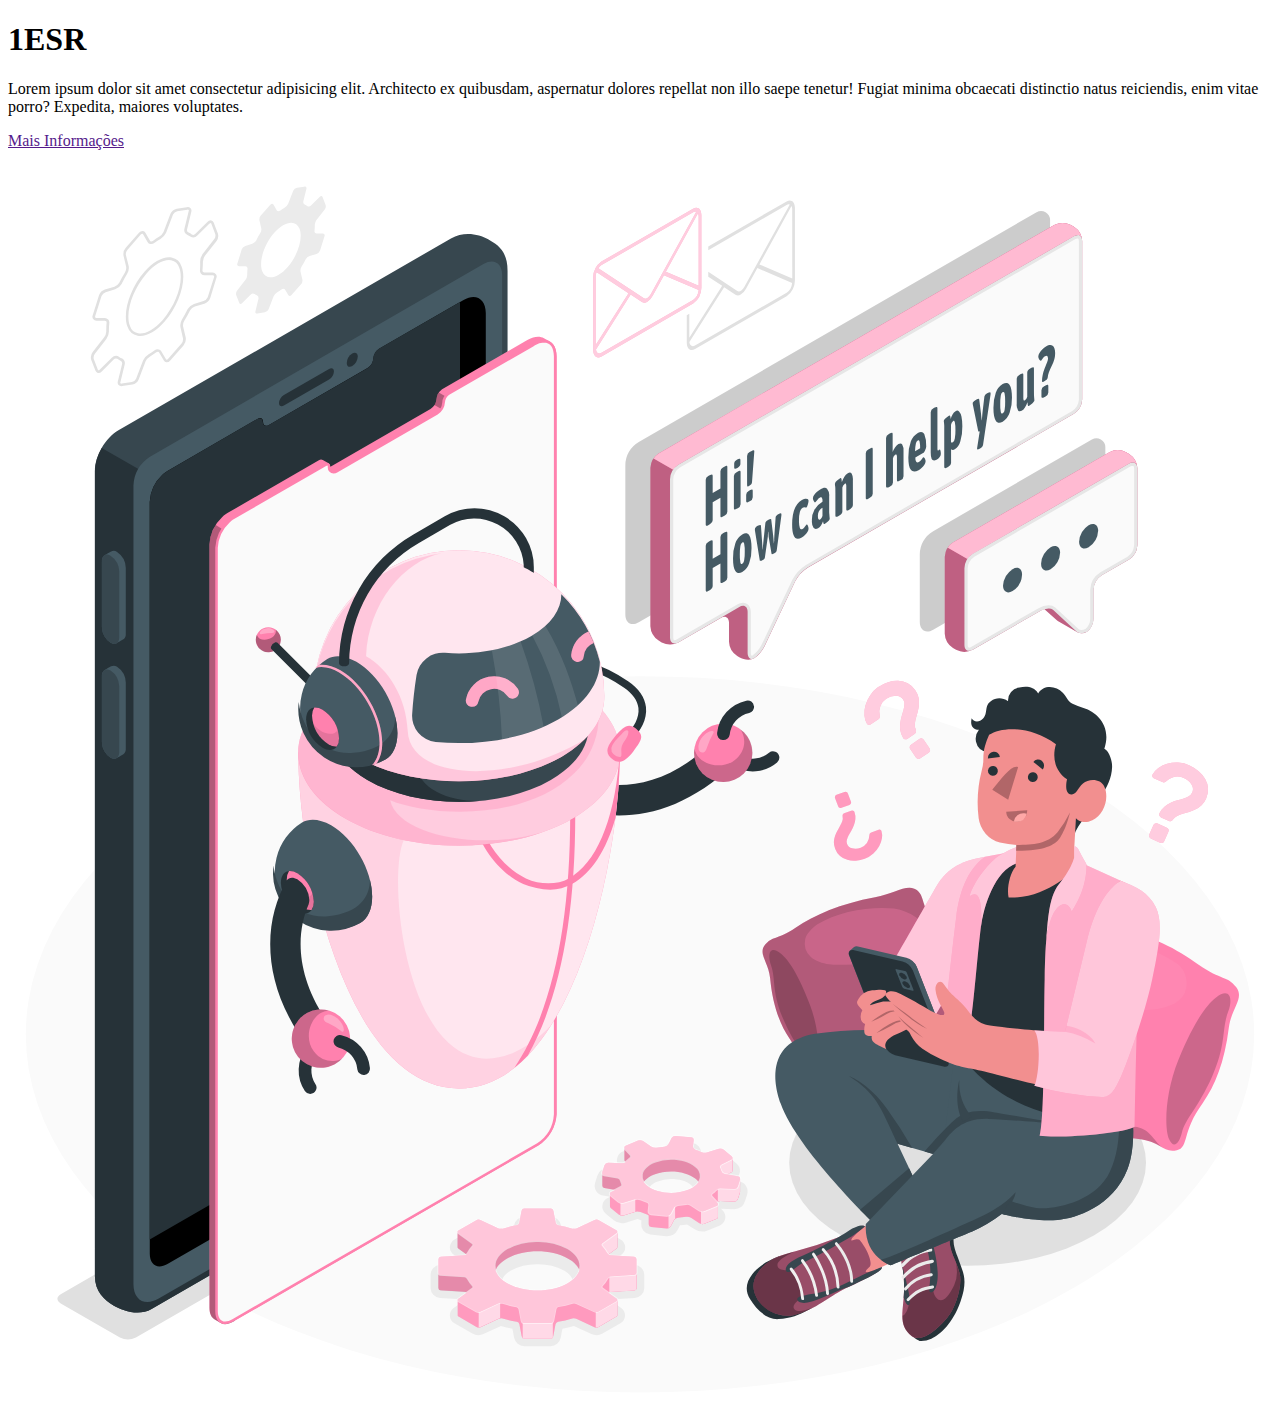
==== aula-bootstrap02/index.html @ c6142564 "atualizações" ====
<!doctype html>
<html lang="en">

<head>
    <meta charset="utf-8">
    <meta name="viewport" content="width=device-width, initial-scale=1">

    <title>Bootstrap - Aula 02/Utilitários</title>
    <!-- Chamad CSS BS -->
    <link href="https://cdn.jsdelivr.net/npm/bootstrap@5.3.1/dist/css/bootstrap.min.css" rel="stylesheet"
        integrity="sha384-4bw+/aepP/YC94hEpVNVgiZdgIC5+VKNBQNGCHeKRQN+PtmoHDEXuppvnDJzQIu9" crossorigin="anonymous">
</head>

<body>
    <main class="container my-4">
        <section class="row border border-5 border-danger rounded-4 p-4 d-flex align-items-center"> <!-- aqui começa o grid -->
            <div class="col-md-6">
                <h1>1ESR</h1>
                <P class="my-4">Lorem ipsum dolor sit amet consectetur adipisicing elit. Architecto ex quibusdam, aspernatur dolores repellat non illo saepe tenetur! 
                    Fugiat minima obcaecati distinctio natus reiciendis, enim vitae porro? Expedita, maiores voluptates.
                </P>
                <a href="" class="btn btn-outline-danger">Mais Informações</a>
            </div>
            <div class="col-md-6">
                <img src="./images/chat-bot-animate.svg" alt="Imagem de Chatbot" class="img-fluid">
            </div>

        </section>
    </main>







    <!-- Chamada JS do BS -->
    <script src="https://cdn.jsdelivr.net/npm/bootstrap@5.3.1/dist/js/bootstrap.bundle.min.js"
        integrity="sha384-HwwvtgBNo3bZJJLYd8oVXjrBZt8cqVSpeBNS5n7C8IVInixGAoxmnlMuBnhbgrkm" crossorigin="anonymous">
    </script>
</body>

</html>
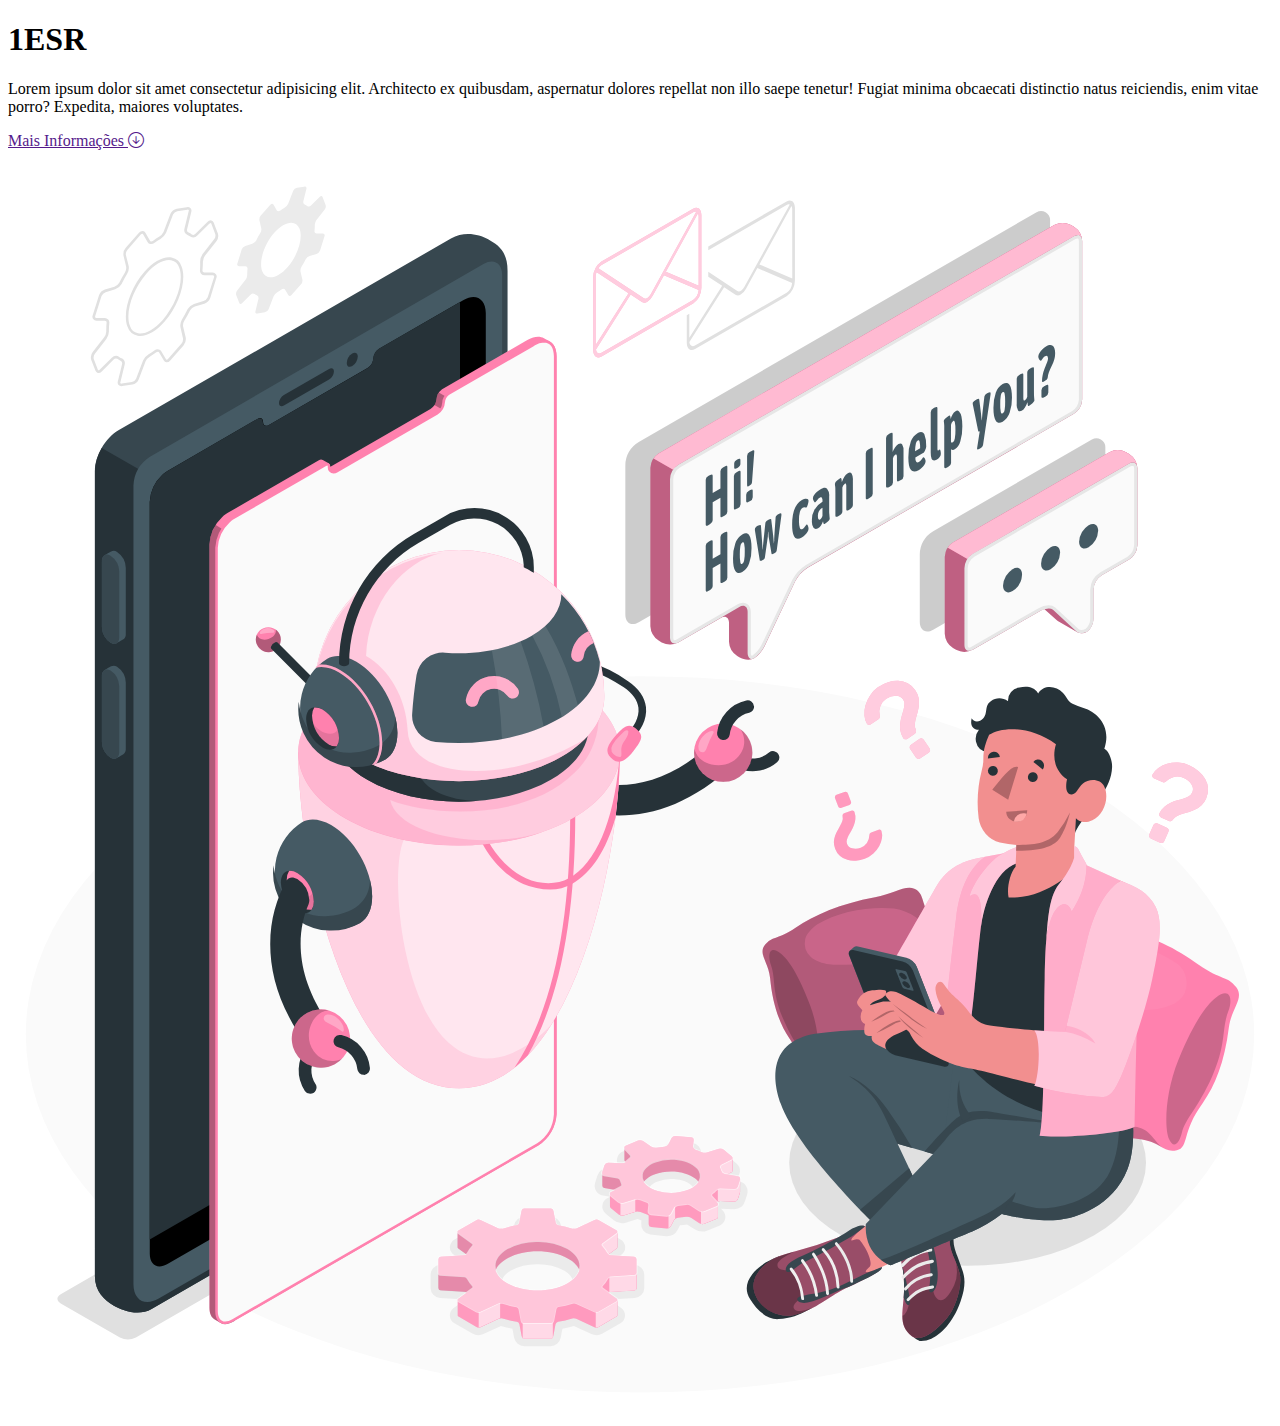
==== commit ce78f8e0: "ultimas alterações" ====
--- a/aula-bootstrap02/index.html
+++ b/aula-bootstrap02/index.html
@@ -6,6 +6,8 @@
     <meta name="viewport" content="width=device-width, initial-scale=1">
 
     <title>Bootstrap - Aula 02/Utilitários</title>
+    <!-- BS icons -->
+    <link rel="stylesheet" href="https://cdn.jsdelivr.net/npm/bootstrap-icons@1.10.5/font/bootstrap-icons.css">
     <!-- Chamad CSS BS -->
     <link href="https://cdn.jsdelivr.net/npm/bootstrap@5.3.1/dist/css/bootstrap.min.css" rel="stylesheet"
         integrity="sha384-4bw+/aepP/YC94hEpVNVgiZdgIC5+VKNBQNGCHeKRQN+PtmoHDEXuppvnDJzQIu9" crossorigin="anonymous">
@@ -19,7 +21,7 @@
                 <P class="my-4">Lorem ipsum dolor sit amet consectetur adipisicing elit. Architecto ex quibusdam, aspernatur dolores repellat non illo saepe tenetur! 
                     Fugiat minima obcaecati distinctio natus reiciendis, enim vitae porro? Expedita, maiores voluptates.
                 </P>
-                <a href="" class="btn btn-outline-danger">Mais Informações</a>
+                <a href="" class="btn btn-outline-danger" >Mais Informações <i class="bi bi-arrow-down-circle"></i></a>
             </div>
             <div class="col-md-6">
                 <img src="./images/chat-bot-animate.svg" alt="Imagem de Chatbot" class="img-fluid">
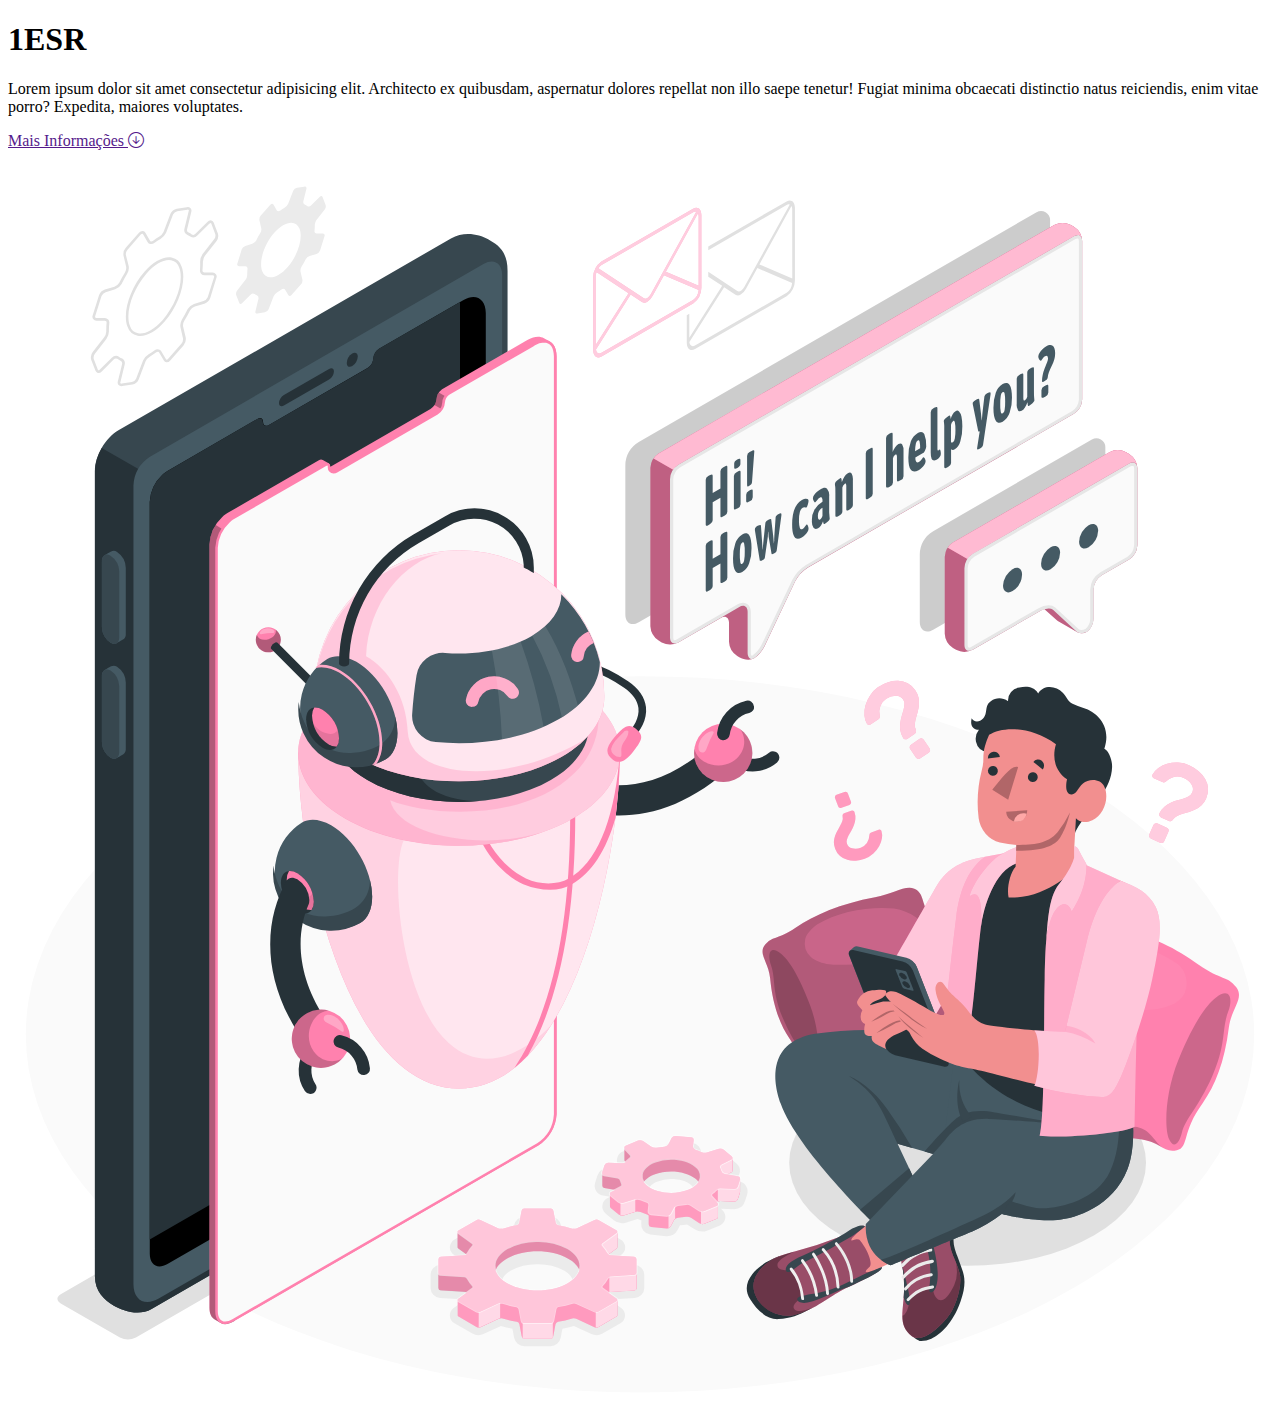
==== commit 629eb256: "..." ====
--- a/aula-bootstrap02/index.html
+++ b/aula-bootstrap02/index.html
@@ -17,7 +17,7 @@
     <main class="container my-4">
         <section class="row border border-5 border-danger rounded-4 p-4 d-flex align-items-center"> <!-- aqui começa o grid -->
             <div class="col-md-6">
-                <h1>1ESR</h1>
+                <h1 class="display">1ESR</h1>
                 <P class="my-4">Lorem ipsum dolor sit amet consectetur adipisicing elit. Architecto ex quibusdam, aspernatur dolores repellat non illo saepe tenetur! 
                     Fugiat minima obcaecati distinctio natus reiciendis, enim vitae porro? Expedita, maiores voluptates.
                 </P>
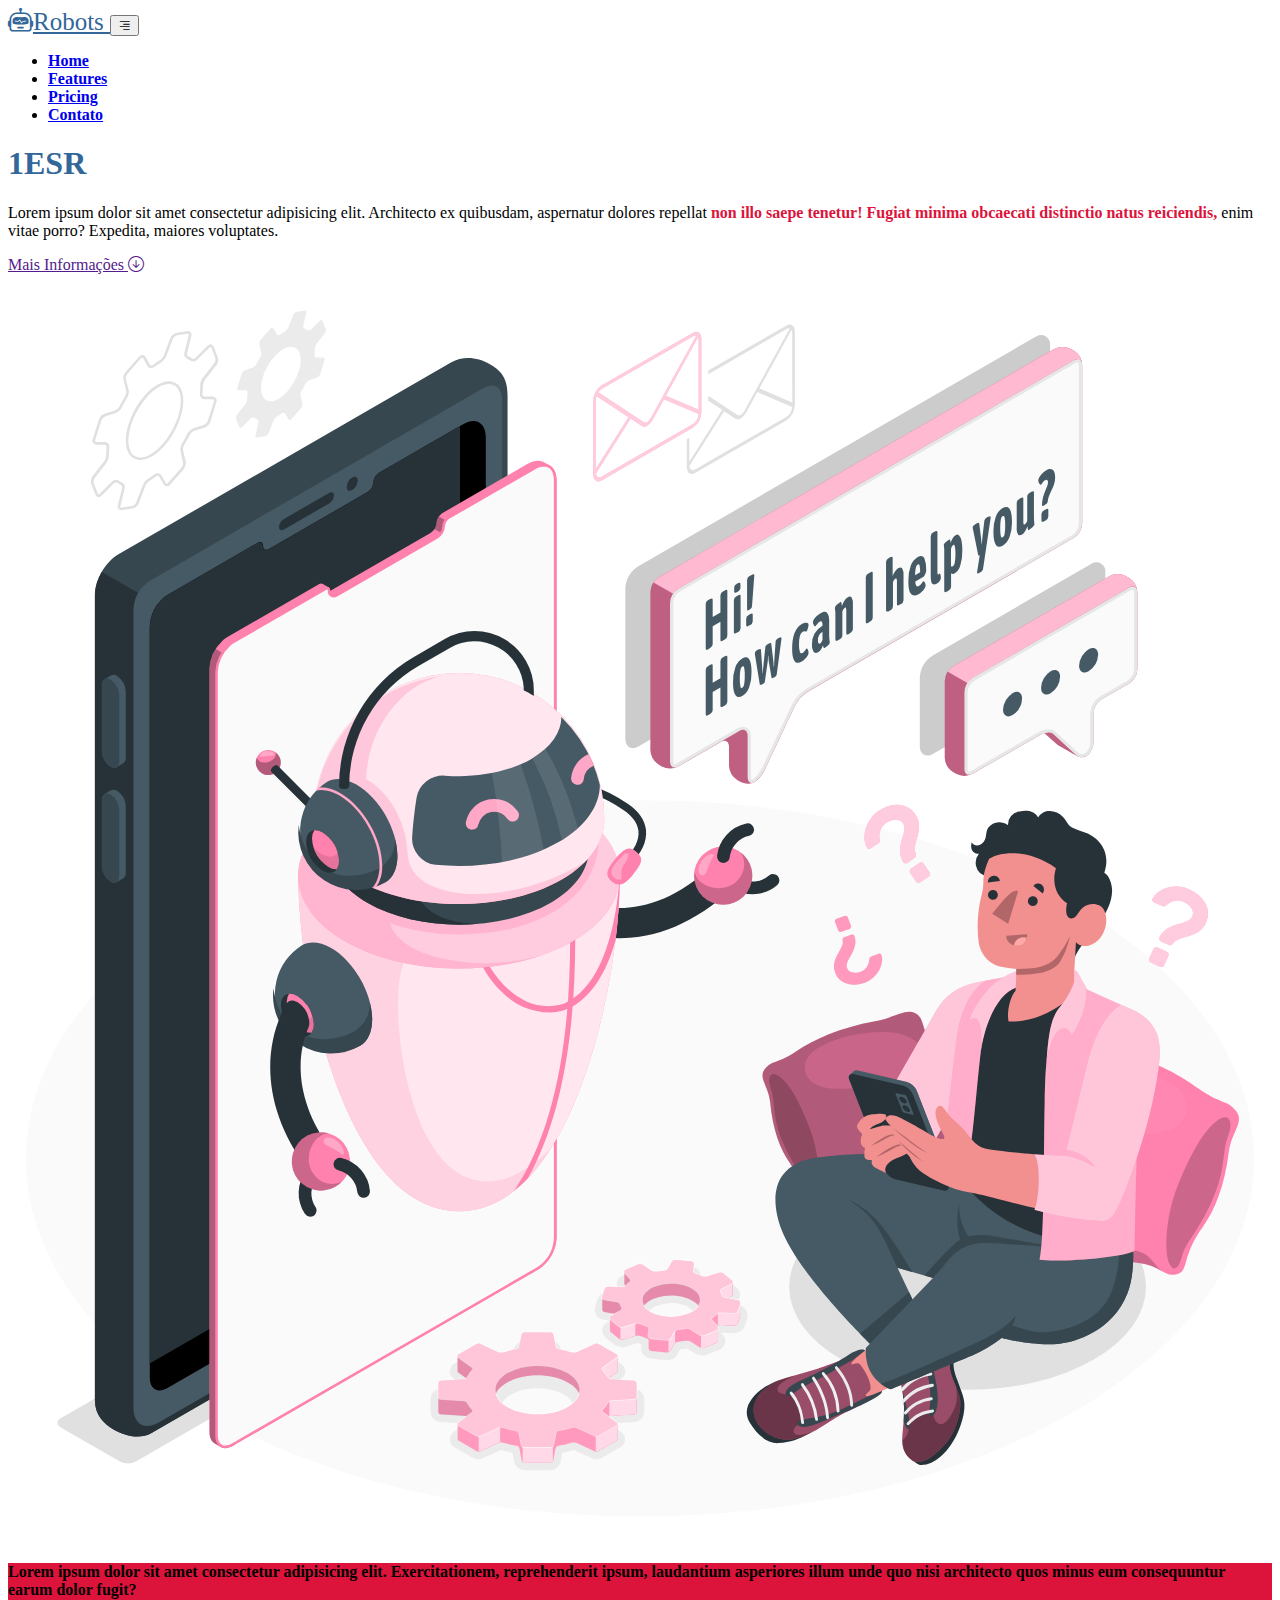
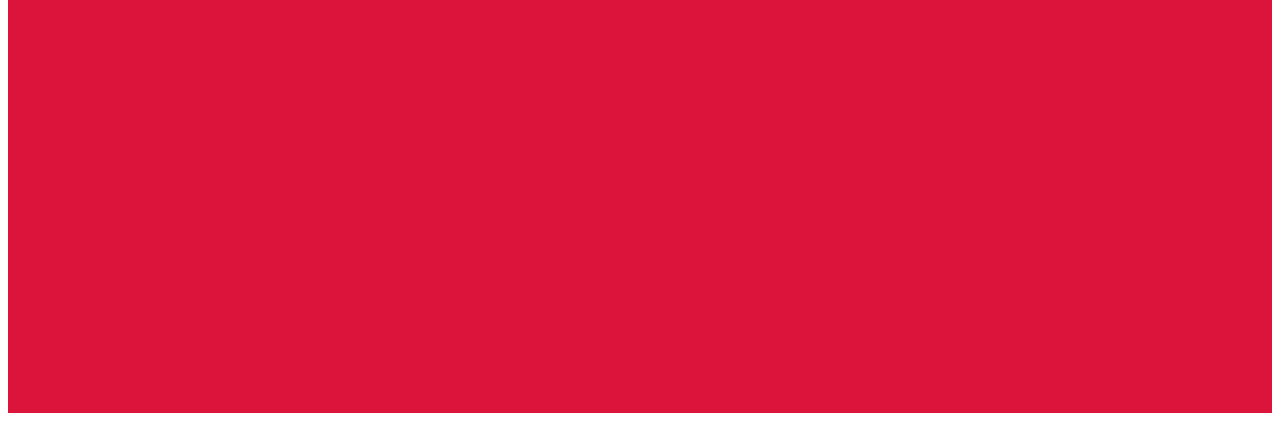
==== commit ab75d84f: "ultimas anotações" ====
--- a/aula-bootstrap02/index.html
+++ b/aula-bootstrap02/index.html
@@ -1,40 +1,91 @@
-<!doctype html>
+<!DOCTYPE html>
 <html lang="en">
 
 <head>
-    <meta charset="utf-8">
-    <meta name="viewport" content="width=device-width, initial-scale=1">
+    <meta charset="utf-8" />
+    <meta name="viewport" content="width=device-width, initial-scale=1" />
 
-    <title>Bootstrap - Aula 02/Utilitários</title>
+    <title>Bootstrap - Aula 03/Menu + CSS</title>
+
+    <!-- google fonts -->
+    <link rel="preconnect" href="https://fonts.googleapis.com">
+    <link rel="preconnect" href="https://fonts.gstatic.com" crossorigin>
+    <link href="https://fonts.googleapis.com/css2?family=Ubuntu&display=swap" rel="stylesheet">
+
+
+    <!-- icone na aba do navegador -->
+    <link rel="shortcut icon" href="./images/robot.svg" type="image/x-icon">
+
     <!-- BS icons -->
-    <link rel="stylesheet" href="https://cdn.jsdelivr.net/npm/bootstrap-icons@1.10.5/font/bootstrap-icons.css">
+    <link rel="stylesheet" href="https://cdn.jsdelivr.net/npm/bootstrap-icons@1.10.5/font/bootstrap-icons.css" />
     <!-- Chamad CSS BS -->
     <link href="https://cdn.jsdelivr.net/npm/bootstrap@5.3.1/dist/css/bootstrap.min.css" rel="stylesheet"
-        integrity="sha384-4bw+/aepP/YC94hEpVNVgiZdgIC5+VKNBQNGCHeKRQN+PtmoHDEXuppvnDJzQIu9" crossorigin="anonymous">
+        integrity="sha384-4bw+/aepP/YC94hEpVNVgiZdgIC5+VKNBQNGCHeKRQN+PtmoHDEXuppvnDJzQIu9" crossorigin="anonymous" />
+
+    <!-- Chamada dos CSS -->
+    <link rel="stylesheet" href="./css/style.css">
 </head>
 
 <body>
+    <header class="container mt-4">
+        <nav class="navbar navbar-expand-lg">
+            <div class="container">
+
+                <a class="navbar-brand logo-menu" href="#">
+                    <i class="bi bi-robot me-2"></i>Robots
+                </a>
+
+                <button class="navbar-toggler" id="btn-menu" data-bs-toggle="collapse" data-bs-target="#navbarNav"
+                    aria-controls="navbarNav" aria-expanded="false" aria-label="Toggle navigation">
+                    <i class="bi bi-text-right"></i>
+                </button>
+                <!-- MDN ARIA - depois -->
+                <div class="collapse navbar-collapse" id="navbarNav">
+                    <ul class="navbar-nav ms-auto">
+                        <li class="nav-item">
+                            <a class="nav-link" href="#">Home</a>
+                        </li>
+                        <li class="nav-item">
+                            <a class="nav-link" href="#">Features</a>
+                        </li>
+                        <li class="nav-item">
+                            <a class="nav-link" href="#">Pricing</a>
+                        </li>
+                        <li class="nav-item">
+                            <a class="nav-link"  href="#">Contato</a>
+                        </li>
+                    </ul>
+                </div>
+            </div>
+        </nav>
+    </header>
+
     <main class="container my-4">
-        <section class="row border border-5 border-danger rounded-4 p-4 d-flex align-items-center"> <!-- aqui começa o grid -->
+        <section class="row p-4 d-flex align-items-center">
+            <!-- aqui começa o grid -->
             <div class="col-md-6">
-                <h1 class="display">1ESR</h1>
-                <P class="my-4">Lorem ipsum dolor sit amet consectetur adipisicing elit. Architecto ex quibusdam, aspernatur dolores repellat non illo saepe tenetur! 
-                    Fugiat minima obcaecati distinctio natus reiciendis, enim vitae porro? Expedita, maiores voluptates.
-                </P>
-                <a href="" class="btn btn-outline-danger" >Mais Informações <i class="bi bi-arrow-down-circle"></i></a>
+                <h1 class="display text-blue">1ESR</h1>
+                <p class="my-4">
+                    Lorem ipsum dolor sit amet consectetur adipisicing elit. Architecto
+                    ex quibusdam, aspernatur dolores repellat
+                    <strong class="text-pink">
+                    non illo saepe tenetur!
+                    Fugiat minima obcaecati distinctio natus reiciendis,</strong> enim vitae
+                    porro? Expedita, maiores voluptates.
+                </p>
+                <a href="" class="btn btn-outline-danger">Mais Informações <i class="bi bi-arrow-down-circle"></i></a>
             </div>
             <div class="col-md-6">
-                <img src="./images/chat-bot-animate.svg" alt="Imagem de Chatbot" class="img-fluid">
+                <img src="./images/chat-bot-animate.svg" alt="Imagem de Chatbot" class="img-fluid" />
             </div>
-
         </section>
     </main>
 
-
-
-
-
-
+    <section class="container-fluid my-4 height-50 bg-pink text-light text-center d-flex align-items-center">
+        <h4 class = "w-75 m-auto">
+            Lorem ipsum dolor sit amet consectetur adipisicing elit. Exercitationem, reprehenderit ipsum, laudantium asperiores illum unde quo nisi architecto quos minus eum consequuntur earum dolor fugit?
+        </h4>
+    </section>
 
     <!-- Chamada JS do BS -->
     <script src="https://cdn.jsdelivr.net/npm/bootstrap@5.3.1/dist/js/bootstrap.bundle.min.js"
--- a/aula-bootstrap02/css/style.css
+++ b/aula-bootstrap02/css/style.css
@@ -0,0 +1,35 @@
+:root{
+    --fonte-body:font-family: 'Ubuntu', sans-serif;
+    --color-blue: #336699;
+    --color-pink:#dc143c;
+}
+
+body{
+    font-family: var(--fonte-body);
+}
+
+.text-blue{color: var(--color-blue);}
+.text-pink{color: var(--color-pink);}
+
+.bg-pink{background-color: var(--color-pink);}
+.height-50{min-height: 50vh;}
+
+
+.logo-menu{
+    font-size: 25px;
+    color: var(--color-blue);
+    font-weight: 500;
+}
+
+.header button .navbar-toggler{
+    box-shadow: none;
+}
+
+
+.nav-link{
+    font-weight: 600;
+}
+ 
+.nav-link:hover, .logo-menu:hover{
+    color: var(--color-blue);
+}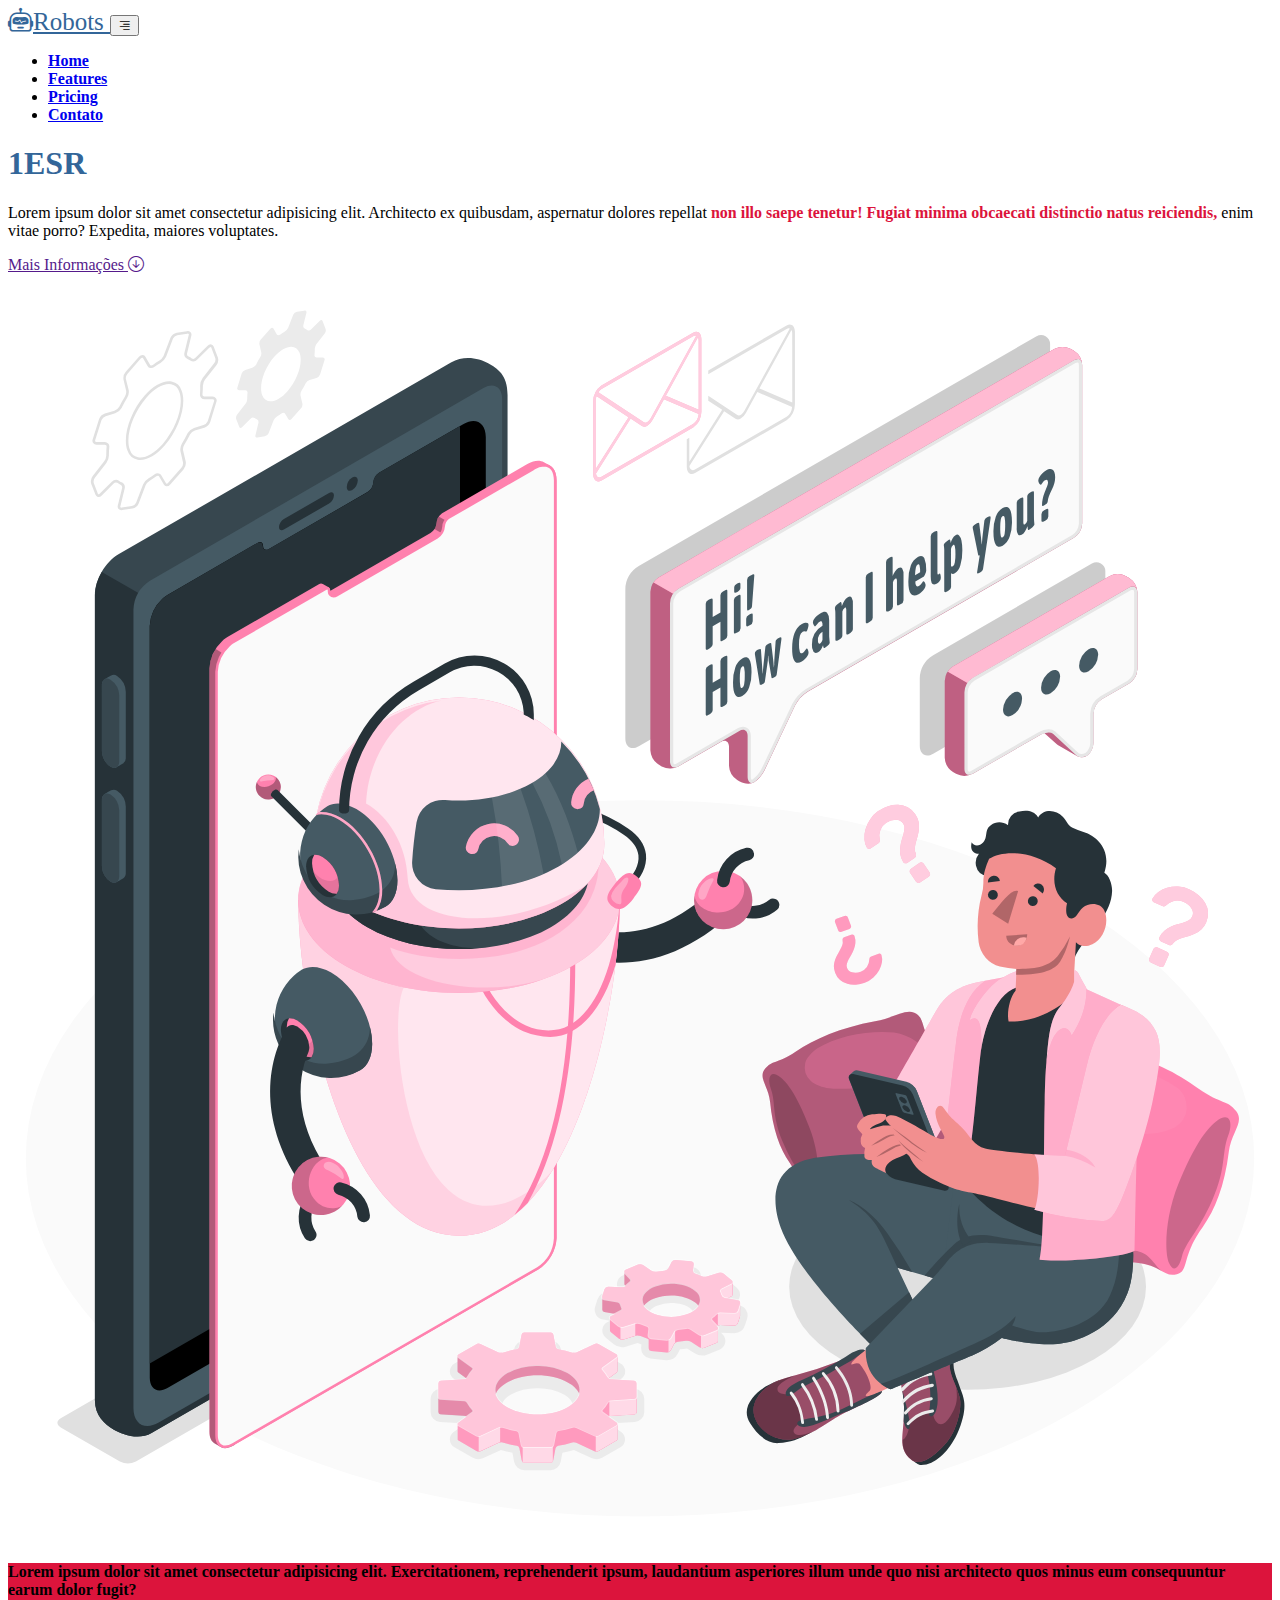
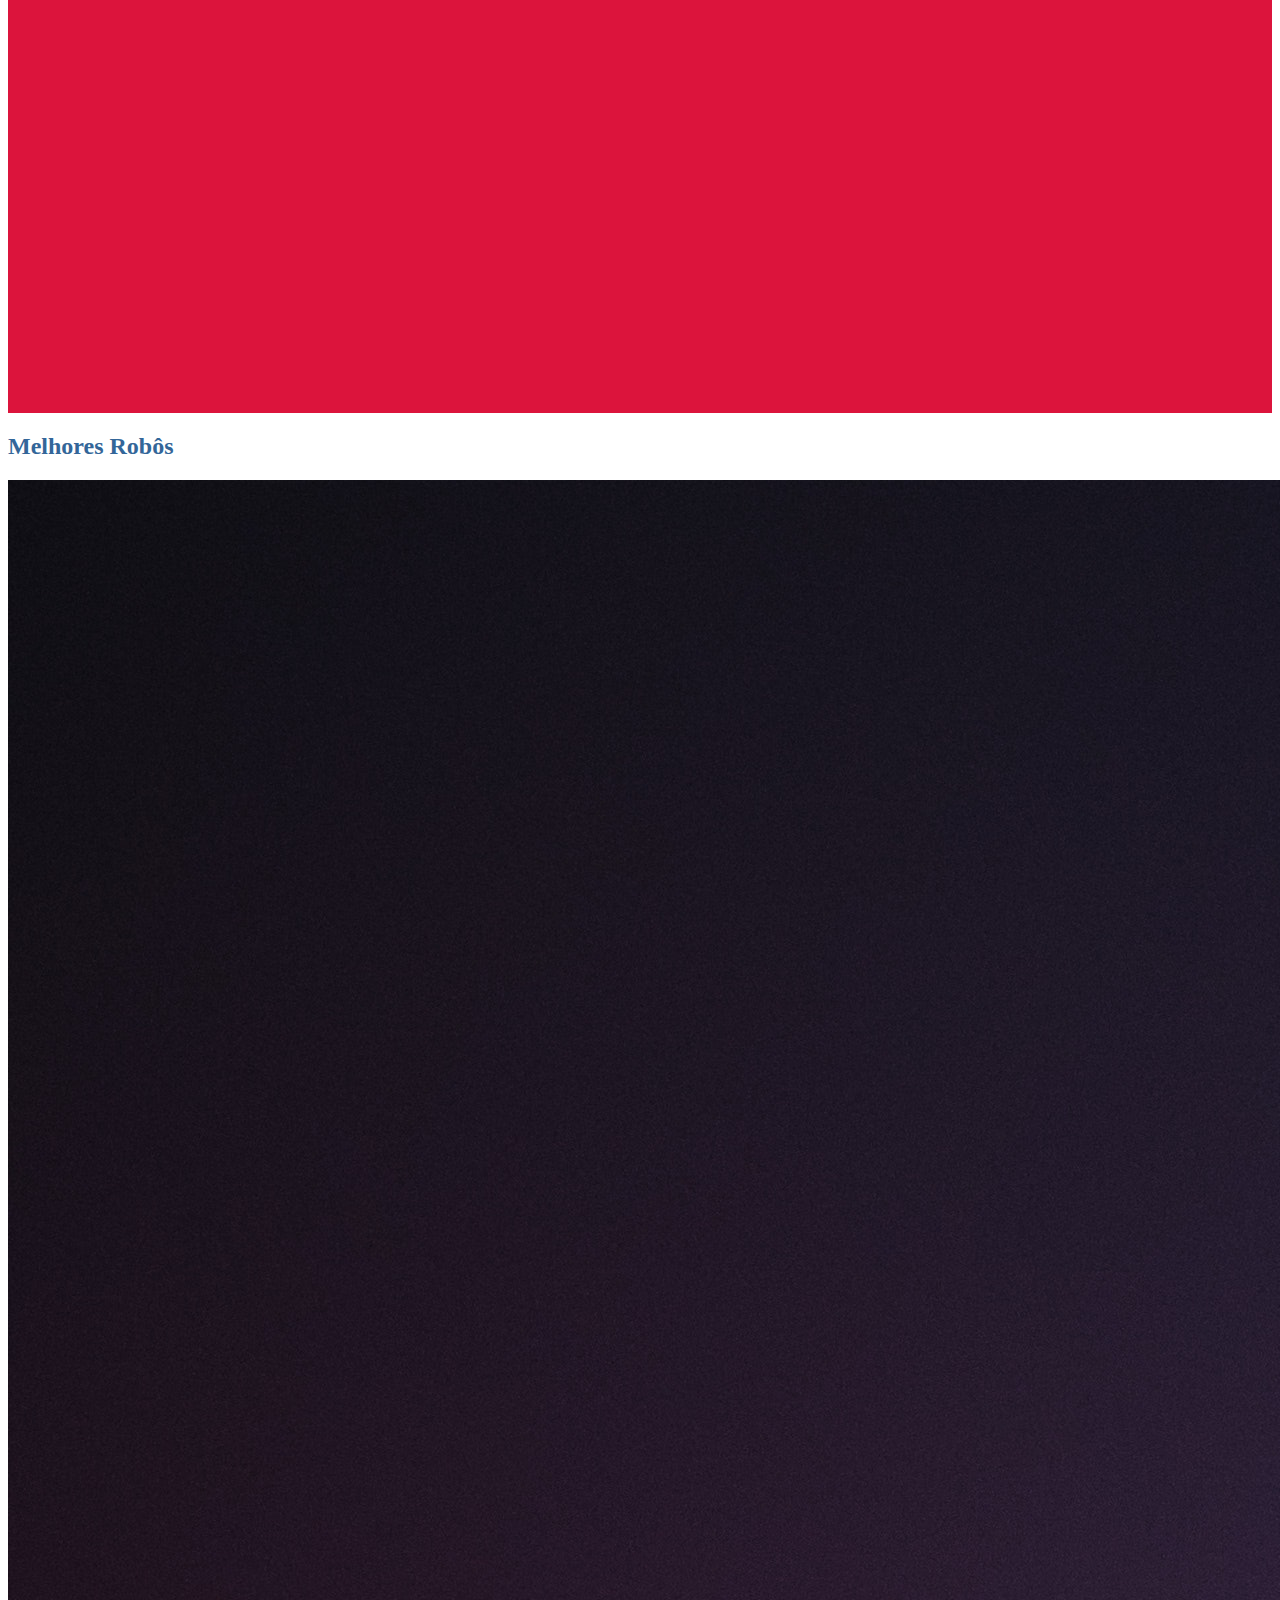
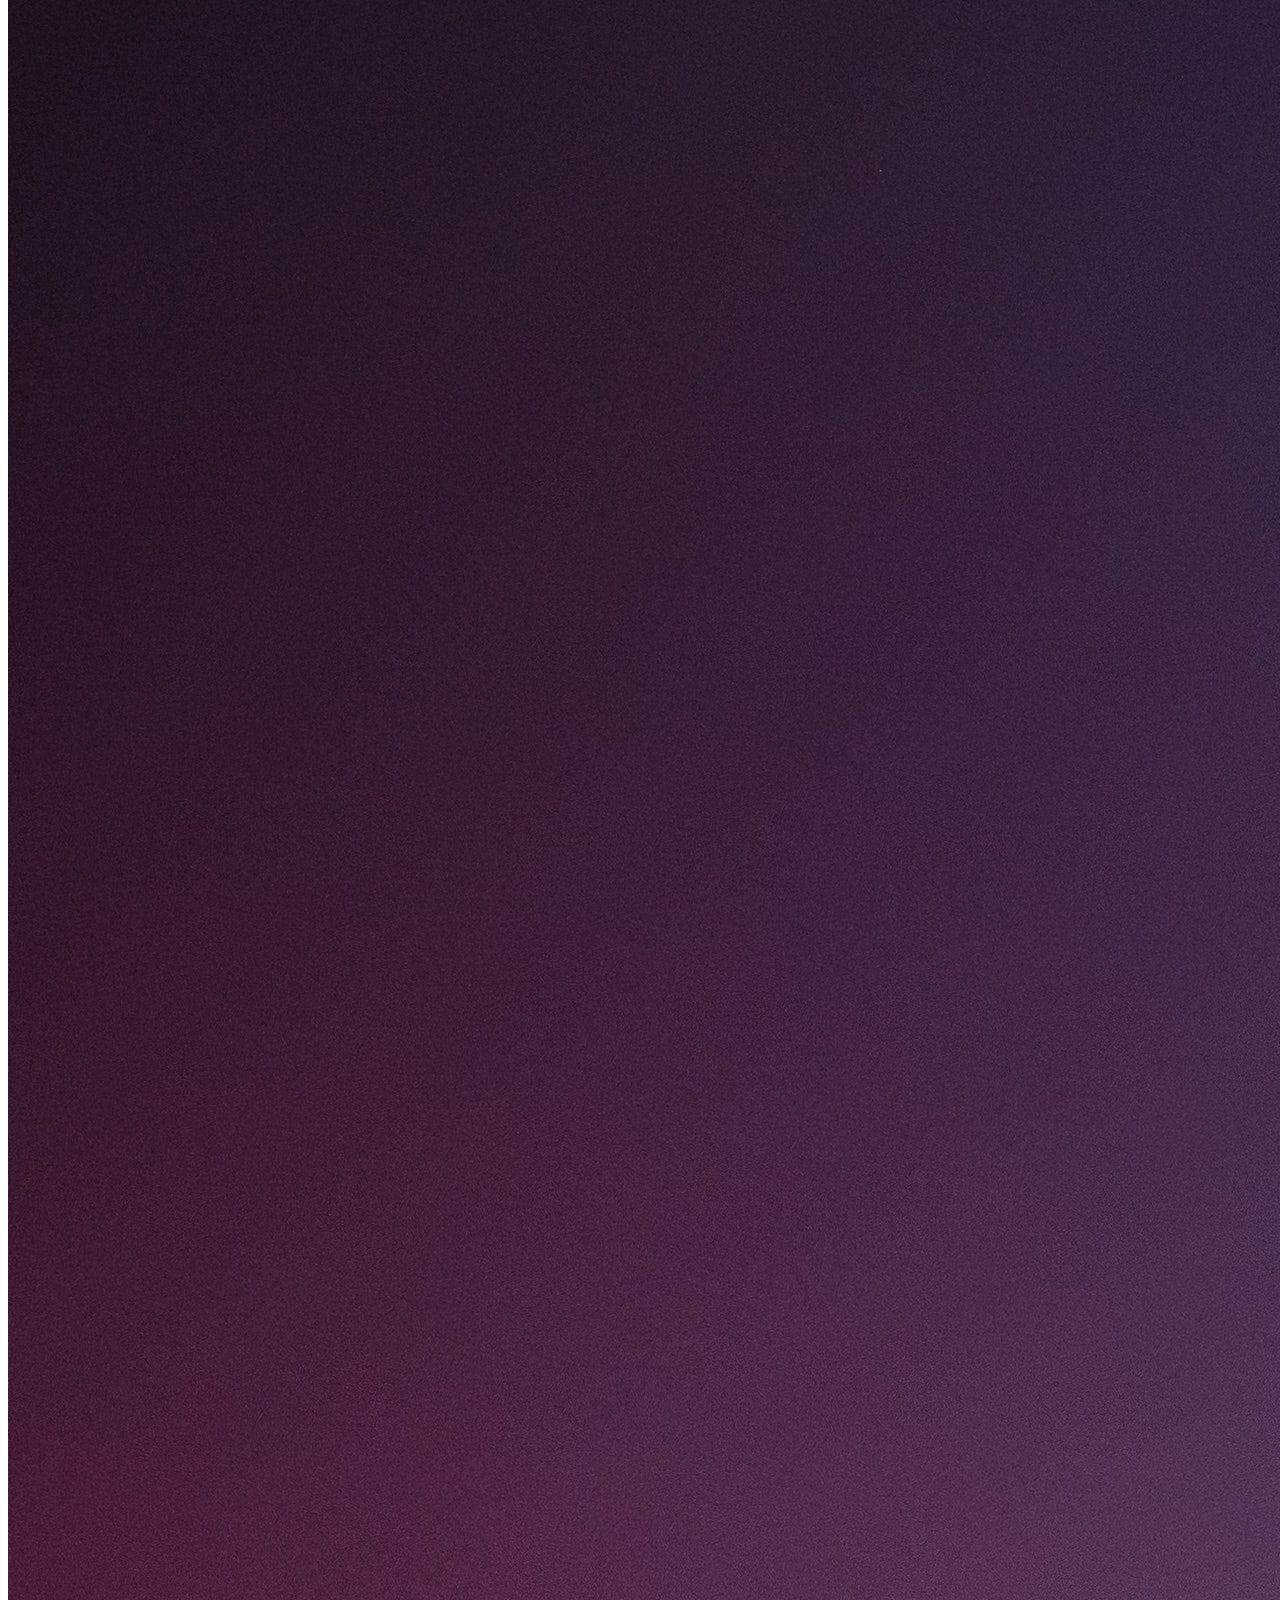
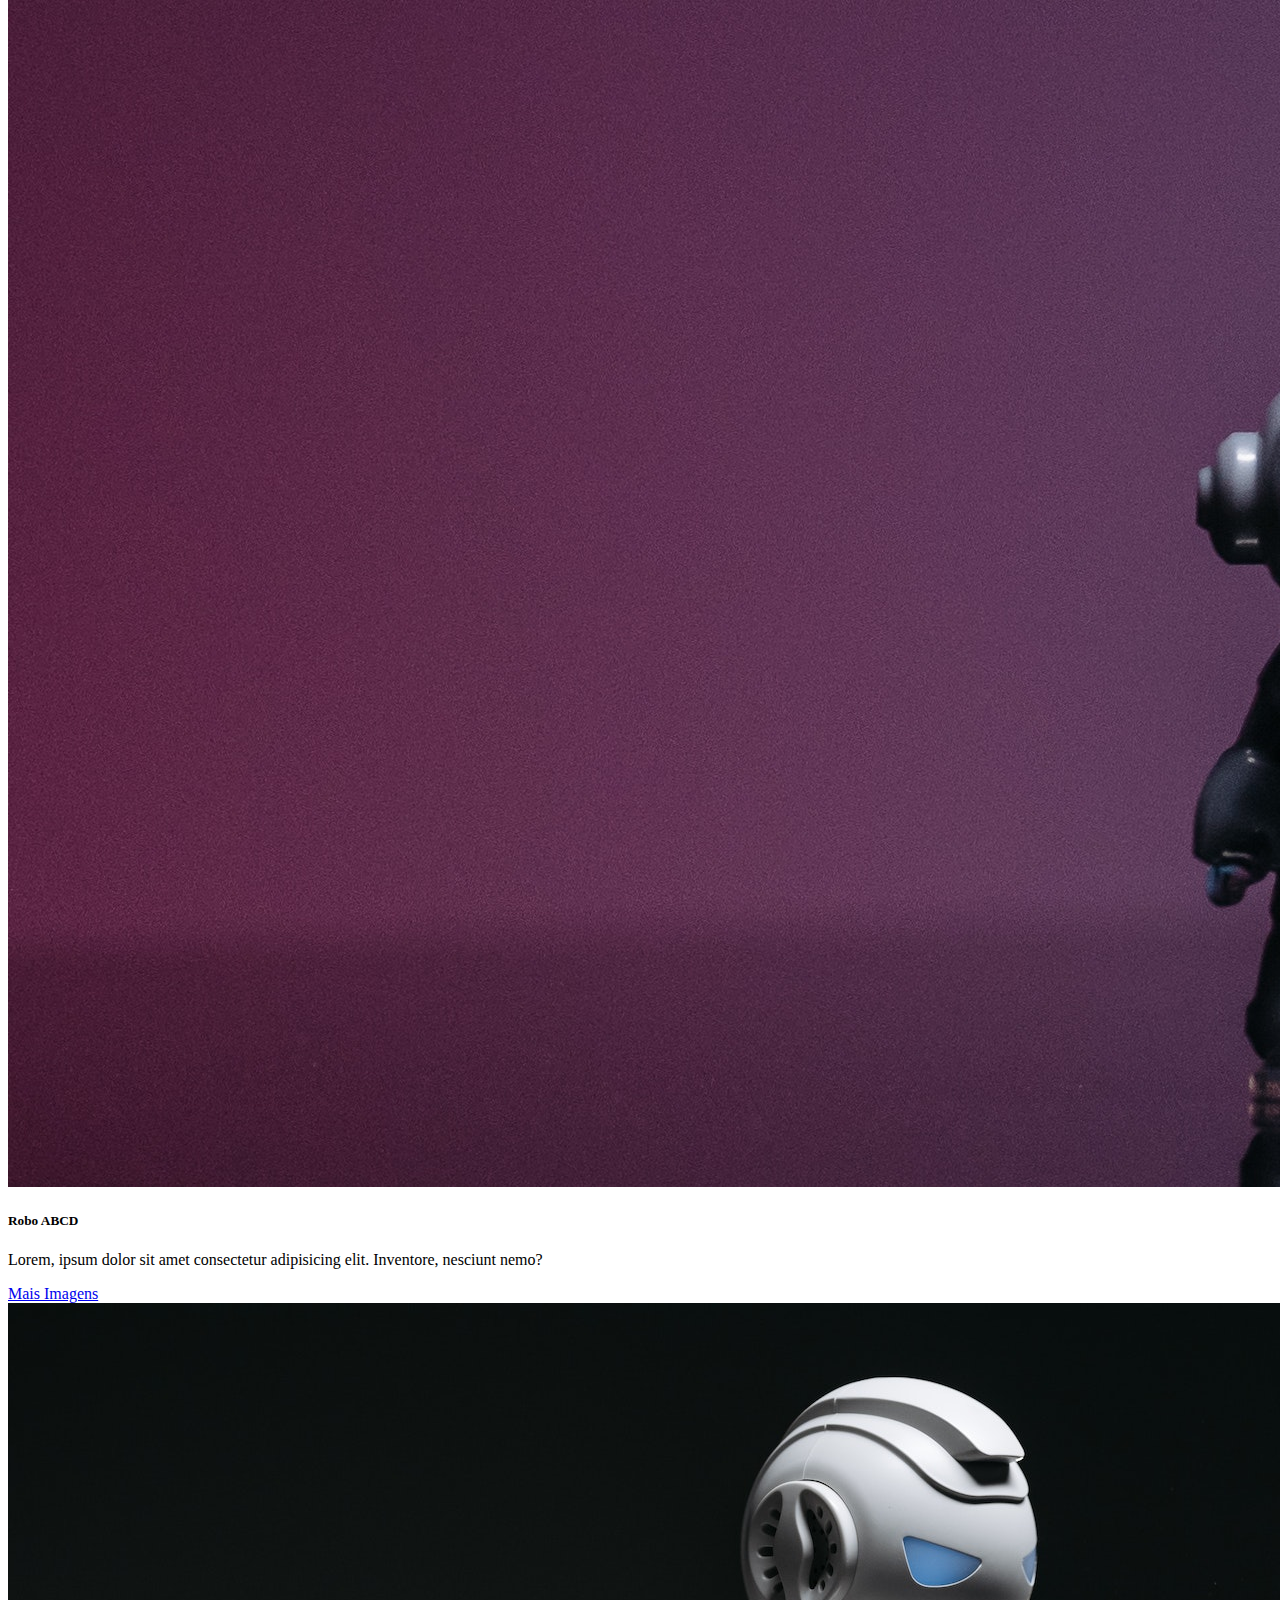
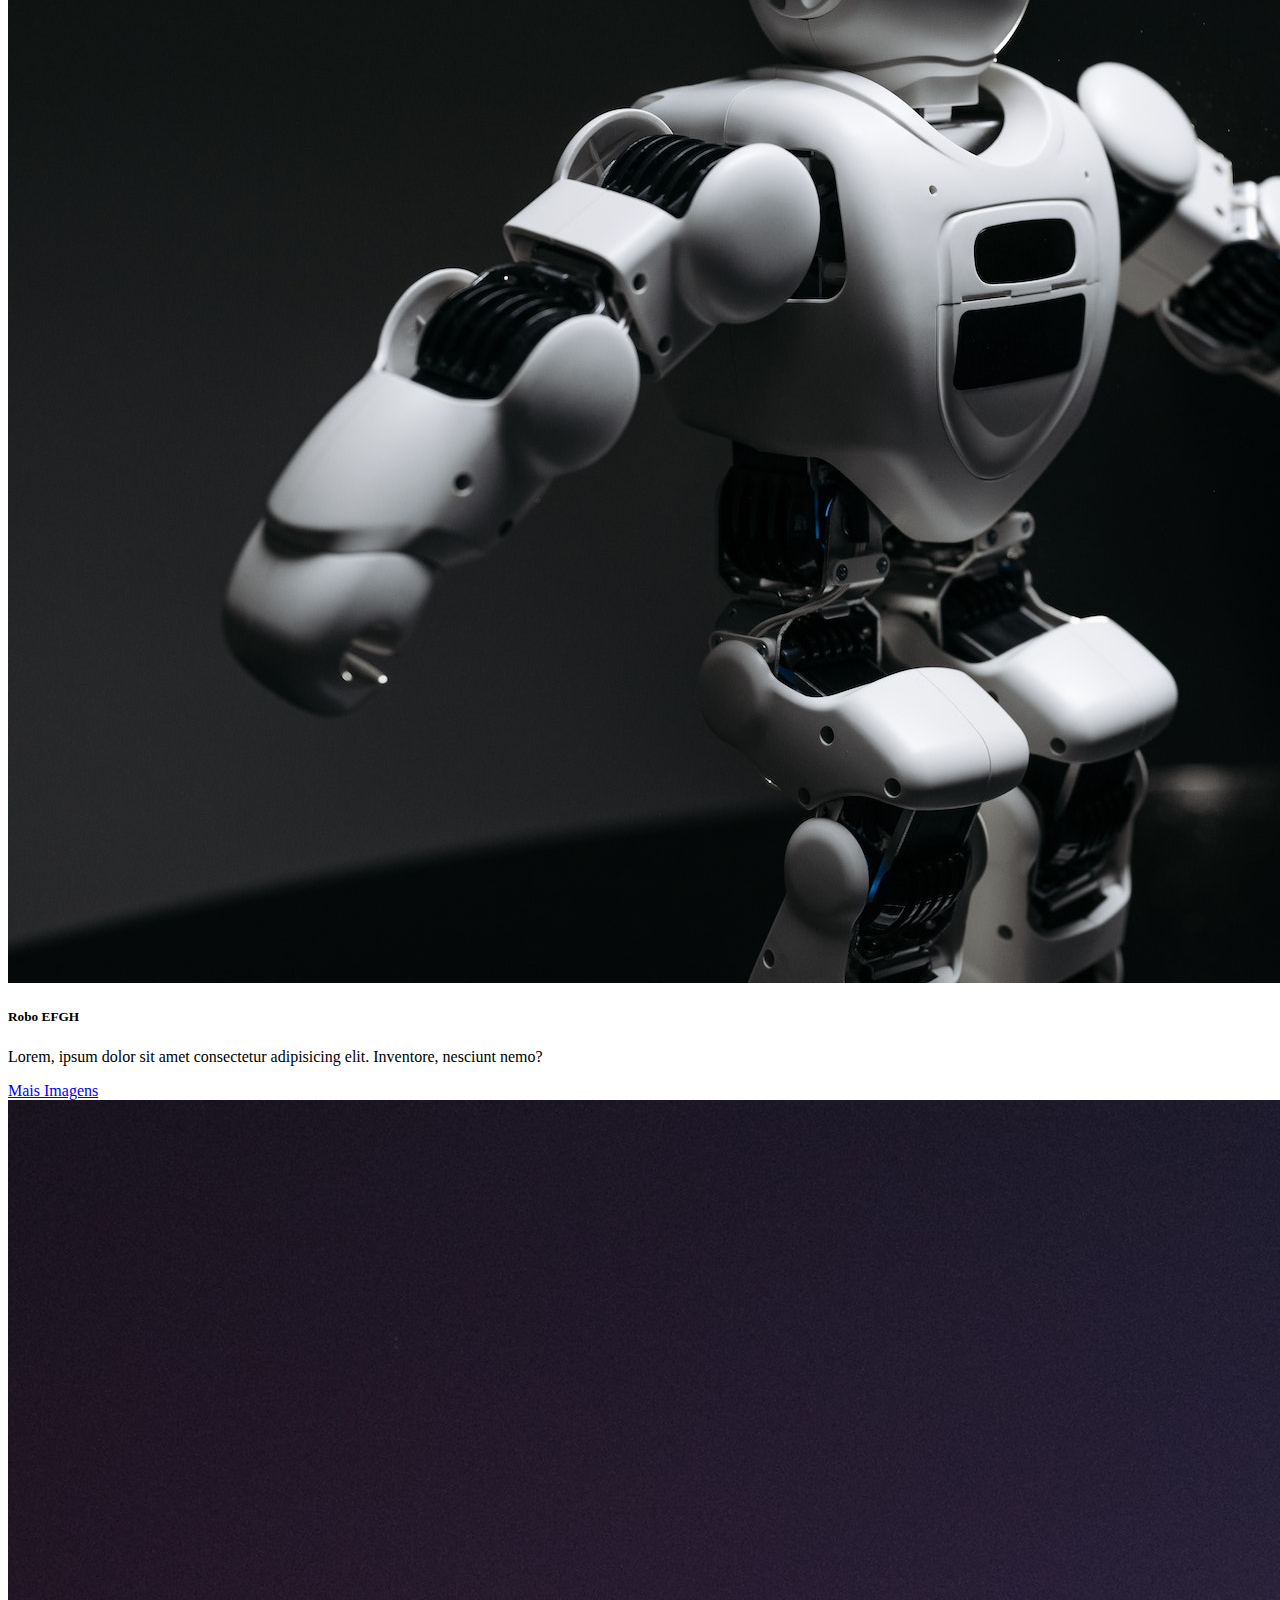
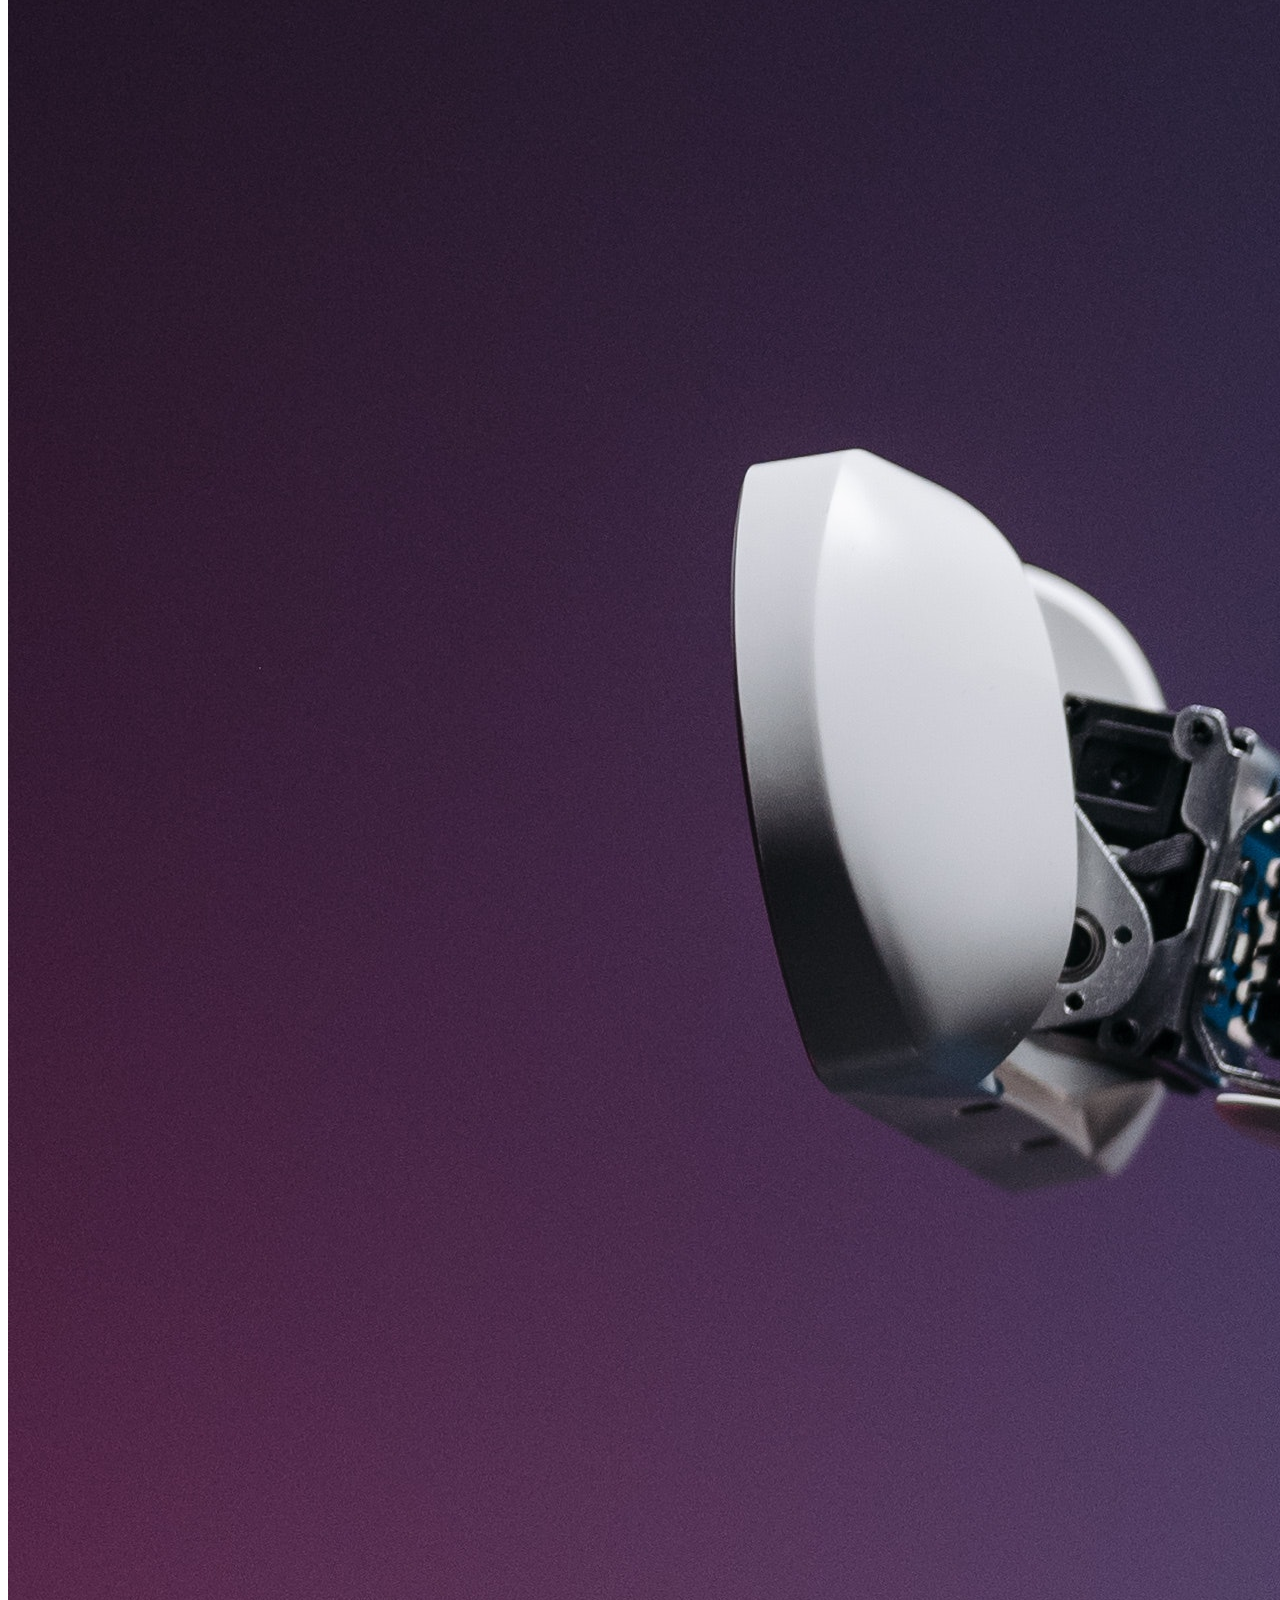
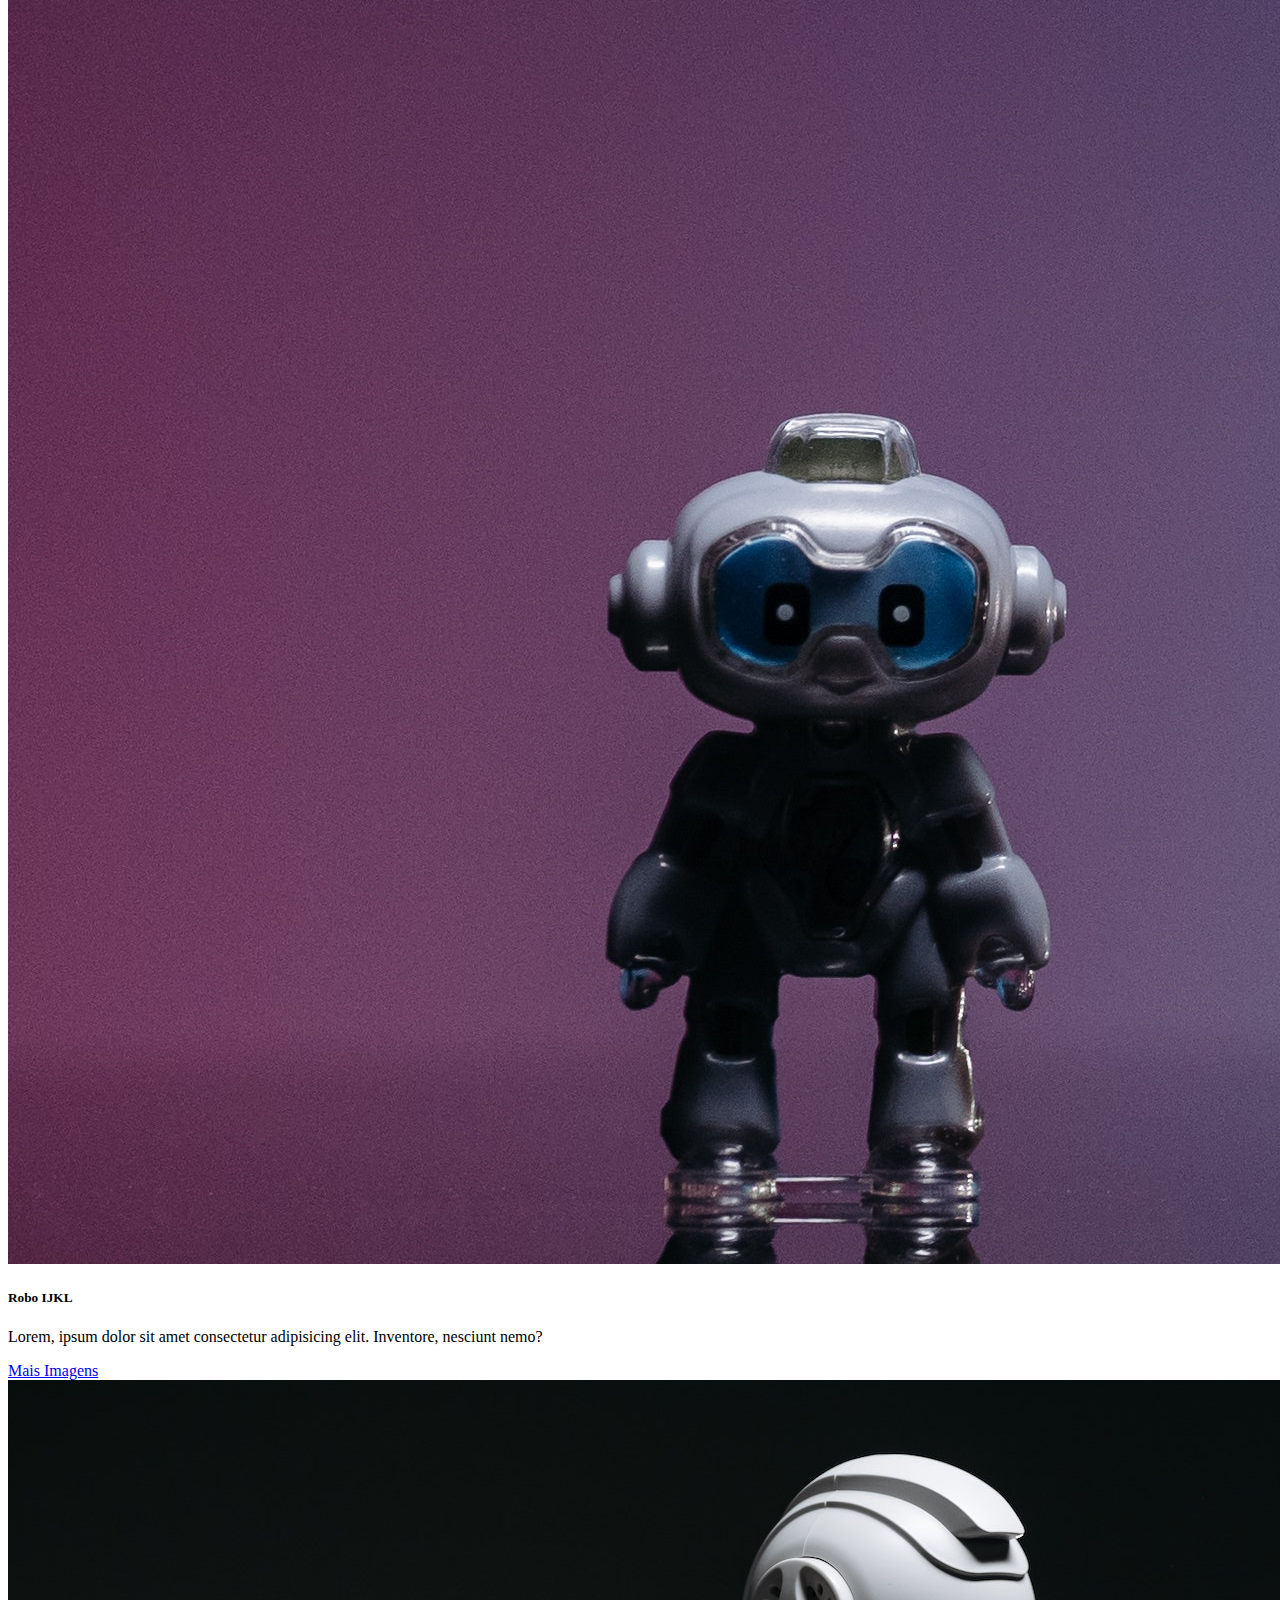
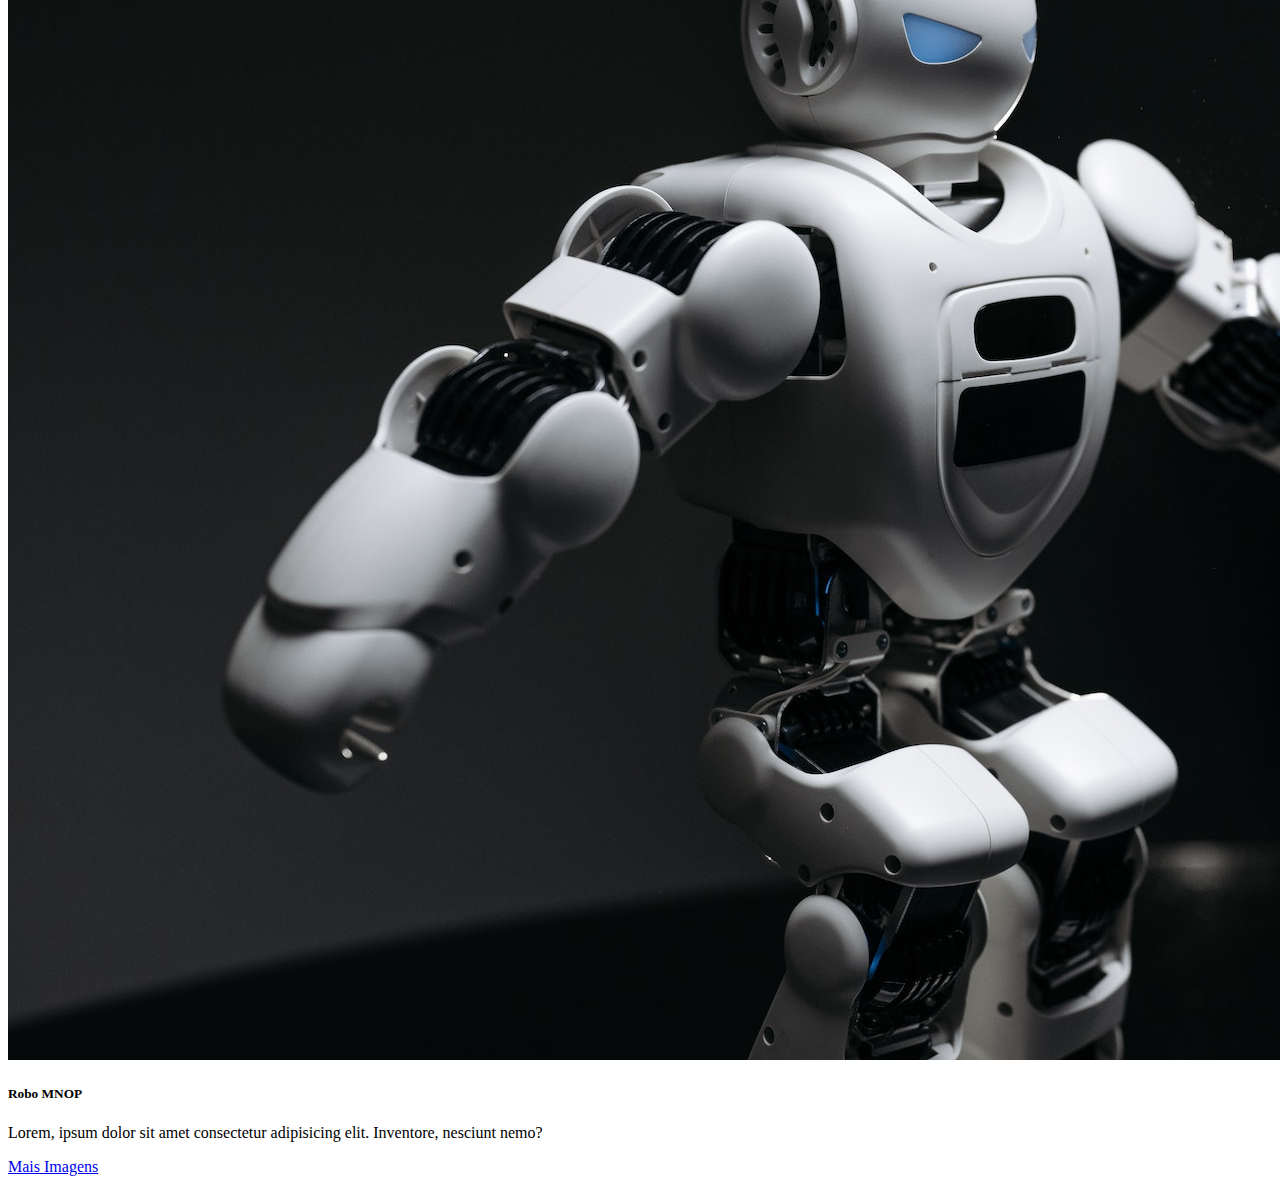
==== commit 7ad662b6: "cards" ====
--- a/aula-bootstrap02/index.html
+++ b/aula-bootstrap02/index.html
@@ -5,7 +5,7 @@
     <meta charset="utf-8" />
     <meta name="viewport" content="width=device-width, initial-scale=1" />
 
-    <title>Bootstrap - Aula 03/Menu + CSS</title>
+    <title>Bootstrap - Aula 04 - mais Grid </title>
 
     <!-- google fonts -->
     <link rel="preconnect" href="https://fonts.googleapis.com">
@@ -52,7 +52,7 @@
                             <a class="nav-link" href="#">Pricing</a>
                         </li>
                         <li class="nav-item">
-                            <a class="nav-link"  href="#">Contato</a>
+                            <a class="nav-link" href="#">Contato</a>
                         </li>
                     </ul>
                 </div>
@@ -69,8 +69,8 @@
                     Lorem ipsum dolor sit amet consectetur adipisicing elit. Architecto
                     ex quibusdam, aspernatur dolores repellat
                     <strong class="text-pink">
-                    non illo saepe tenetur!
-                    Fugiat minima obcaecati distinctio natus reiciendis,</strong> enim vitae
+                        non illo saepe tenetur!
+                        Fugiat minima obcaecati distinctio natus reiciendis,</strong> enim vitae
                     porro? Expedita, maiores voluptates.
                 </p>
                 <a href="" class="btn btn-outline-danger">Mais Informações <i class="bi bi-arrow-down-circle"></i></a>
@@ -82,10 +82,63 @@
     </main>
 
     <section class="container-fluid my-4 height-50 bg-pink text-light text-center d-flex align-items-center">
-        <h4 class = "w-75 m-auto">
-            Lorem ipsum dolor sit amet consectetur adipisicing elit. Exercitationem, reprehenderit ipsum, laudantium asperiores illum unde quo nisi architecto quos minus eum consequuntur earum dolor fugit?
+        <h4 class="w-75 m-auto">
+            Lorem ipsum dolor sit amet consectetur adipisicing elit. Exercitationem, reprehenderit ipsum, laudantium
+            asperiores illum unde quo nisi architecto quos minus eum consequuntur earum dolor fugit?
         </h4>
     </section>
+    <!-- Cards -->
+    <div class="section container">
+        <h2 class="text-blue mb-3">Melhores Robôs</h2>
+        <!-- iniciar o grid -->
+        <div class="row">
+            <!-- 1°card -->
+            <div class="col-md-6 col-lg-3 my-2">
+                <div class="card">
+                    <img src="./images/cards/pexels-pavel-danilyuk-8294622.jpg" class="card-img-top" alt="imagem do robo-1">
+                    <div class="card-body">
+                        <h5 class="card-title">Robo ABCD</h5>
+                        <p class="card-text">Lorem, ipsum dolor sit amet consectetur adipisicing elit. Inventore, nesciunt nemo?</p>
+                        <a href="#" class="btn btn-outline-primary">Mais Imagens</a>
+                    </div>
+                </div>
+            </div>
+            <!-- 2°card -->
+            <div class="col-md-6 col-lg-3 my-2">
+                <div class="card">
+                    <img src="./images/cards/pexels-pavel-danilyuk-8294625.jpg" class="card-img-top" alt="imagem do robo-1">
+                    <div class="card-body">
+                        <h5 class="card-title">Robo EFGH</h5>
+                        <p class="card-text">Lorem, ipsum dolor sit amet consectetur adipisicing elit. Inventore, nesciunt nemo?</p>
+                        <a href="#" class="btn btn-outline-primary">Mais Imagens</a>
+                    </div>
+                </div>
+            </div>
+            <!-- 3°card -->
+            <div class="col-md-6 col-lg-3 my-2">
+                <div class="card">
+                    <img src="./images/cards/pexels-pavel-danilyuk-8294618.jpg" class="card-img-top" alt="imagem do robo-1">
+                    <div class="card-body">
+                        <h5 class="card-title">Robo IJKL</h5>
+                        <p class="card-text">Lorem, ipsum dolor sit amet consectetur adipisicing elit. Inventore, nesciunt nemo?</p>
+                        <a href="#" class="btn btn-outline-primary">Mais Imagens</a>
+                    </div>
+                </div>
+            </div>
+            <!-- 4°card -->
+            <div class="col-md-6 col-lg-3 my-2">
+                <div class="card">
+                    <img src="./images/cards/pexels-pavel-danilyuk-8294625.jpg" class="card-img-top" alt="imagem do robo-1">
+                    <div class="card-body">
+                        <h5 class="card-title">Robo MNOP</h5>
+                        <p class="card-text">Lorem, ipsum dolor sit amet consectetur adipisicing elit. Inventore, nesciunt nemo?</p>
+                        <a href="#" class="btn btn-outline-primary">Mais Imagens</a>
+                    </div>
+                </div>
+            </div>
+        </div>
+
+    </div>
 
     <!-- Chamada JS do BS -->
     <script src="https://cdn.jsdelivr.net/npm/bootstrap@5.3.1/dist/js/bootstrap.bundle.min.js"
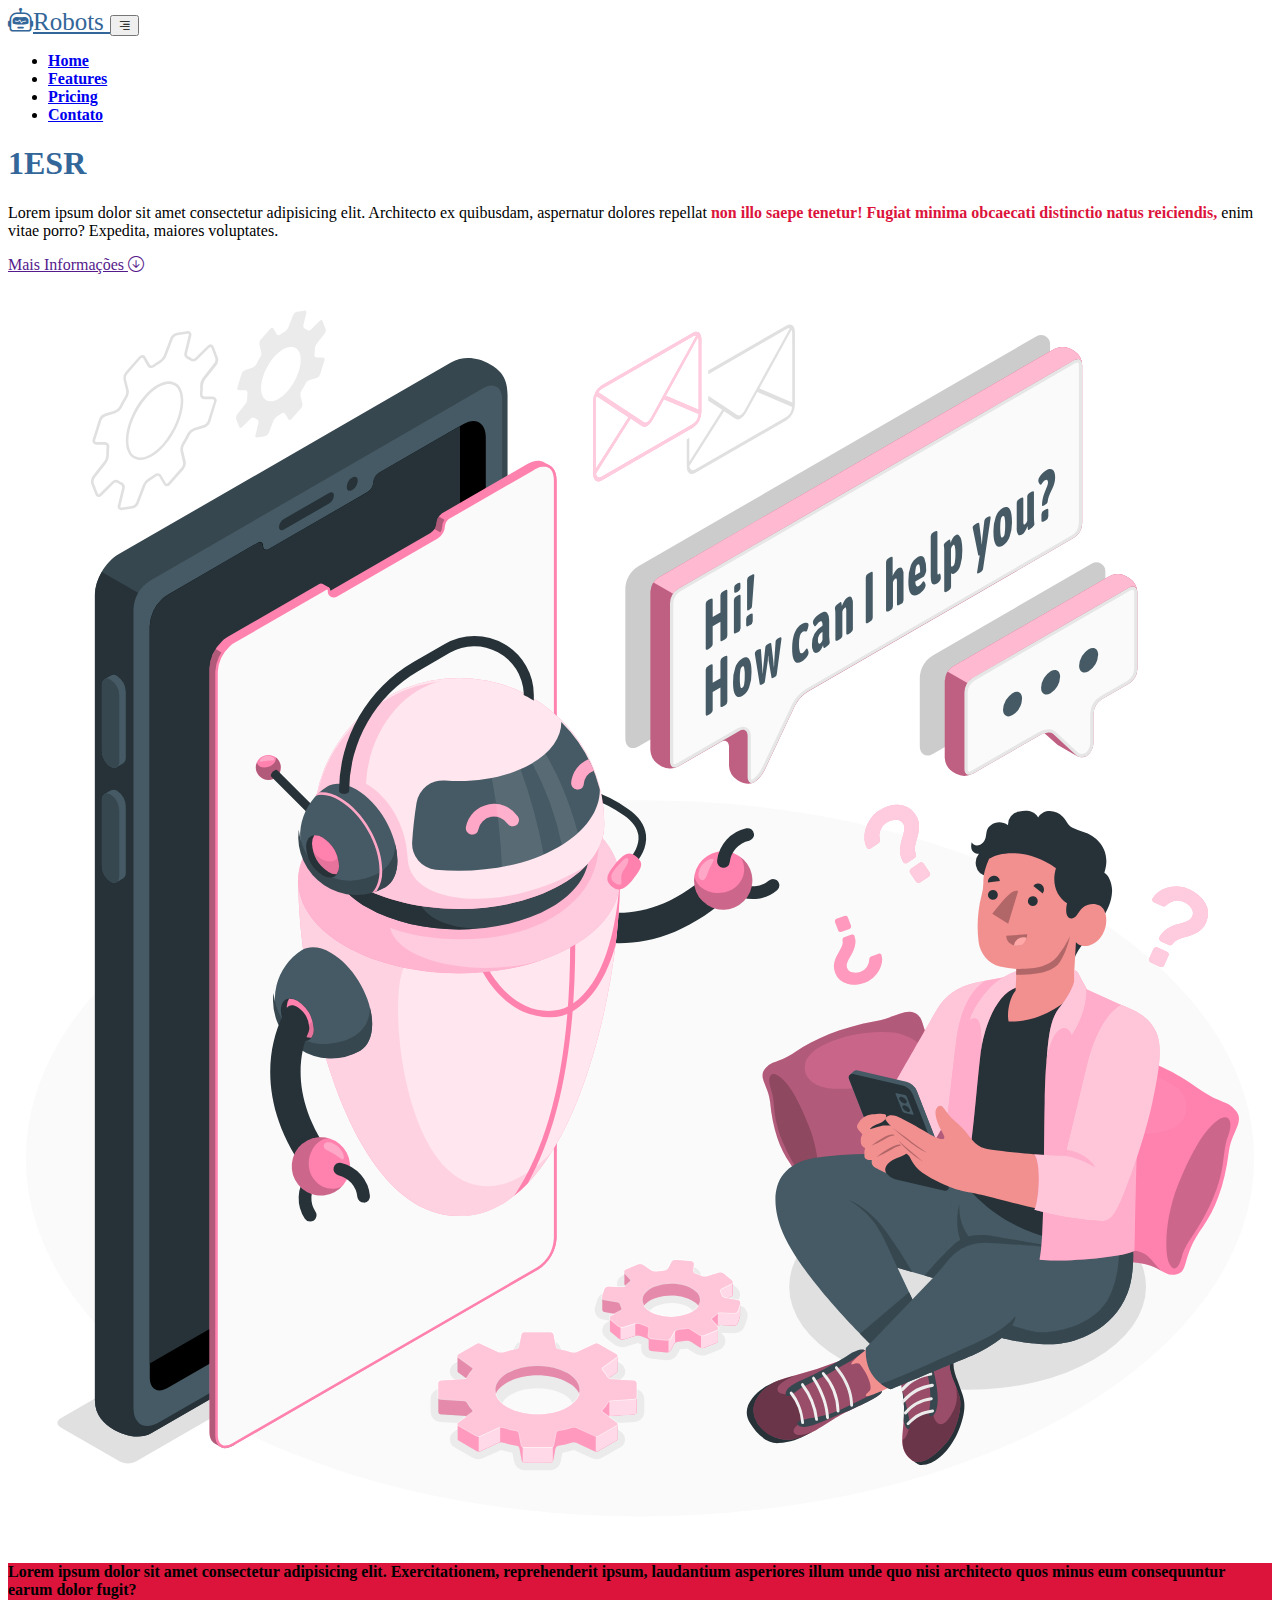
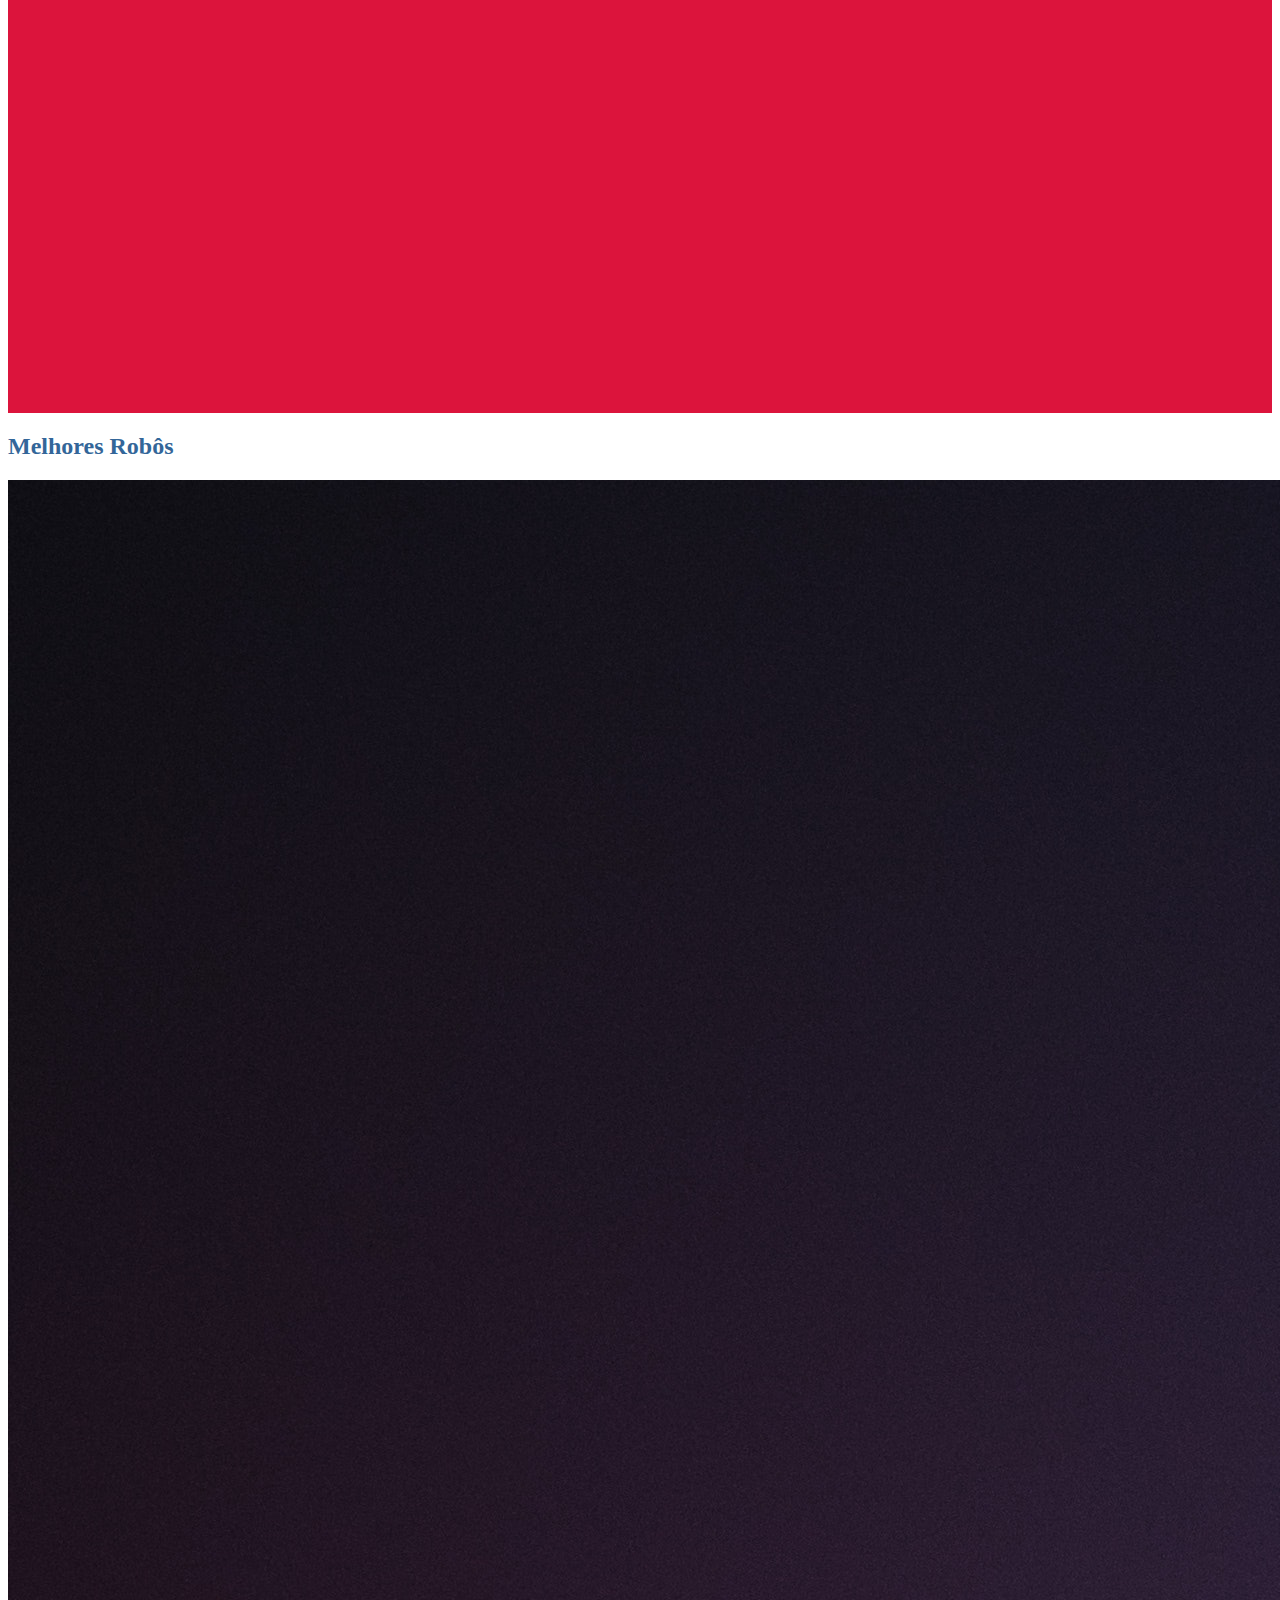
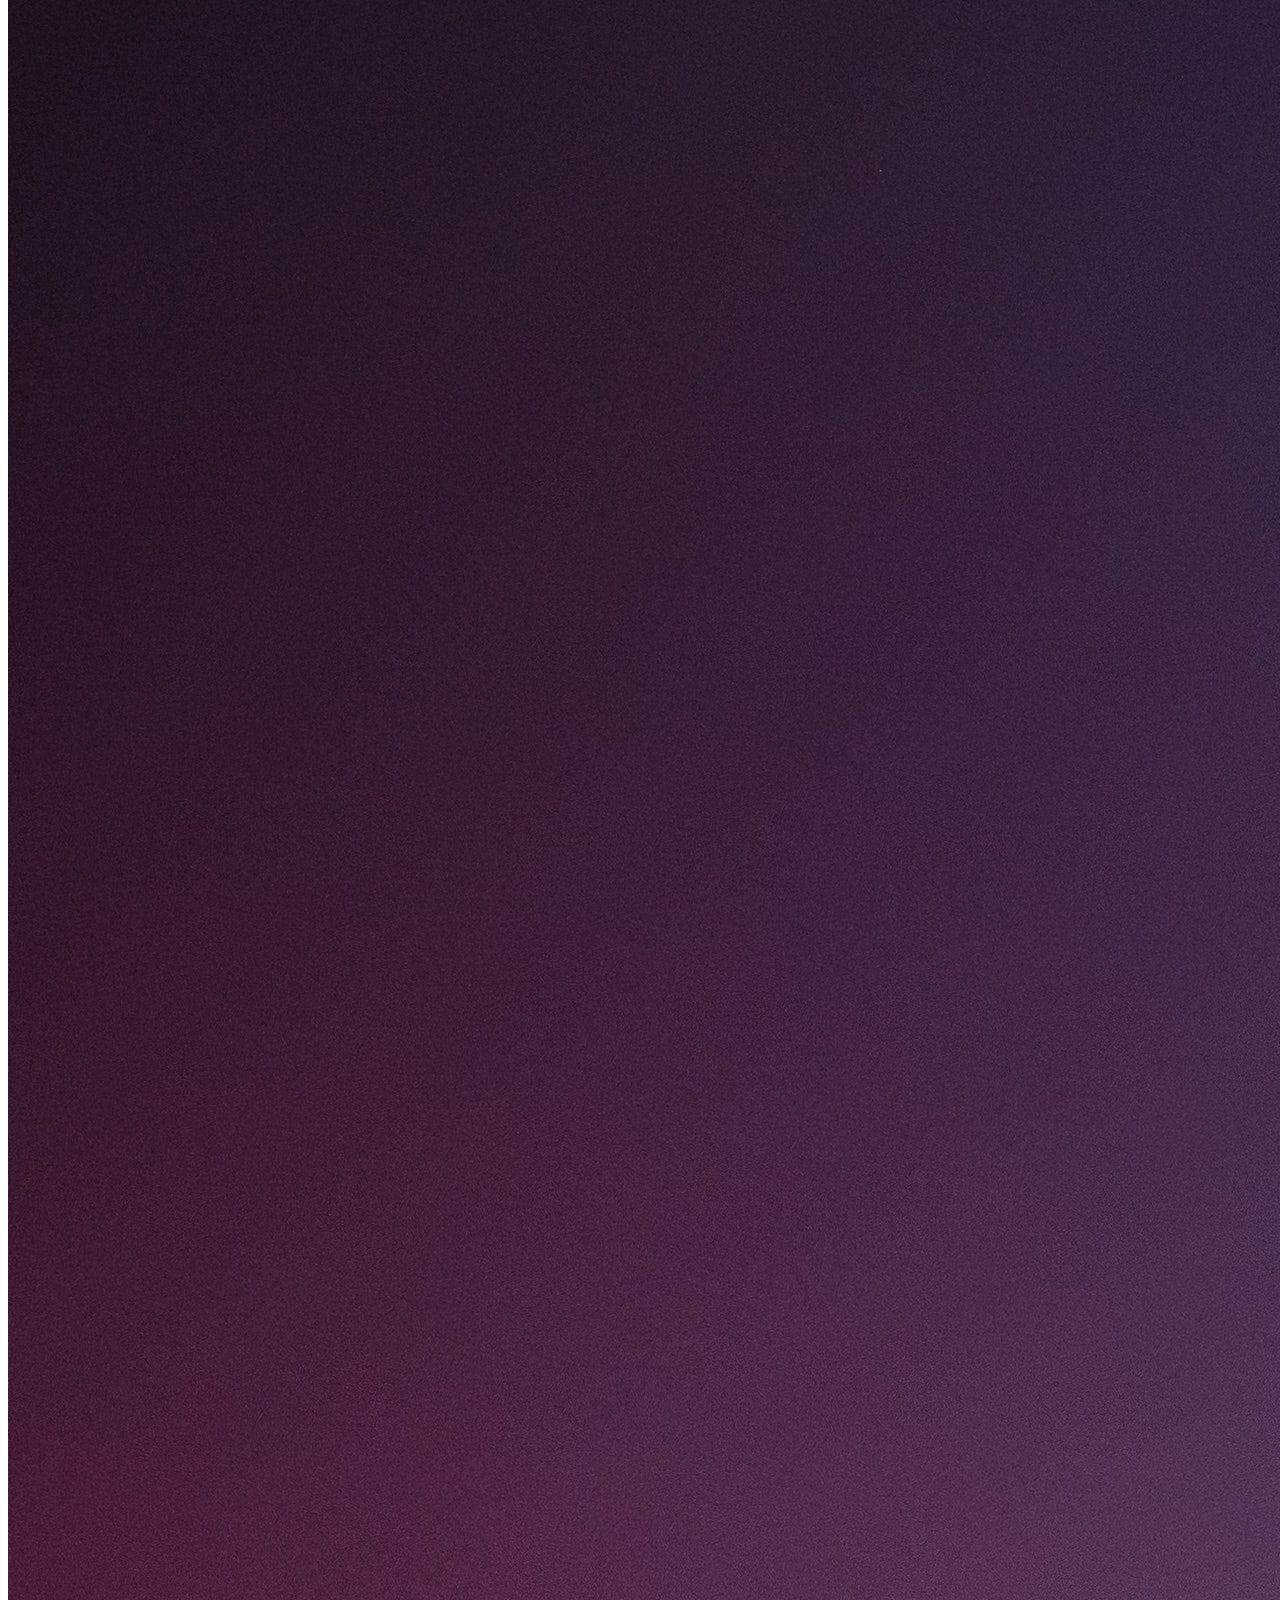
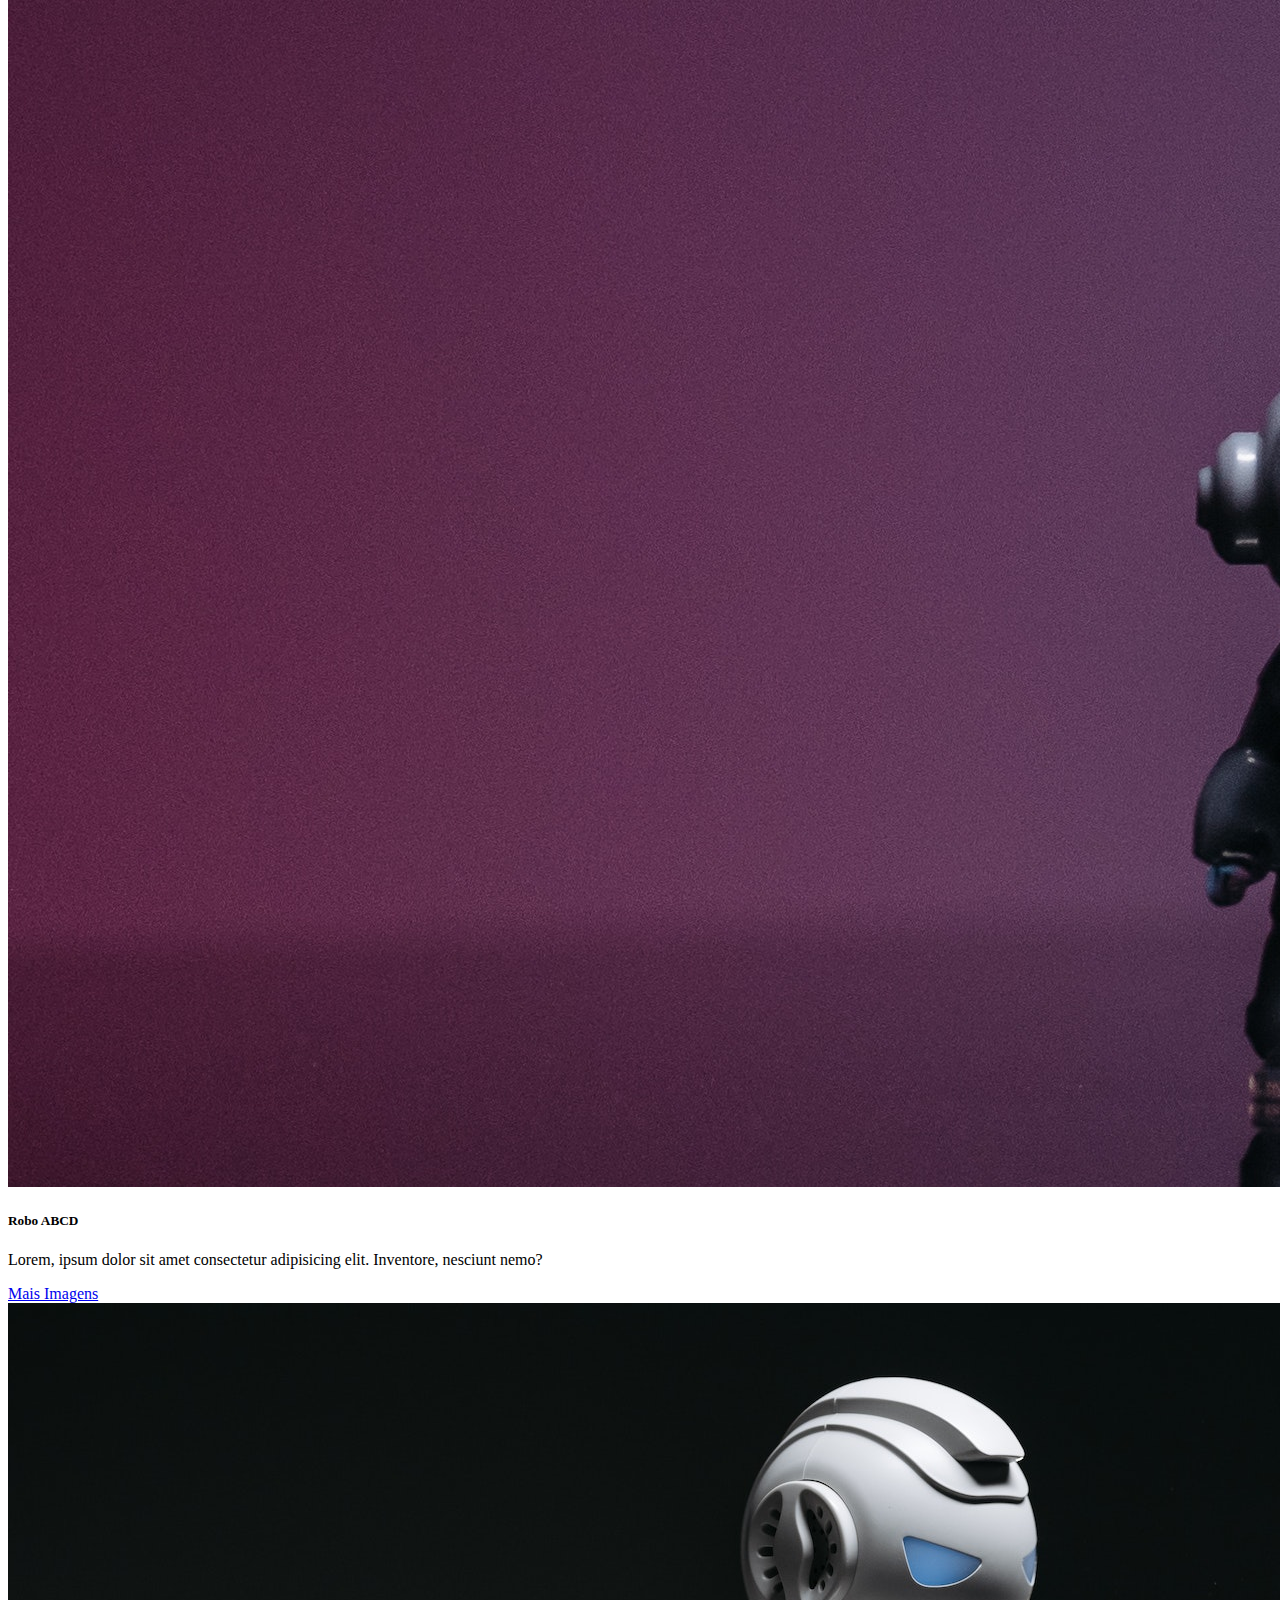
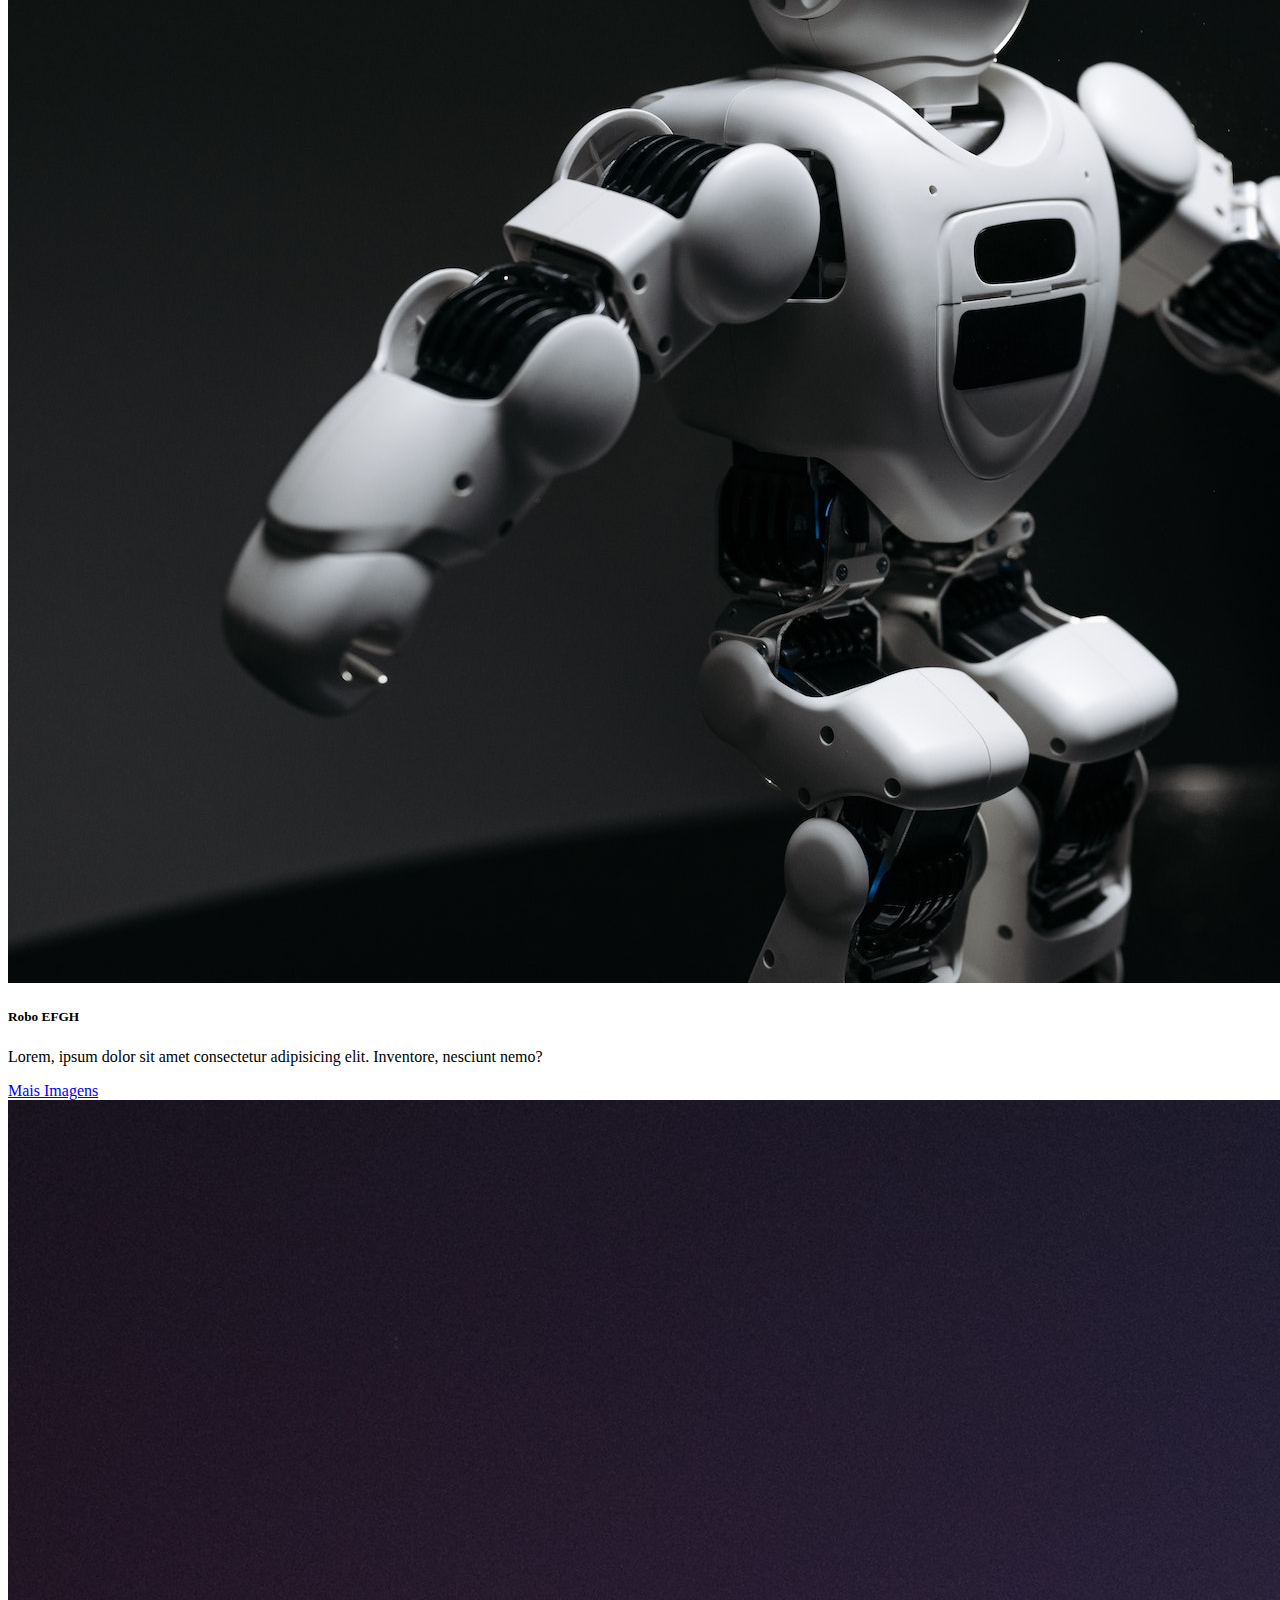
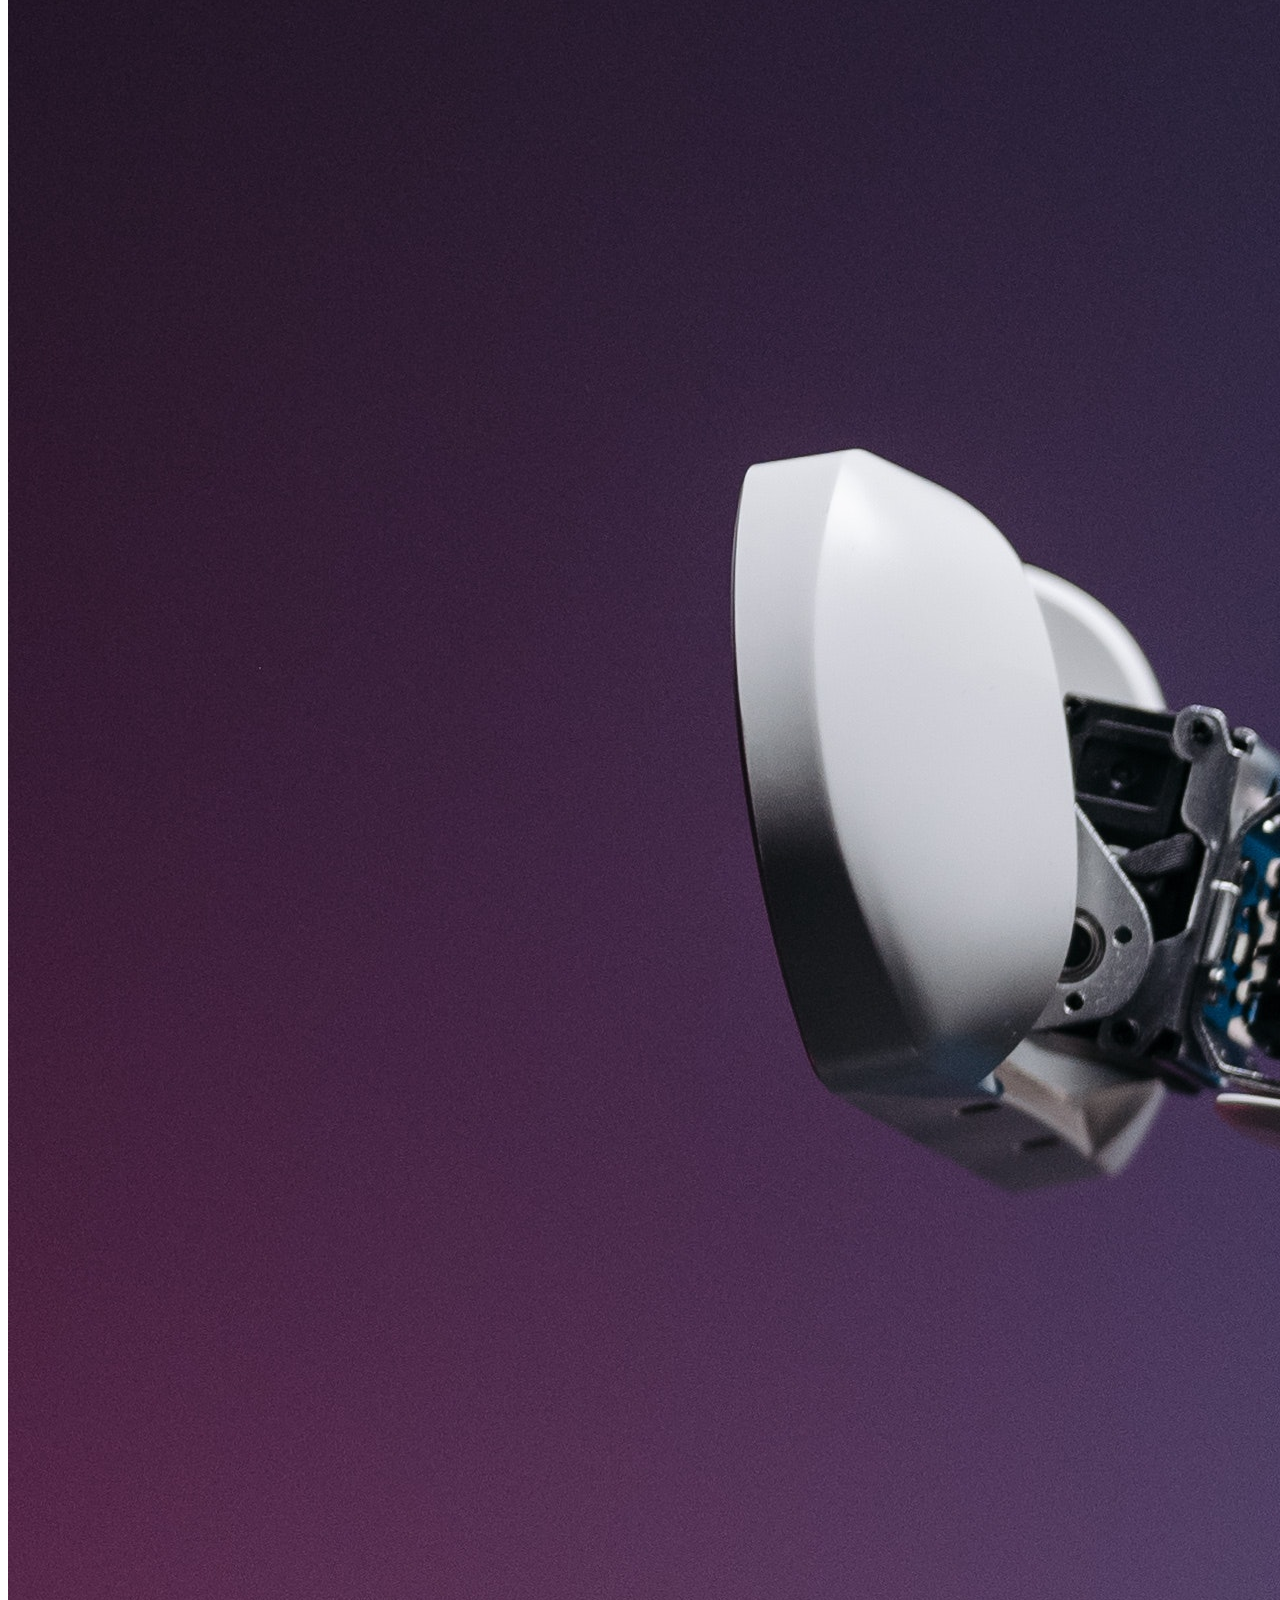
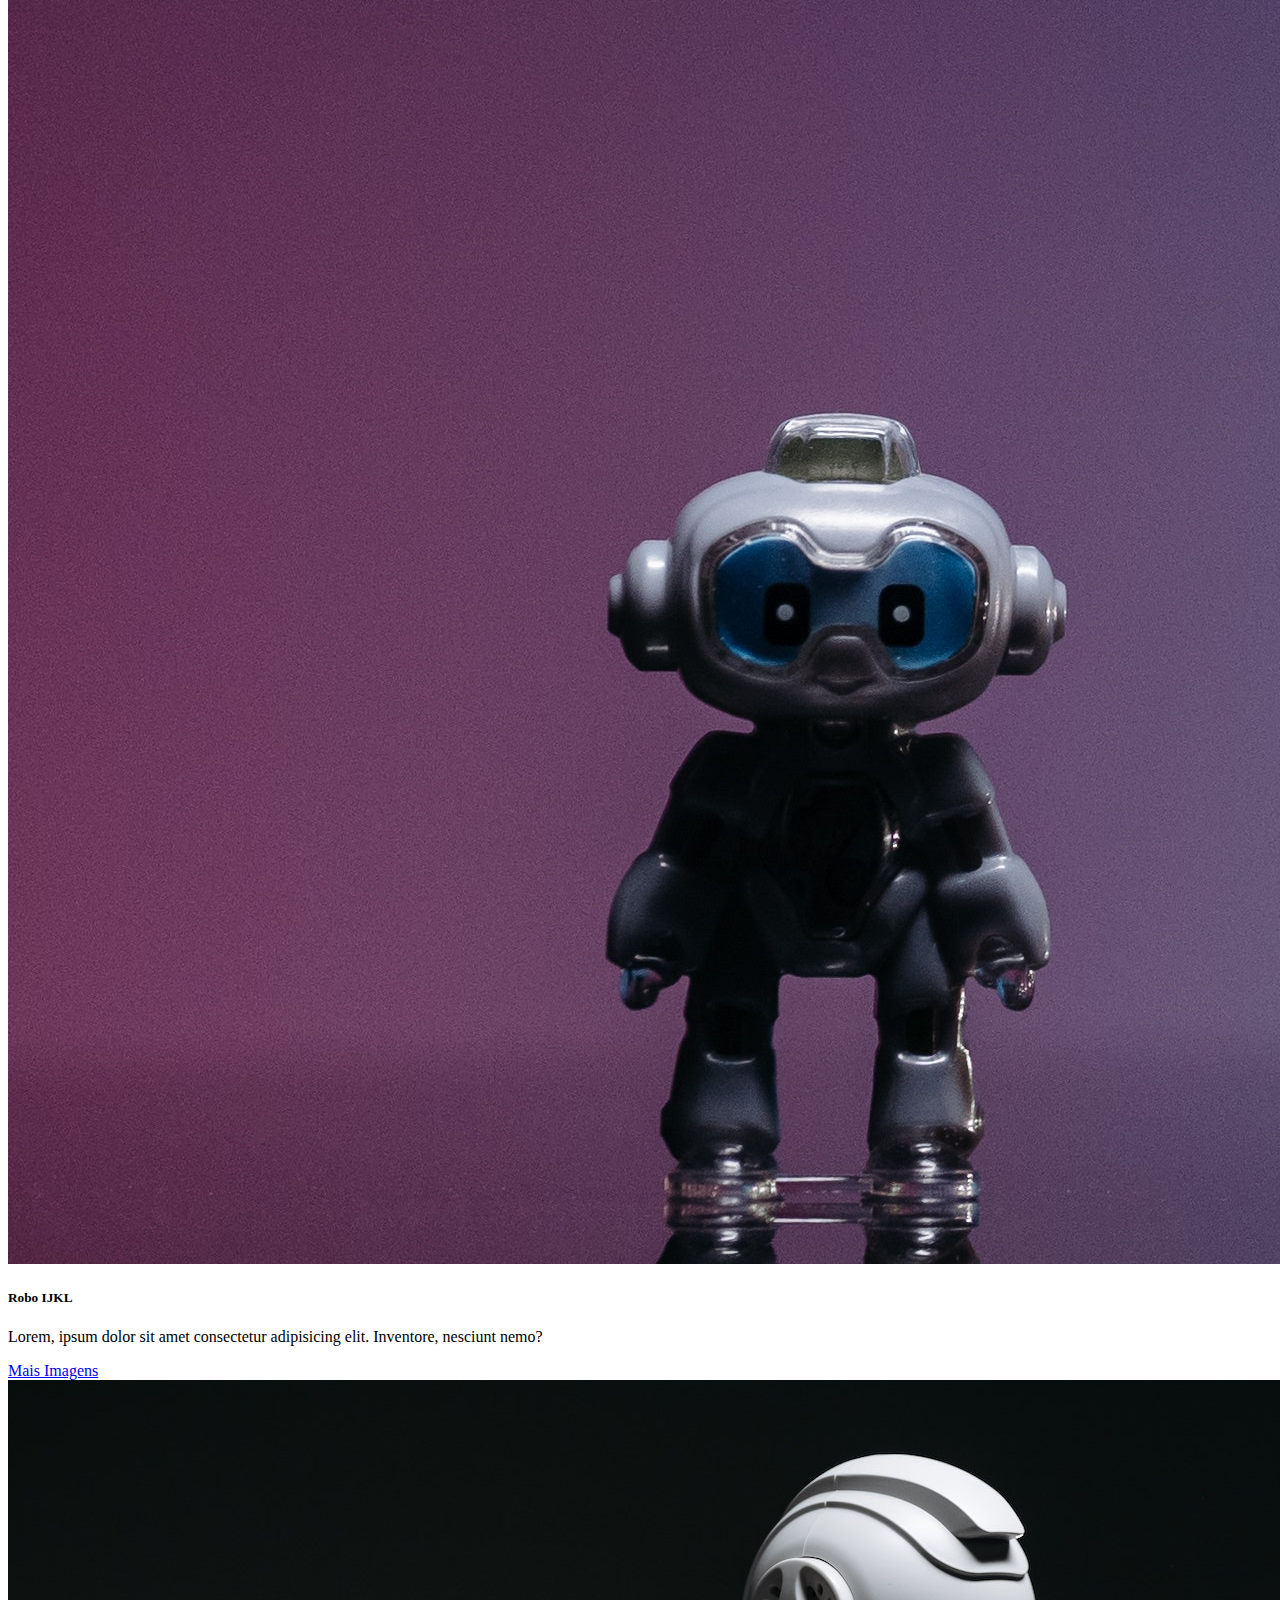
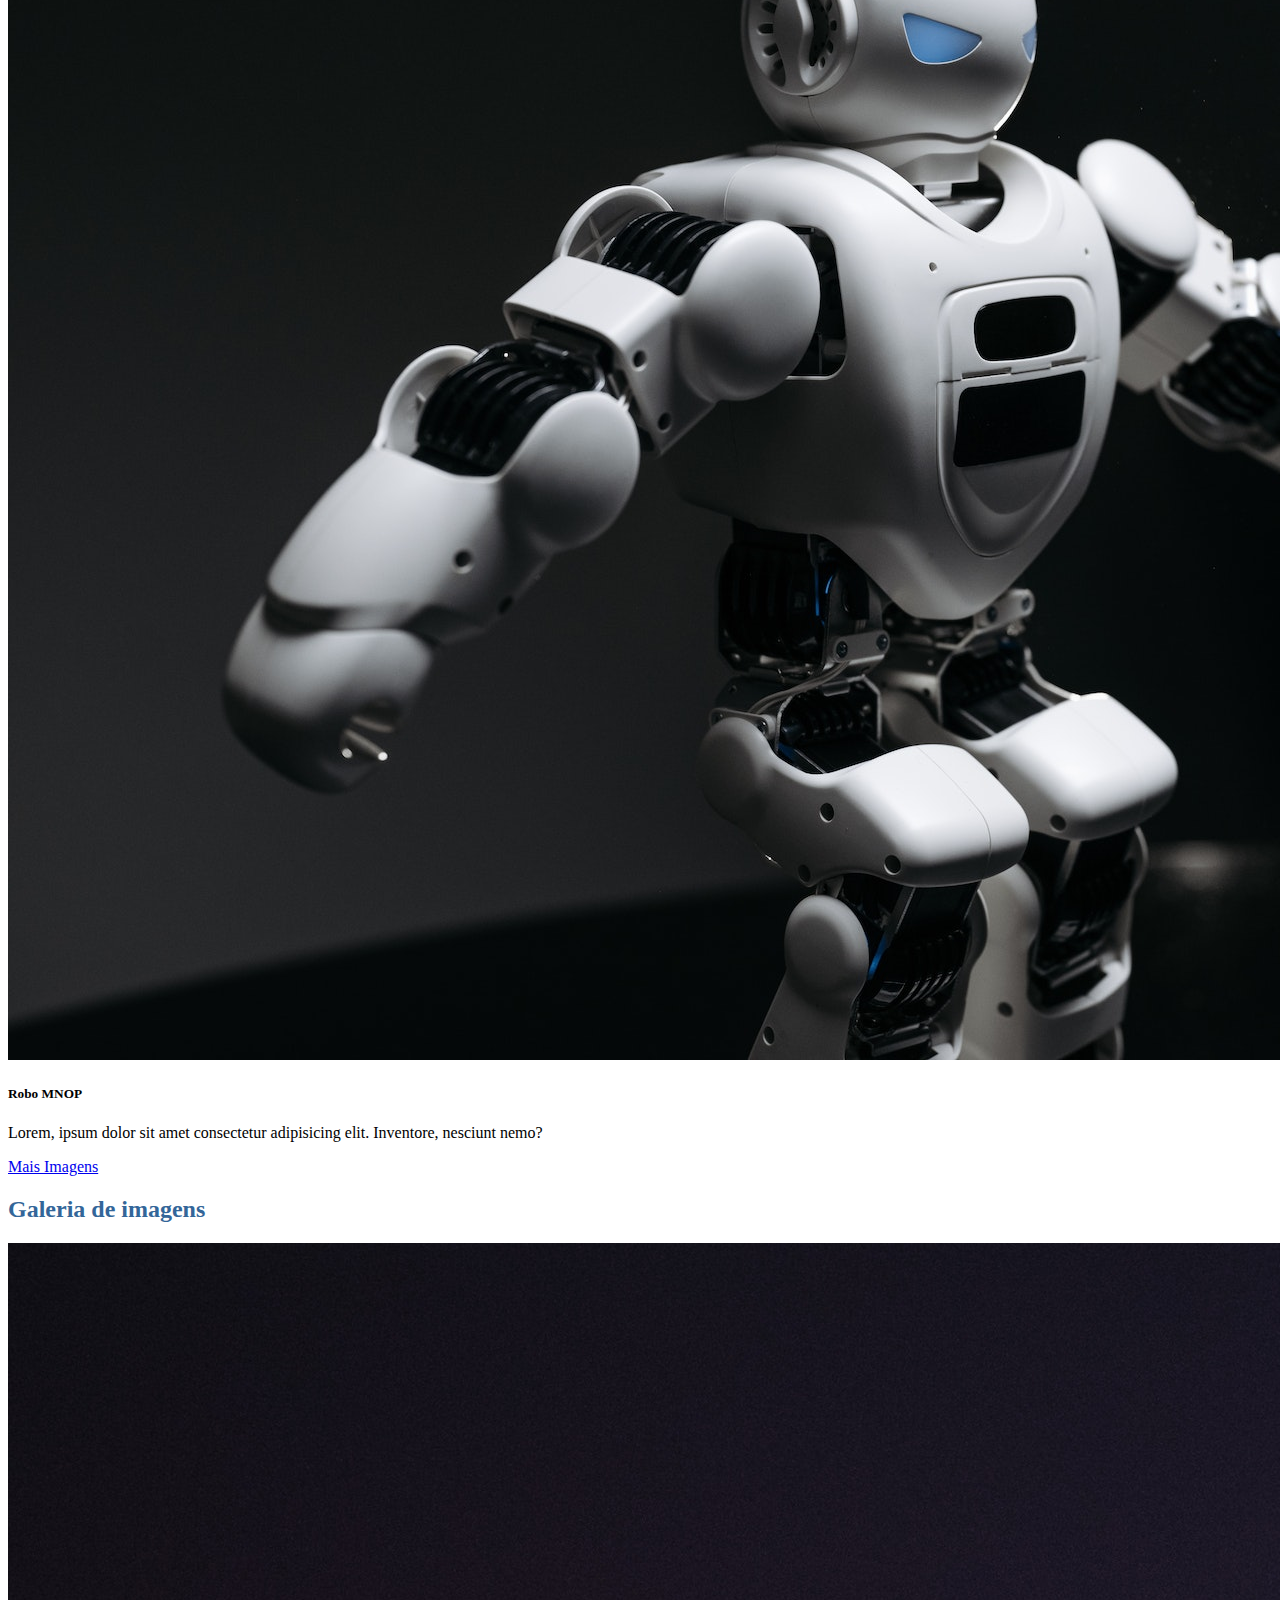
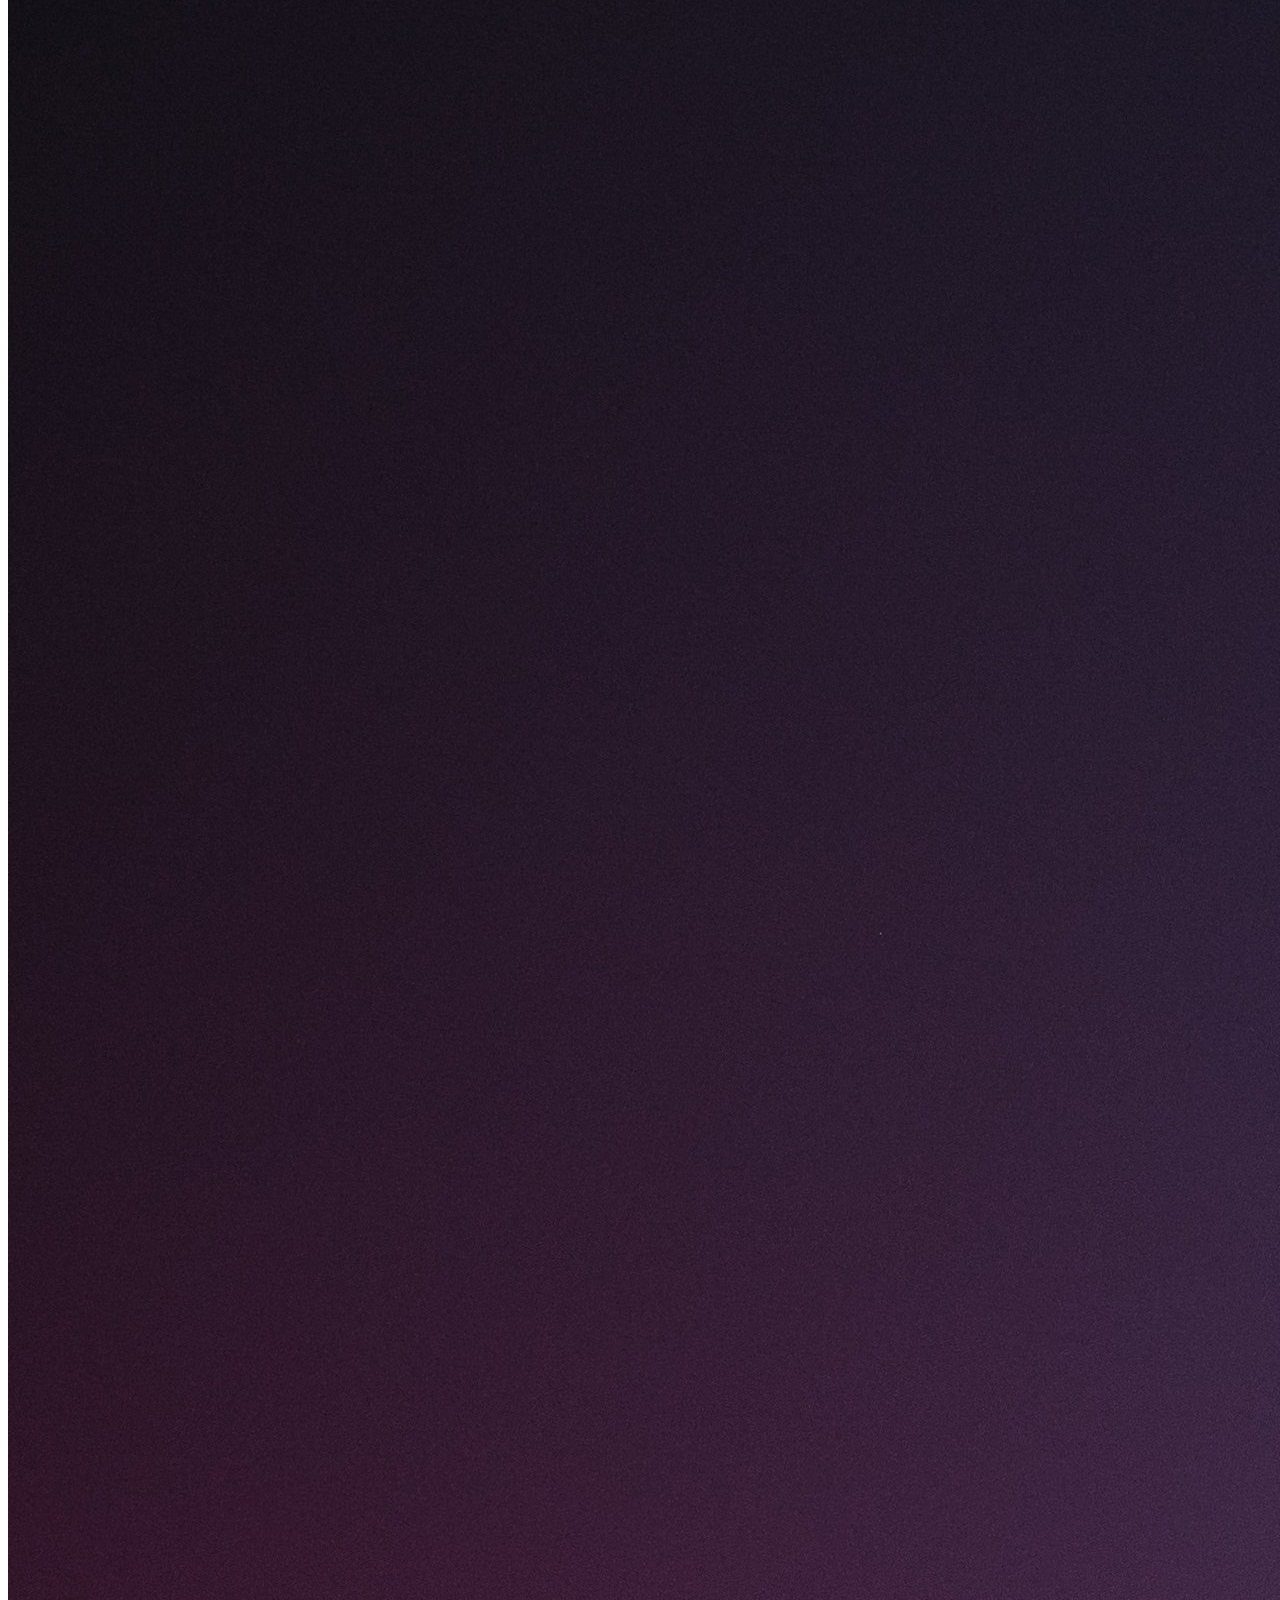
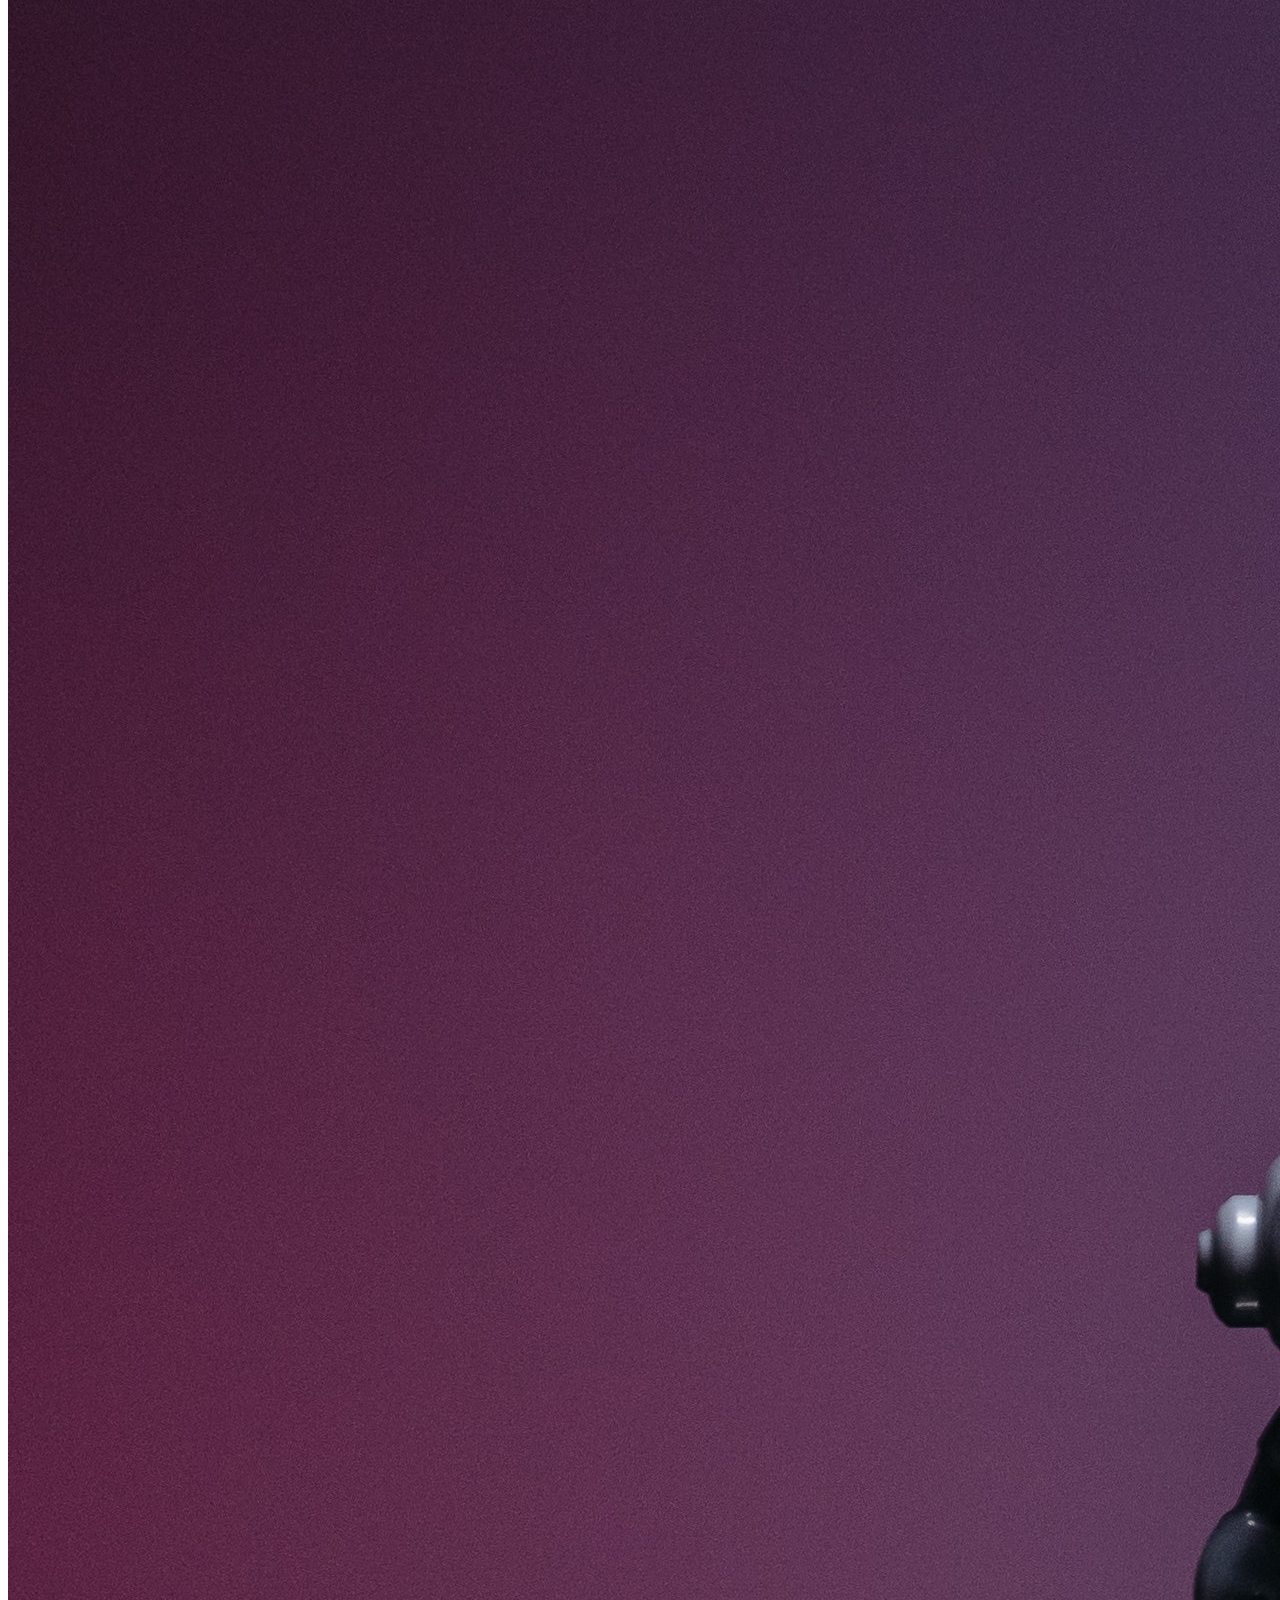
==== commit 287d78b2: "galeria" ====
--- a/aula-bootstrap02/index.html
+++ b/aula-bootstrap02/index.html
@@ -87,18 +87,22 @@
             asperiores illum unde quo nisi architecto quos minus eum consequuntur earum dolor fugit?
         </h4>
     </section>
+
+
     <!-- Cards -->
-    <div class="section container">
+    <section class="section container">
         <h2 class="text-blue mb-3">Melhores Robôs</h2>
         <!-- iniciar o grid -->
         <div class="row">
             <!-- 1°card -->
             <div class="col-md-6 col-lg-3 my-2">
                 <div class="card">
-                    <img src="./images/cards/pexels-pavel-danilyuk-8294622.jpg" class="card-img-top" alt="imagem do robo-1">
+                    <img src="./images/cards/pexels-pavel-danilyuk-8294622.jpg" class="card-img-top"
+                        alt="imagem do robo-1">
                     <div class="card-body">
                         <h5 class="card-title">Robo ABCD</h5>
-                        <p class="card-text">Lorem, ipsum dolor sit amet consectetur adipisicing elit. Inventore, nesciunt nemo?</p>
+                        <p class="card-text">Lorem, ipsum dolor sit amet consectetur adipisicing elit. Inventore,
+                            nesciunt nemo?</p>
                         <a href="#" class="btn btn-outline-primary">Mais Imagens</a>
                     </div>
                 </div>
@@ -106,10 +110,12 @@
             <!-- 2°card -->
             <div class="col-md-6 col-lg-3 my-2">
                 <div class="card">
-                    <img src="./images/cards/pexels-pavel-danilyuk-8294625.jpg" class="card-img-top" alt="imagem do robo-1">
+                    <img src="./images/cards/pexels-pavel-danilyuk-8294625.jpg" class="card-img-top"
+                        alt="imagem do robo-1">
                     <div class="card-body">
                         <h5 class="card-title">Robo EFGH</h5>
-                        <p class="card-text">Lorem, ipsum dolor sit amet consectetur adipisicing elit. Inventore, nesciunt nemo?</p>
+                        <p class="card-text">Lorem, ipsum dolor sit amet consectetur adipisicing elit. Inventore,
+                            nesciunt nemo?</p>
                         <a href="#" class="btn btn-outline-primary">Mais Imagens</a>
                     </div>
                 </div>
@@ -117,10 +123,12 @@
             <!-- 3°card -->
             <div class="col-md-6 col-lg-3 my-2">
                 <div class="card">
-                    <img src="./images/cards/pexels-pavel-danilyuk-8294618.jpg" class="card-img-top" alt="imagem do robo-1">
+                    <img src="./images/cards/pexels-pavel-danilyuk-8294618.jpg" class="card-img-top"
+                        alt="imagem do robo-1">
                     <div class="card-body">
                         <h5 class="card-title">Robo IJKL</h5>
-                        <p class="card-text">Lorem, ipsum dolor sit amet consectetur adipisicing elit. Inventore, nesciunt nemo?</p>
+                        <p class="card-text">Lorem, ipsum dolor sit amet consectetur adipisicing elit. Inventore,
+                            nesciunt nemo?</p>
                         <a href="#" class="btn btn-outline-primary">Mais Imagens</a>
                     </div>
                 </div>
@@ -128,22 +136,58 @@
             <!-- 4°card -->
             <div class="col-md-6 col-lg-3 my-2">
                 <div class="card">
-                    <img src="./images/cards/pexels-pavel-danilyuk-8294625.jpg" class="card-img-top" alt="imagem do robo-1">
+                    <img src="./images/cards/pexels-pavel-danilyuk-8294625.jpg" class="card-img-top"
+                        alt="imagem do robo-1">
                     <div class="card-body">
                         <h5 class="card-title">Robo MNOP</h5>
-                        <p class="card-text">Lorem, ipsum dolor sit amet consectetur adipisicing elit. Inventore, nesciunt nemo?</p>
+                        <p class="card-text">Lorem, ipsum dolor sit amet consectetur adipisicing elit. Inventore,
+                            nesciunt nemo?</p>
                         <a href="#" class="btn btn-outline-primary">Mais Imagens</a>
                     </div>
                 </div>
             </div>
         </div>
 
-    </div>
+    </section>
+
+    <!-- galeria de Imagens -->
+    <section class="container my-4">
+        <h2 class="text-blue">Galeria de imagens</h2>
+
+        <!-- linha do grid  -->
+        <div class="row d-flex align-items-center">
+            <div class="col-md-6 my-2">
+                <img src="./images/cards/pexels-pavel-danilyuk-8294622.jpg" alt="imagem de robô"
+                    class="img-fluid rounded ">
+            </div>
+            <div class="col-md-6 my-2">
+                <div class="row">
+                    <div class="col-6 my-2">
+                        <img src="./images/cards/pexels-pavel-danilyuk-8294618.jpg" alt="imagem de robo 5"
+                            class="img-fluid rounded">
+                    </div>
+                    <div class="col-6 my-2">
+                        <img src="./images/cards/pexels-pavel-danilyuk-8294625.jpg" alt="imagem de robo 5"
+                            class="img-fluid rounded">
+                    </div>
+                    <div class="col-6 my-2">
+                        <img src="./images/cards/pexels-pavel-danilyuk-8294622.jpg" alt="imagem de robo 5"
+                            class="img-fluid rounded">
+                    </div>
+                    <div class="col-6 my-2">
+                        <img src="./images/cards/pexels-pavel-danilyuk-8294625.jpg" alt="imagem de robo 5"
+                            class="img-fluid rounded">
+                    </div>
+                </div>
+            </div>
+
+        </div>
+    </section>
+
 
     <!-- Chamada JS do BS -->
     <script src="https://cdn.jsdelivr.net/npm/bootstrap@5.3.1/dist/js/bootstrap.bundle.min.js"
         integrity="sha384-HwwvtgBNo3bZJJLYd8oVXjrBZt8cqVSpeBNS5n7C8IVInixGAoxmnlMuBnhbgrkm" crossorigin="anonymous">
     </script>
 </body>
-
 </html>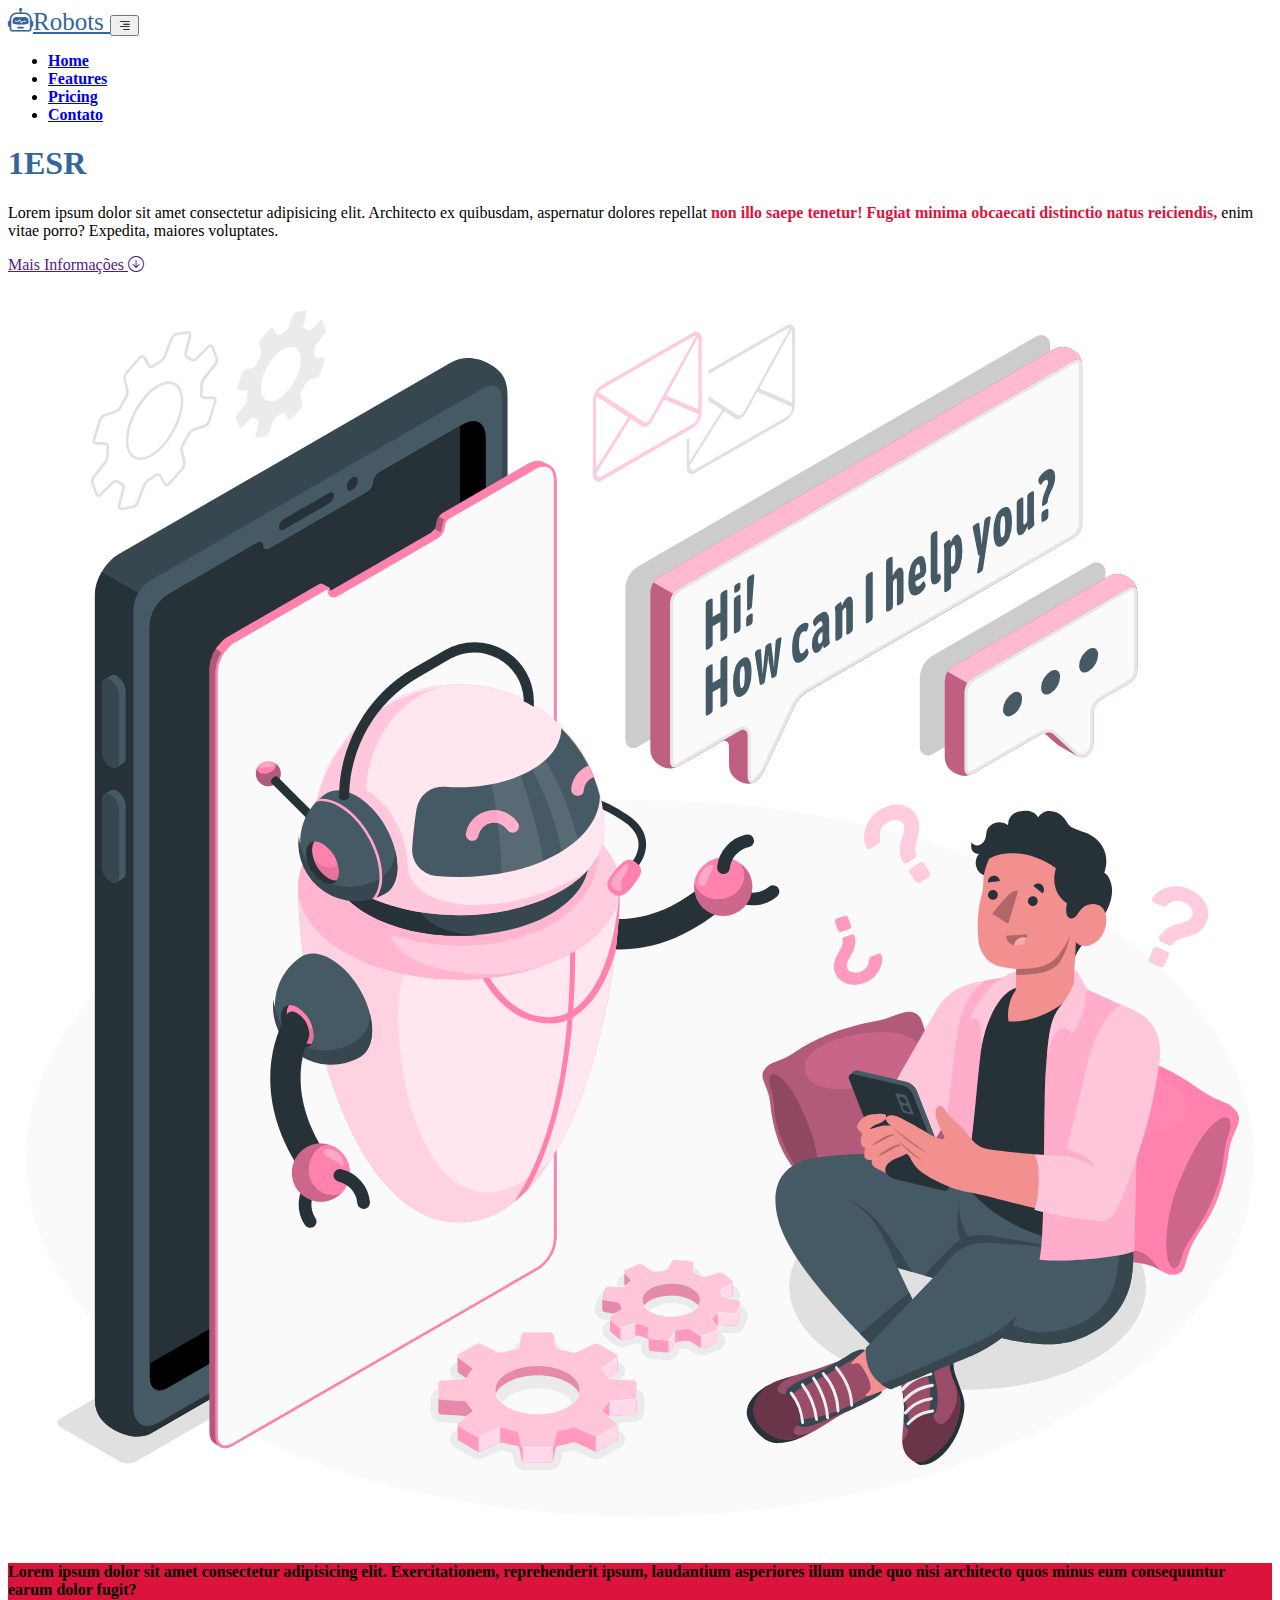
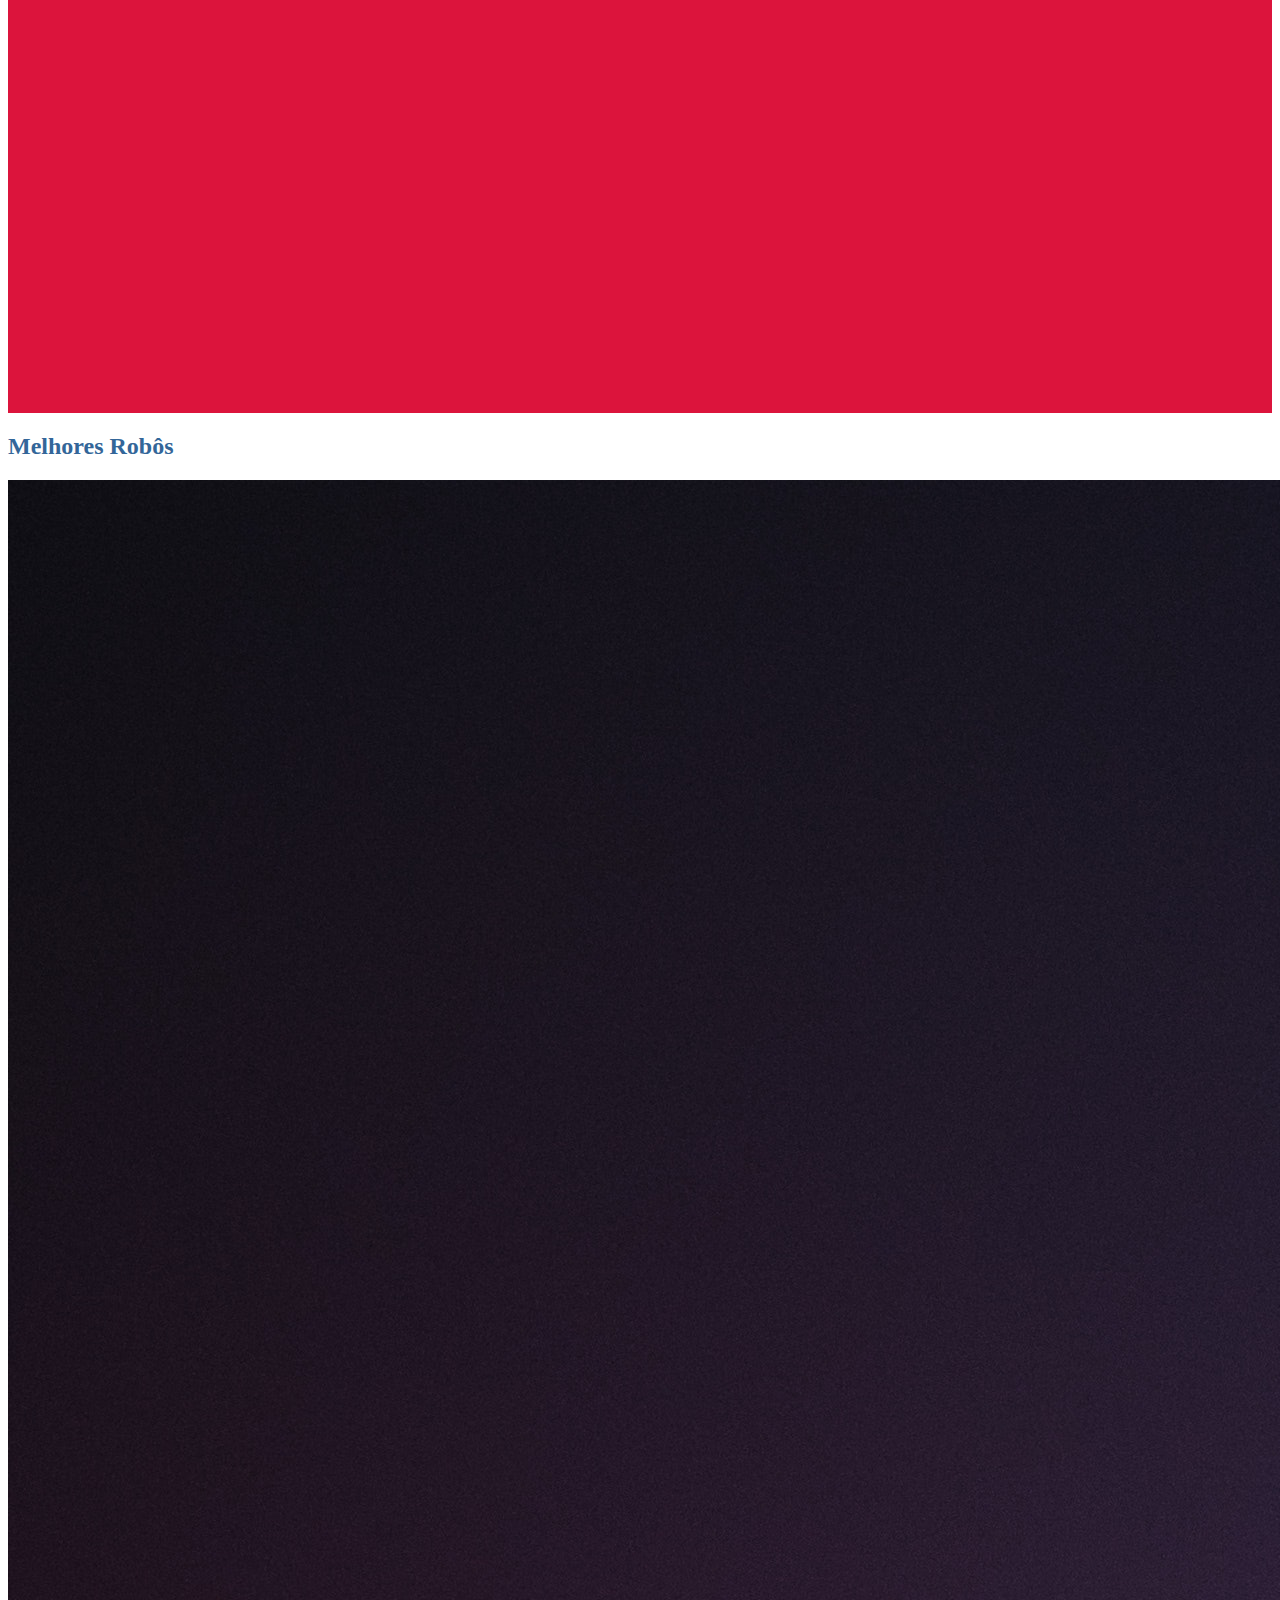
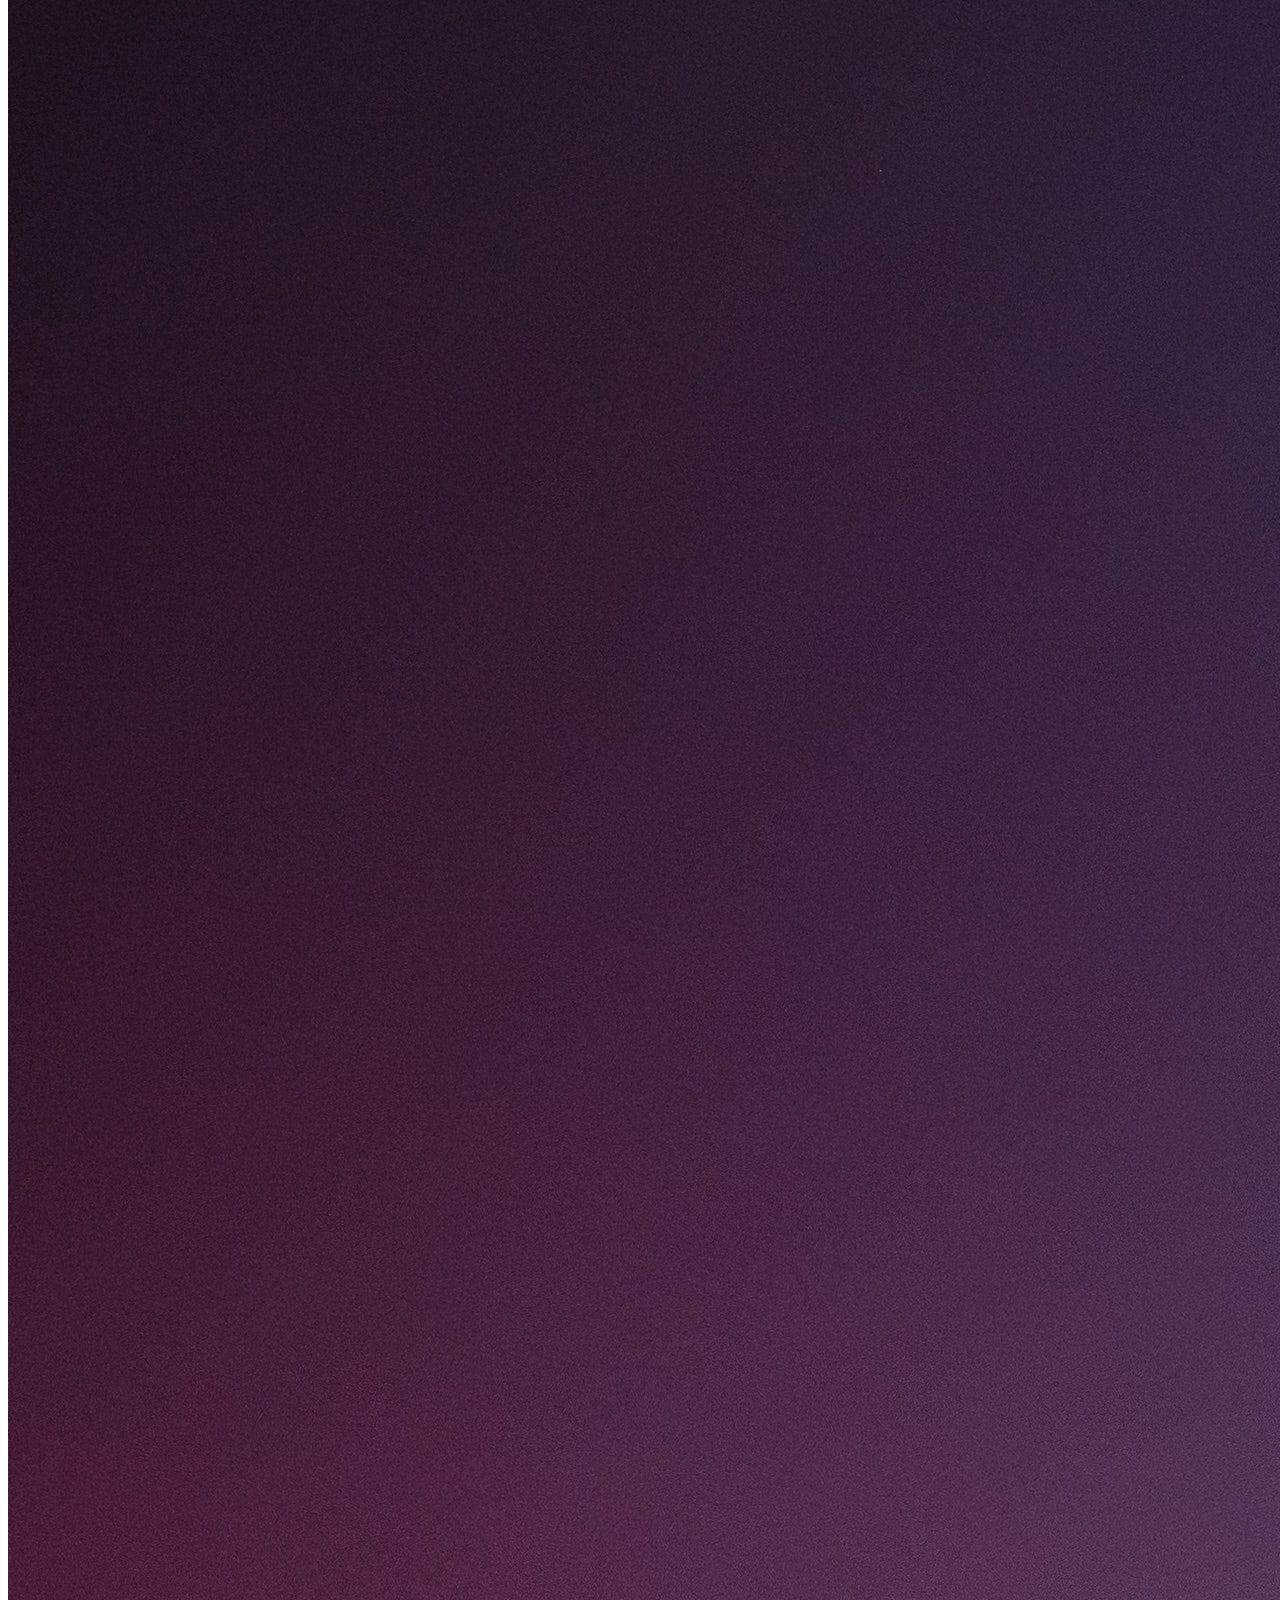
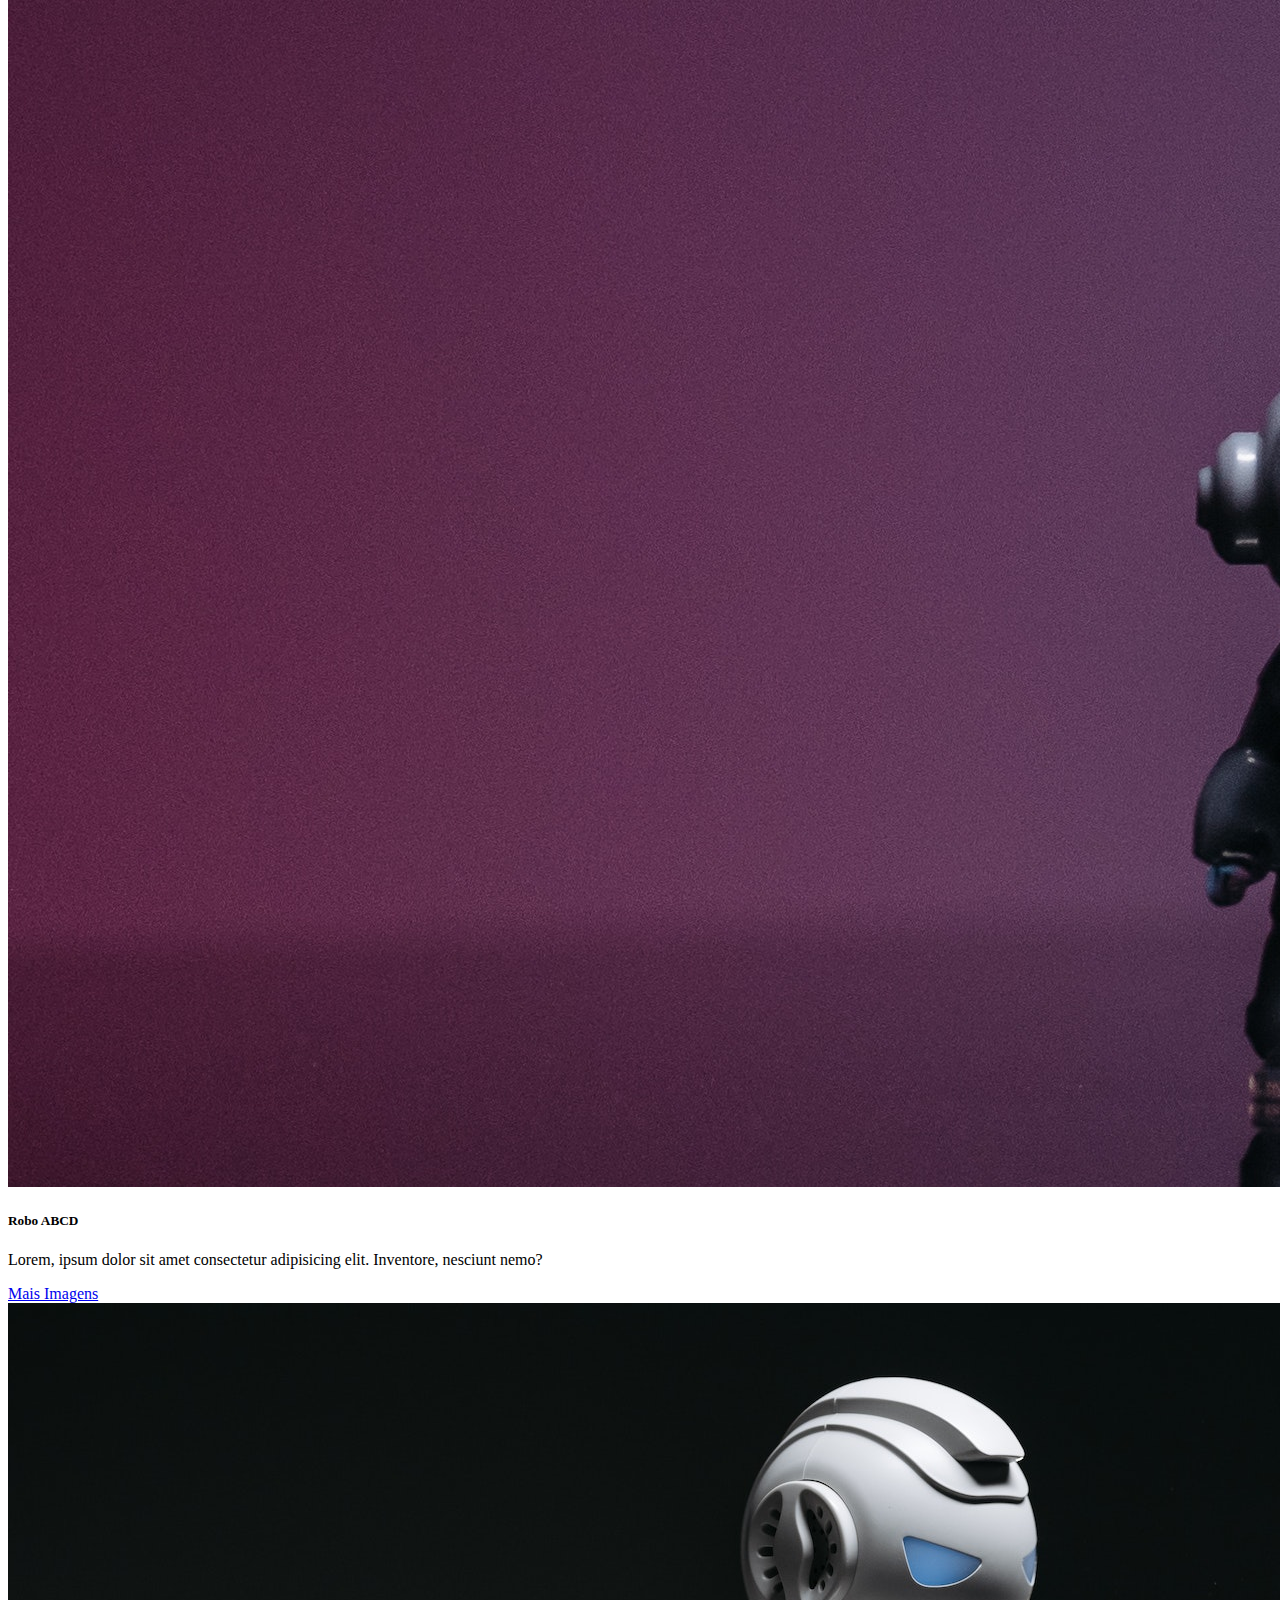
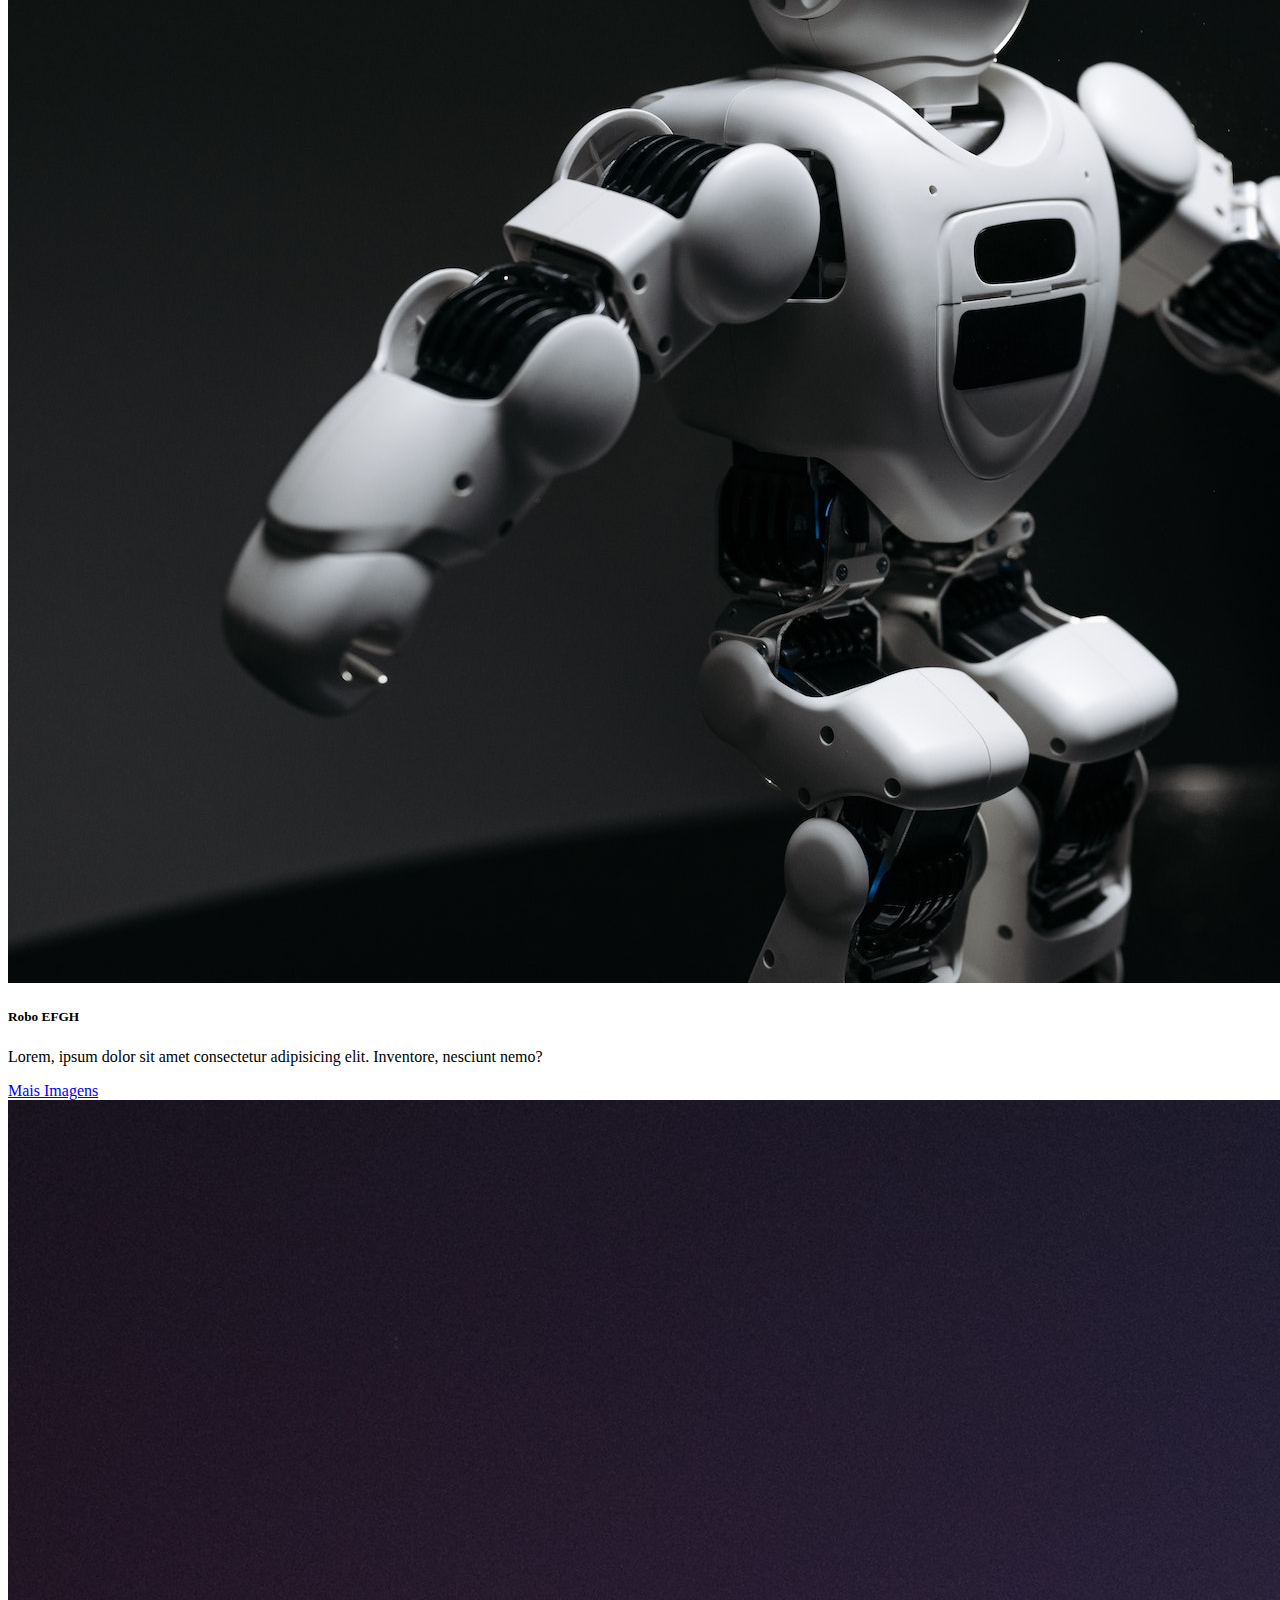
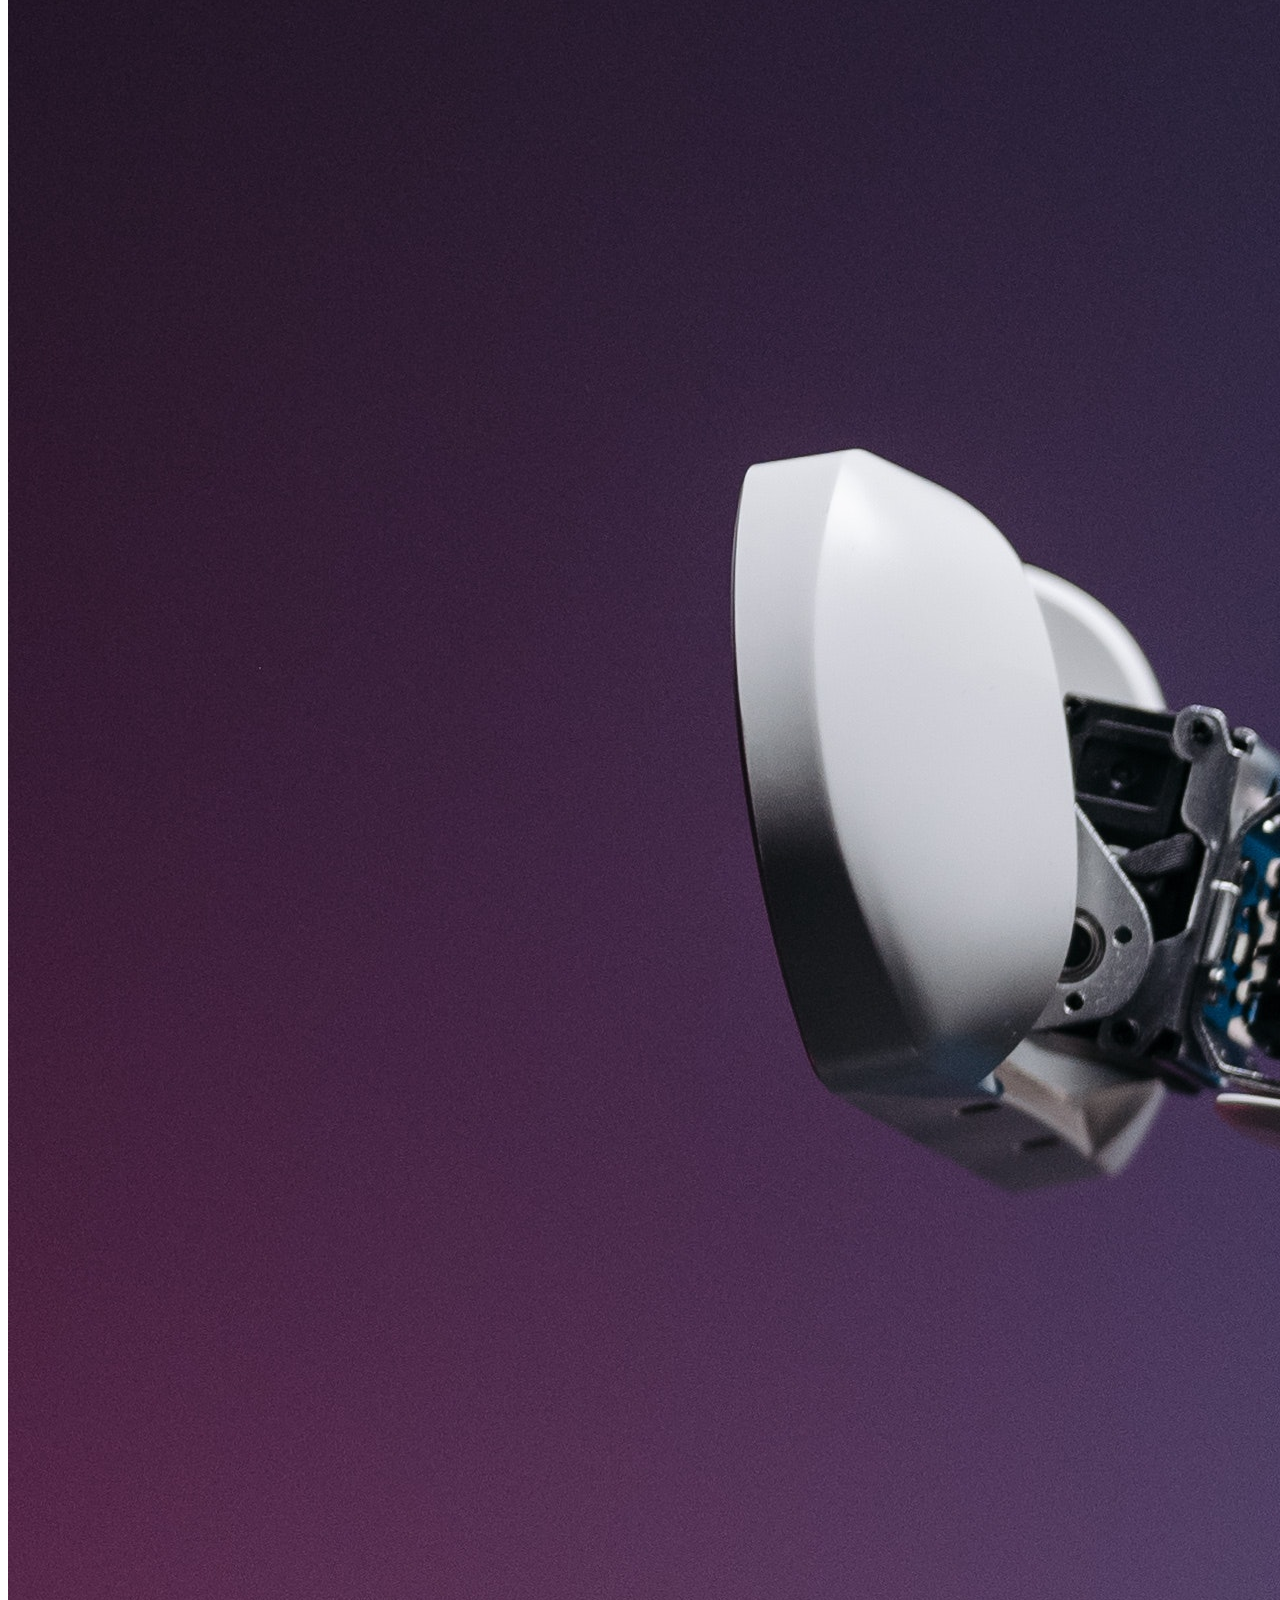
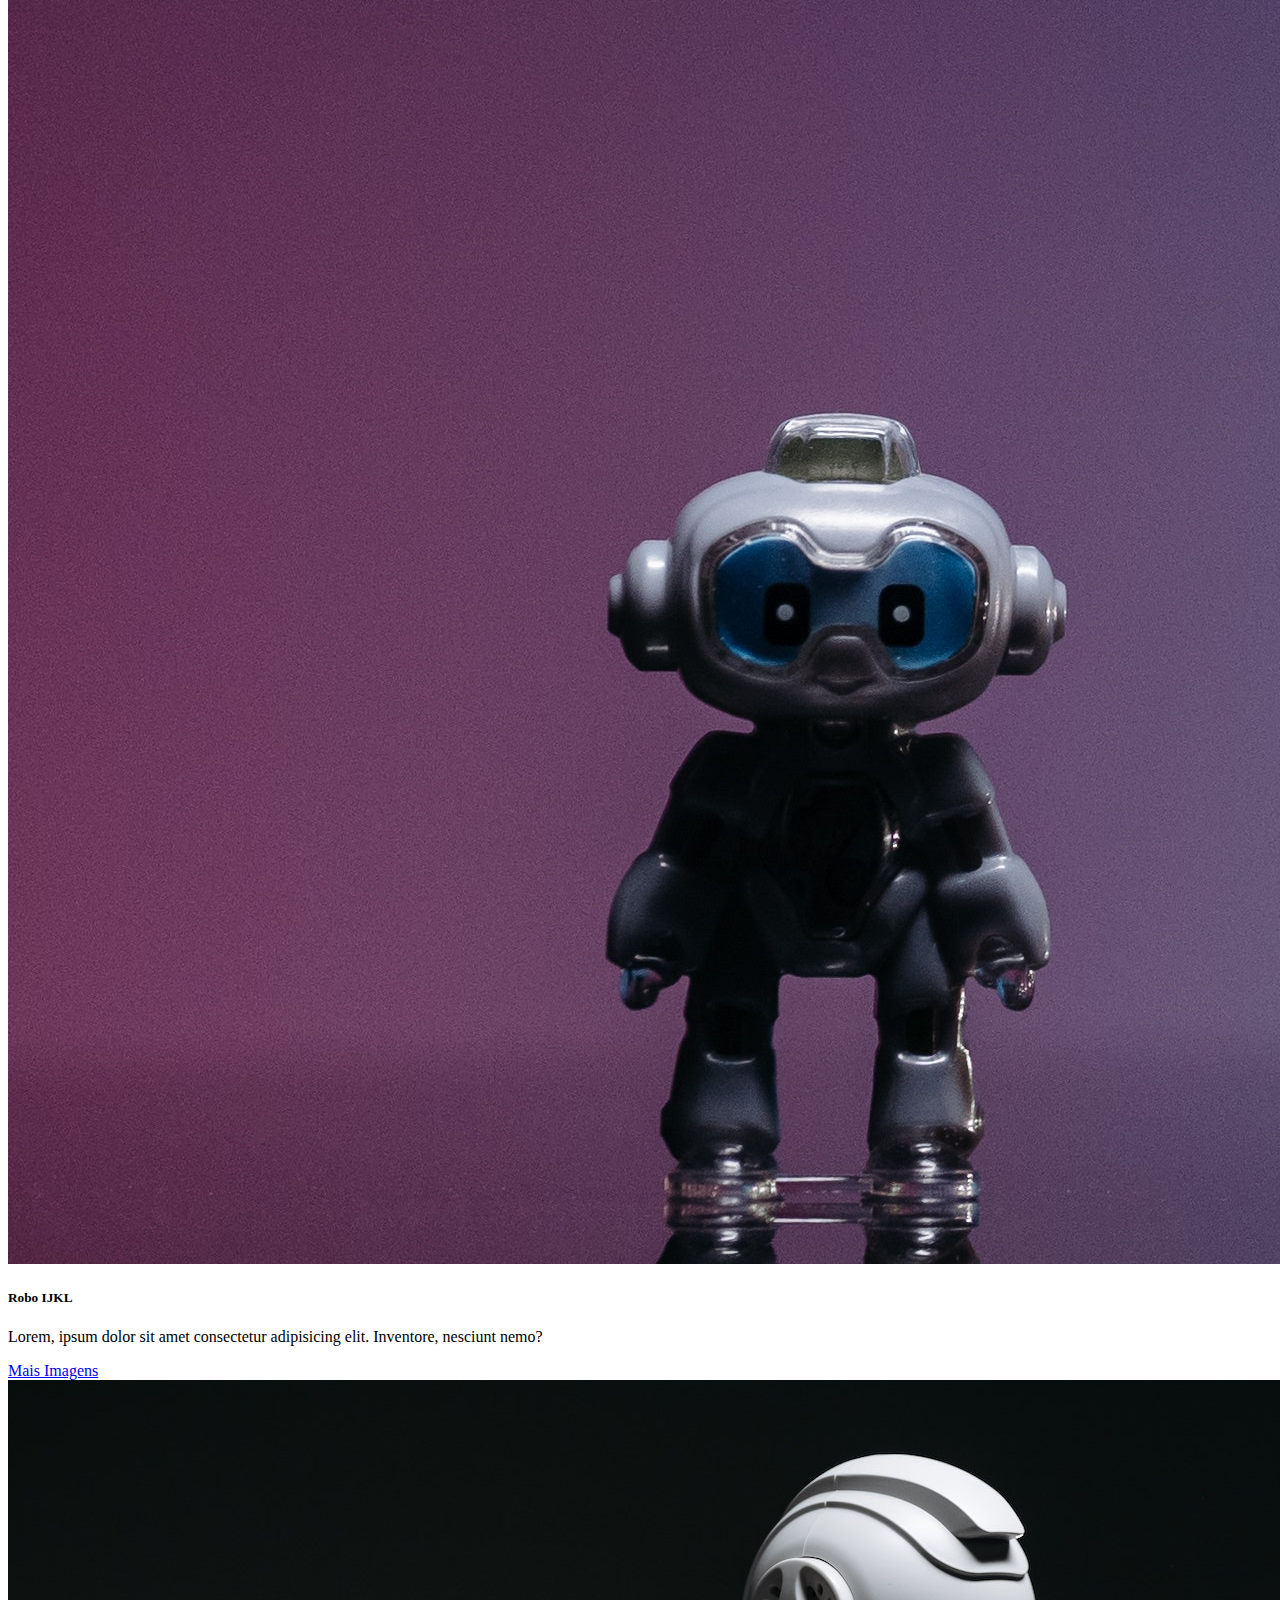
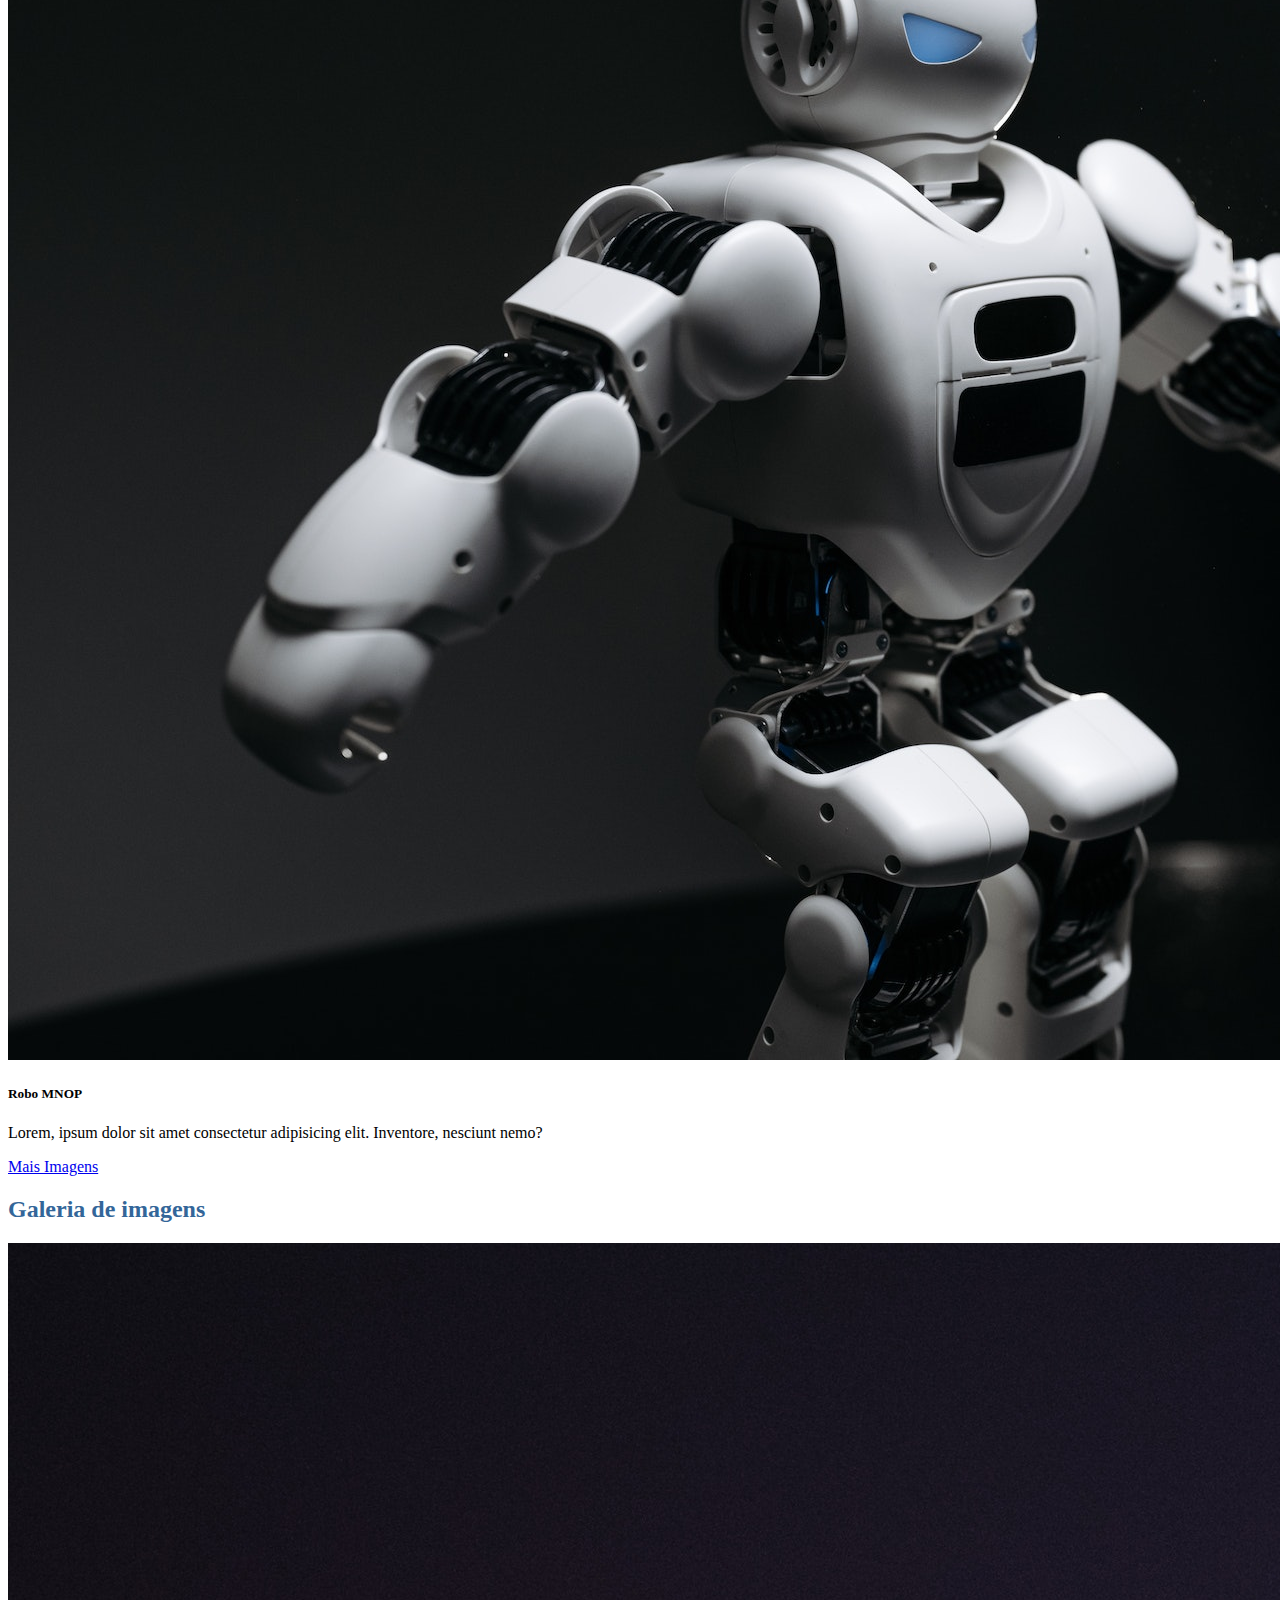
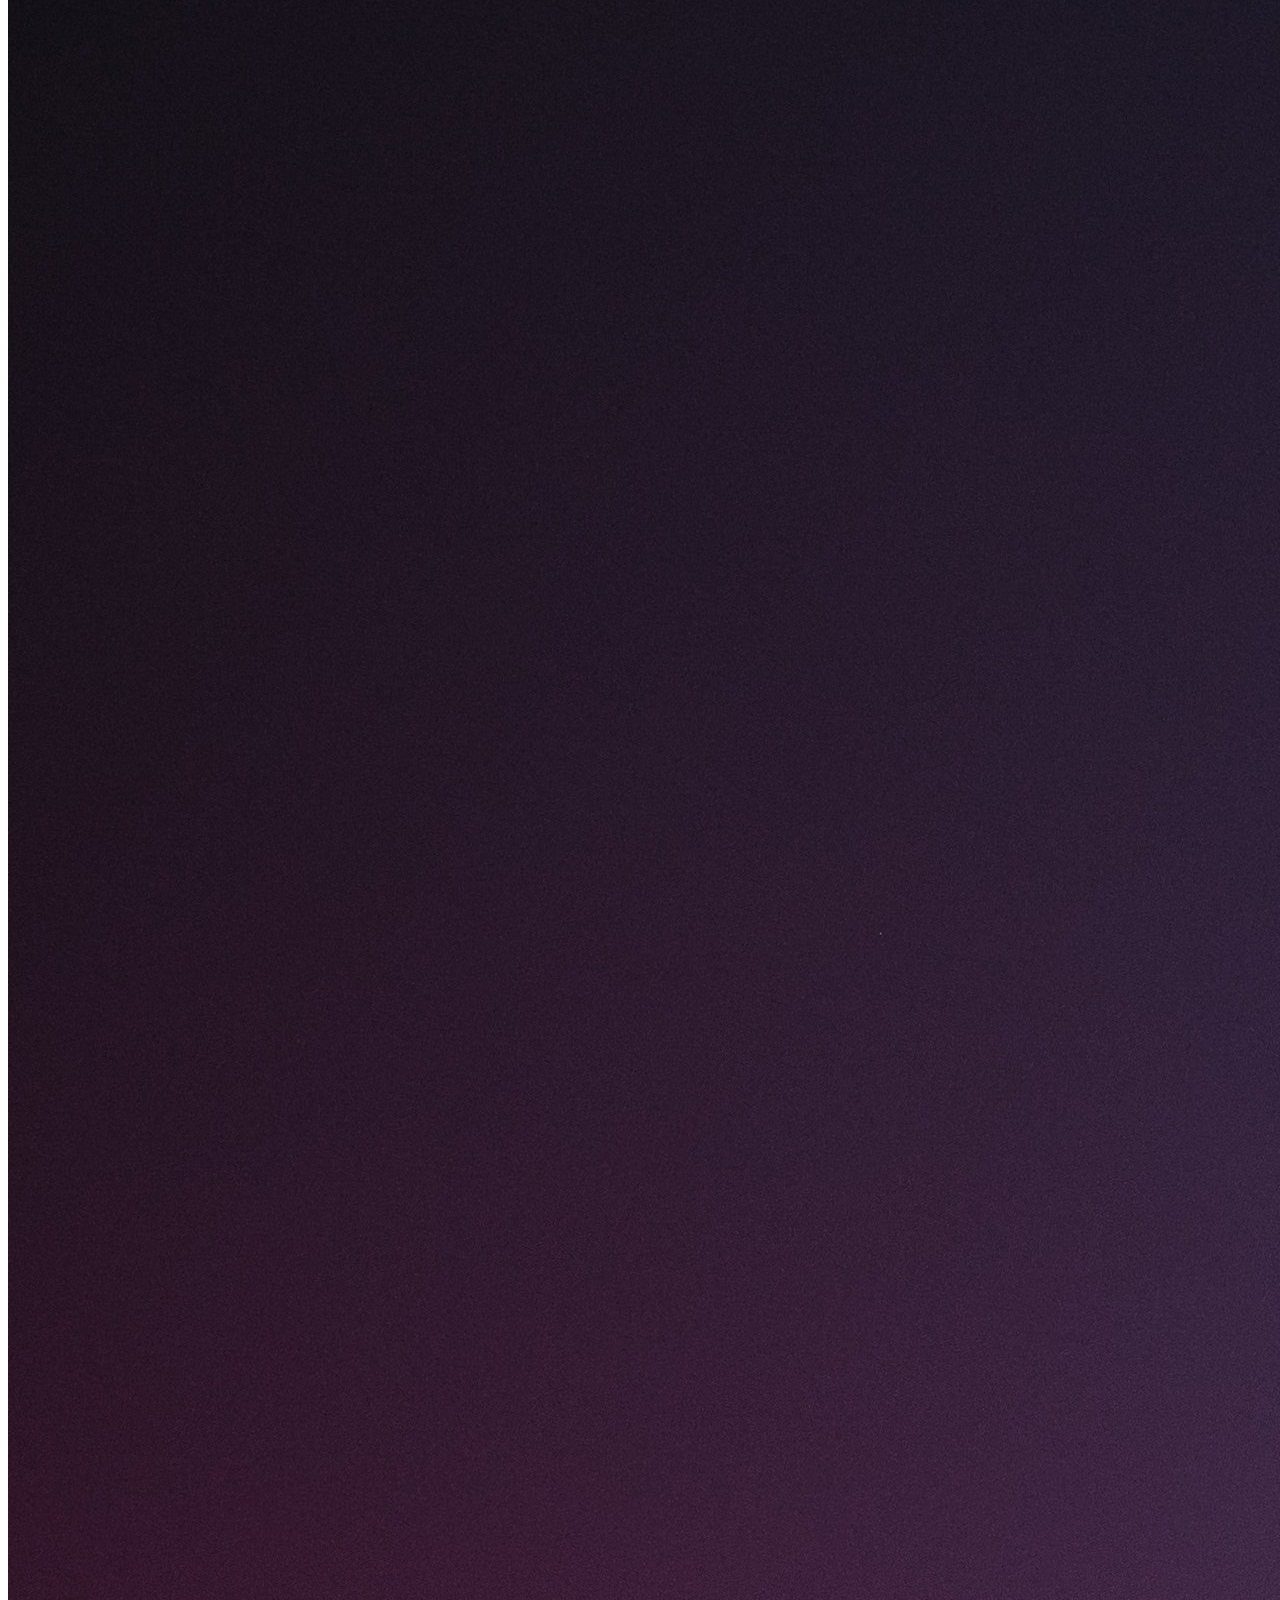
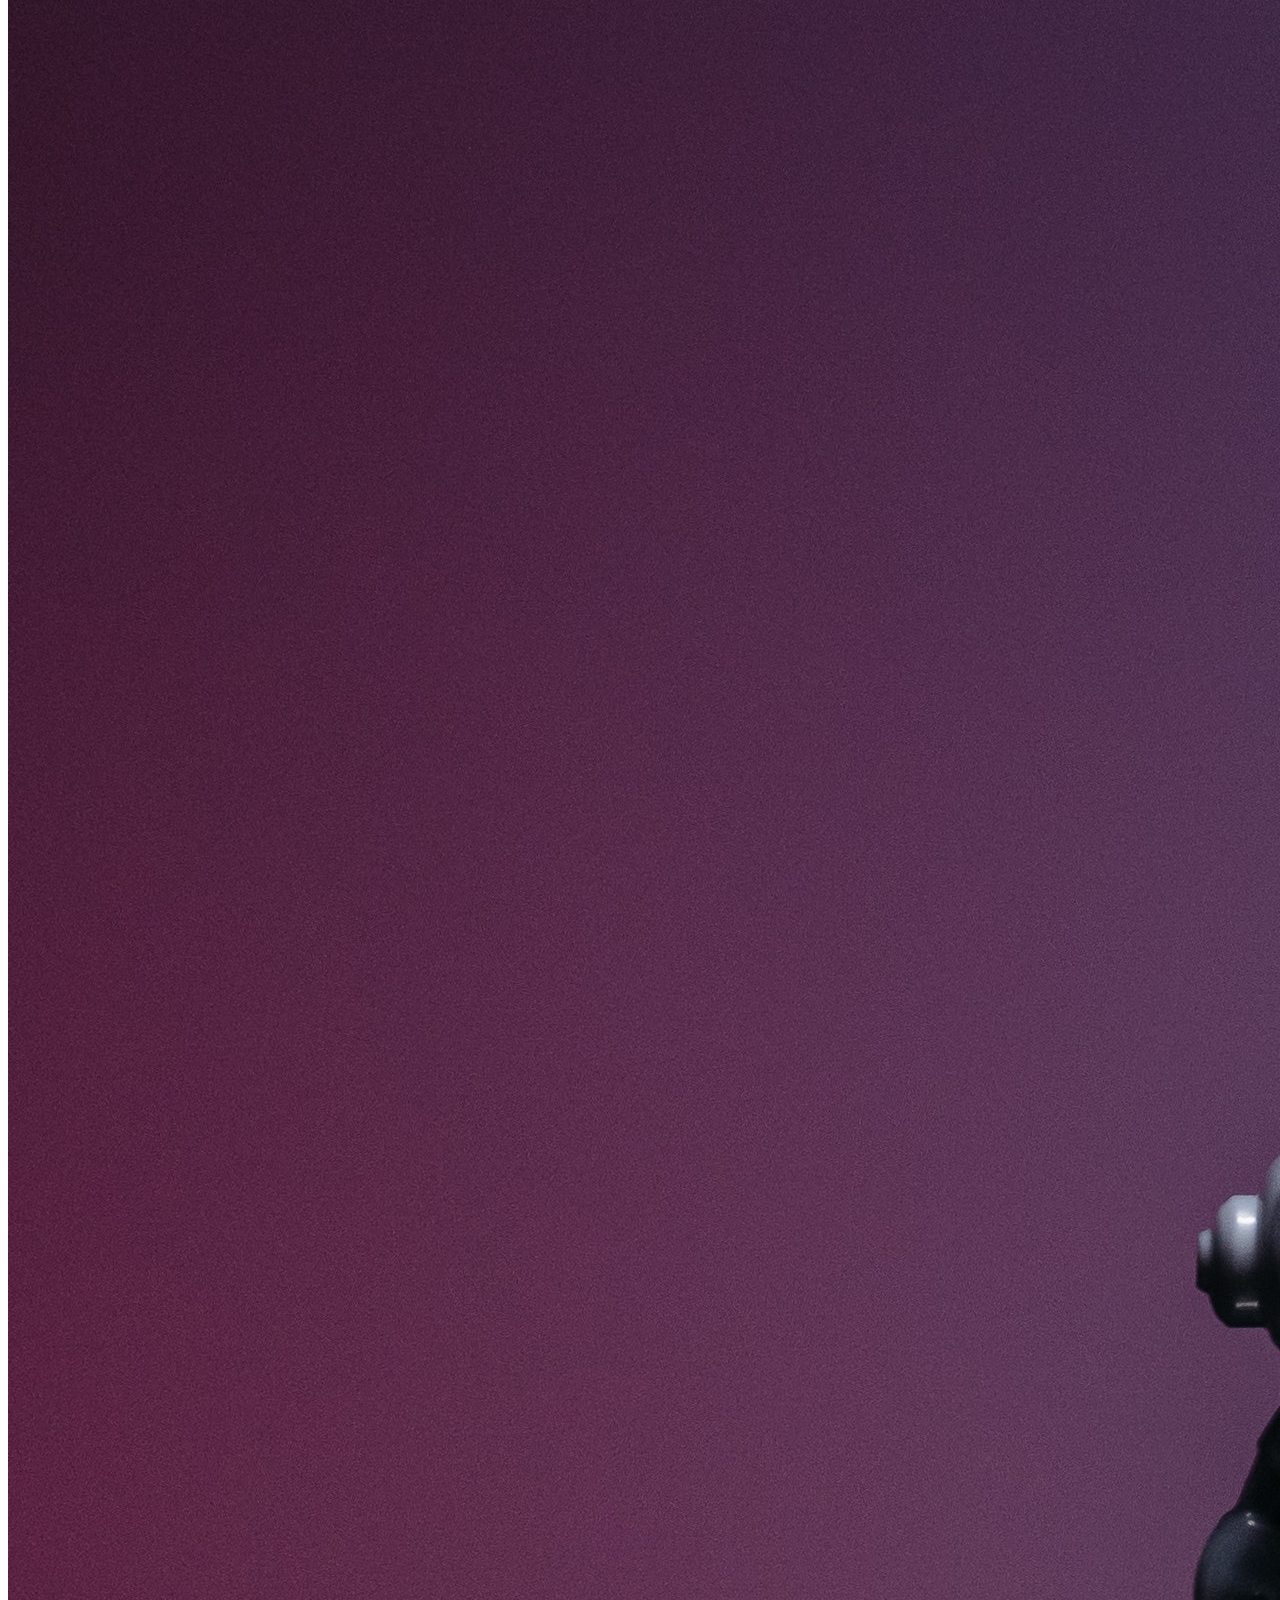
==== commit 7532b1c8: "ultimas atualizações - formulários" ====
--- a/aula-bootstrap02/index.html
+++ b/aula-bootstrap02/index.html
@@ -184,10 +184,58 @@
         </div>
     </section>
 
+    <!-- formulário -->
+    <section class="container my-4">
+    <!-- method post - não faz por ele por URL  -->
+        <form id="conta" name="conta" method="get" action="">
+
+            <div class="row">
+
+                <div class="col-md-4 my-2">
+                    <label for="nome" class="form-label">Nome</label>
+                    <input type="text" id="nome" name="nome" class="form-control" placeholder="Ex: Fulano de tal" minlength="10" maxlength="12" required>
+                </div>
+
+                <div class="col-md-4 my-2">
+                    <label for="senha" class="form-label">Senha</label>
+                    <input type="password" id="senha" name="senha" class="form-control" placeholder="Ex: !@#12456" minlength="6" maxlength="15" required>
+                </div>
+
+                <div class="col-md-4 my-2">
+                    <label for="email" class="form-label">email</label>
+                    <input type="email" name="email" id="email" class="form-control" required>
+                </div>
+
+                <div class="col-md-4 my-2">
+                    <label for="data" class="form-label">Data do Cadastro</label>
+                    <input type="date" id="data" class="form-control" required>
+                </div>
+
+                <div class="col-md-4 my-2">
+                    <label for="formacao" class="form-label">Formação</label>
+                    <select name="formacao" id="formacao" class="form-select">
+                        <option value="0" disable selected>Selecione sua Opção</option>
+                        <option value="1">Ensino Médio</option>
+                        <option value="2">Ensino Superior</option>
+                        <option value="3">Pós Graduação</option>
+                        <option value="4">Mestrado</option>
+                    </select>
+                </div>
+
+                <button class="btn btn-primary">Enviar</button>
+
+            </div>
+                
+
+
+        </form>
+    </section>
+
 
     <!-- Chamada JS do BS -->
     <script src="https://cdn.jsdelivr.net/npm/bootstrap@5.3.1/dist/js/bootstrap.bundle.min.js"
         integrity="sha384-HwwvtgBNo3bZJJLYd8oVXjrBZt8cqVSpeBNS5n7C8IVInixGAoxmnlMuBnhbgrkm" crossorigin="anonymous">
     </script>
 </body>
+
 </html>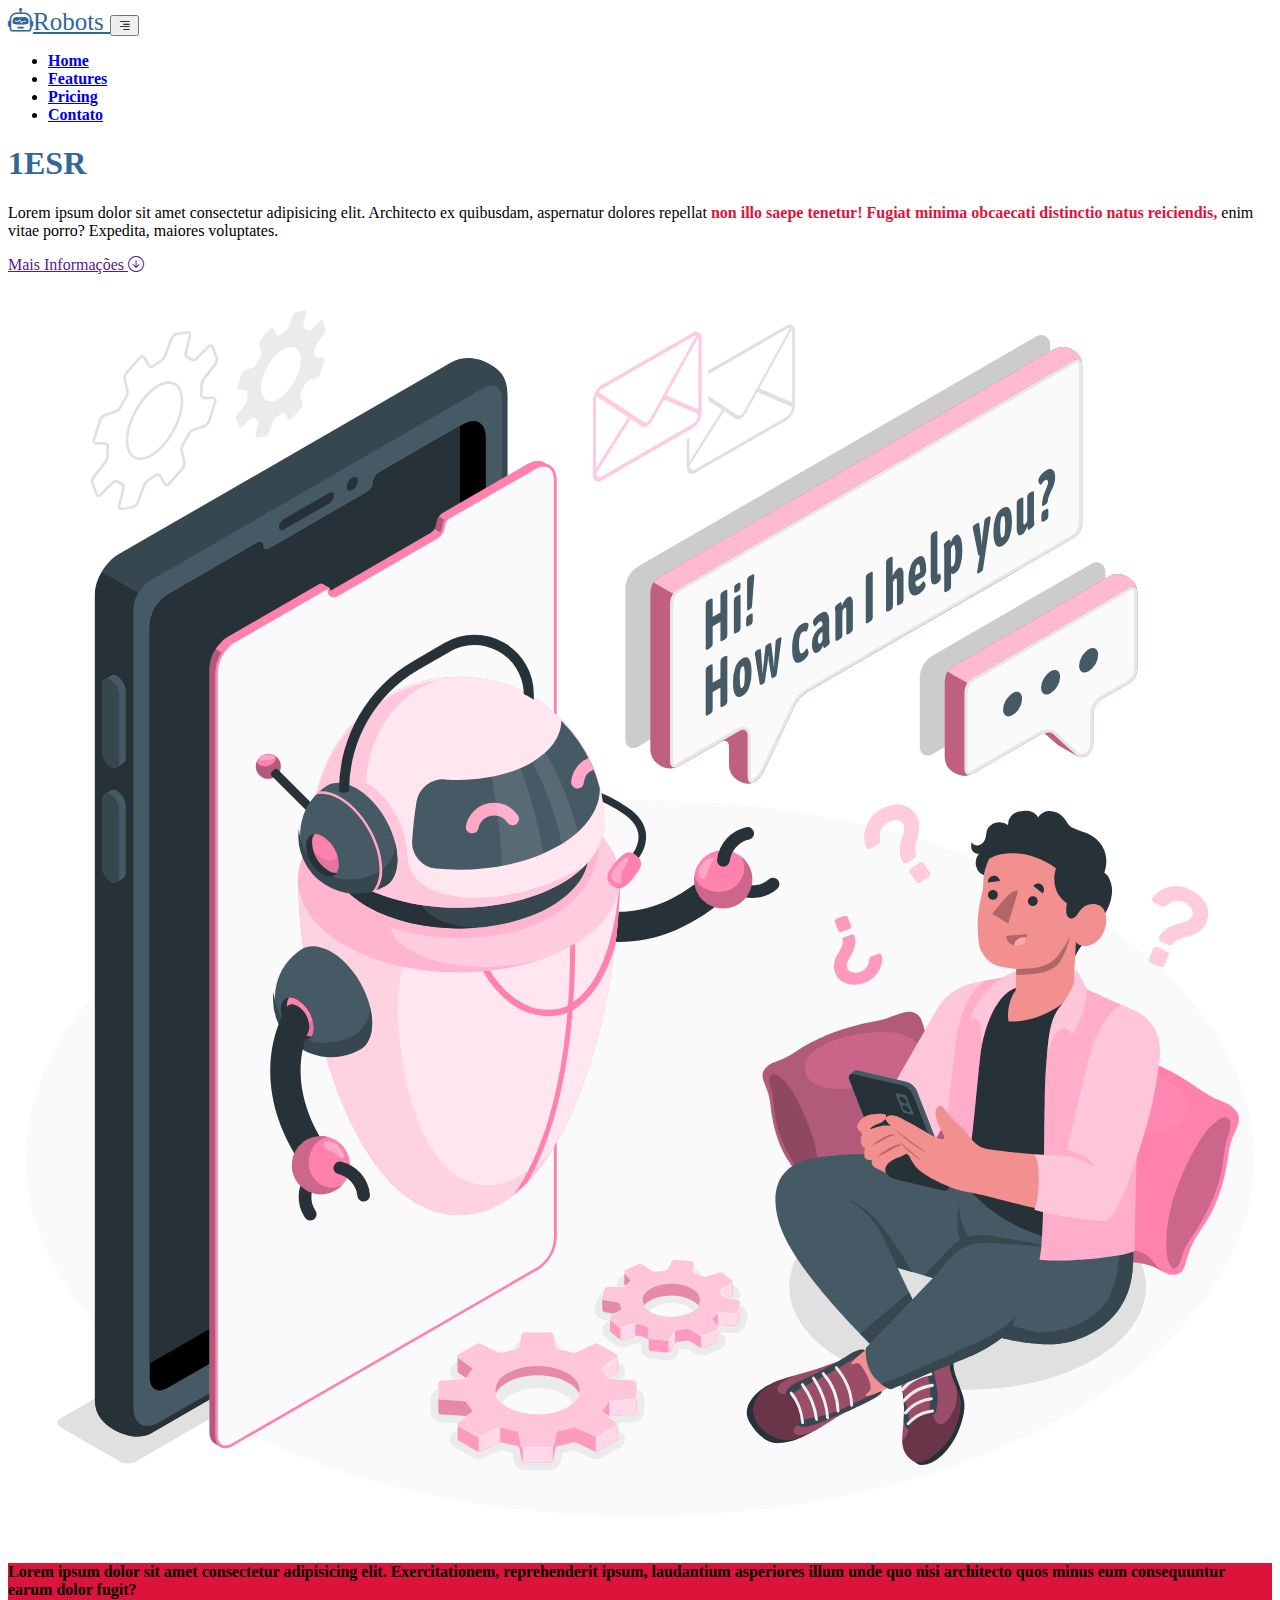
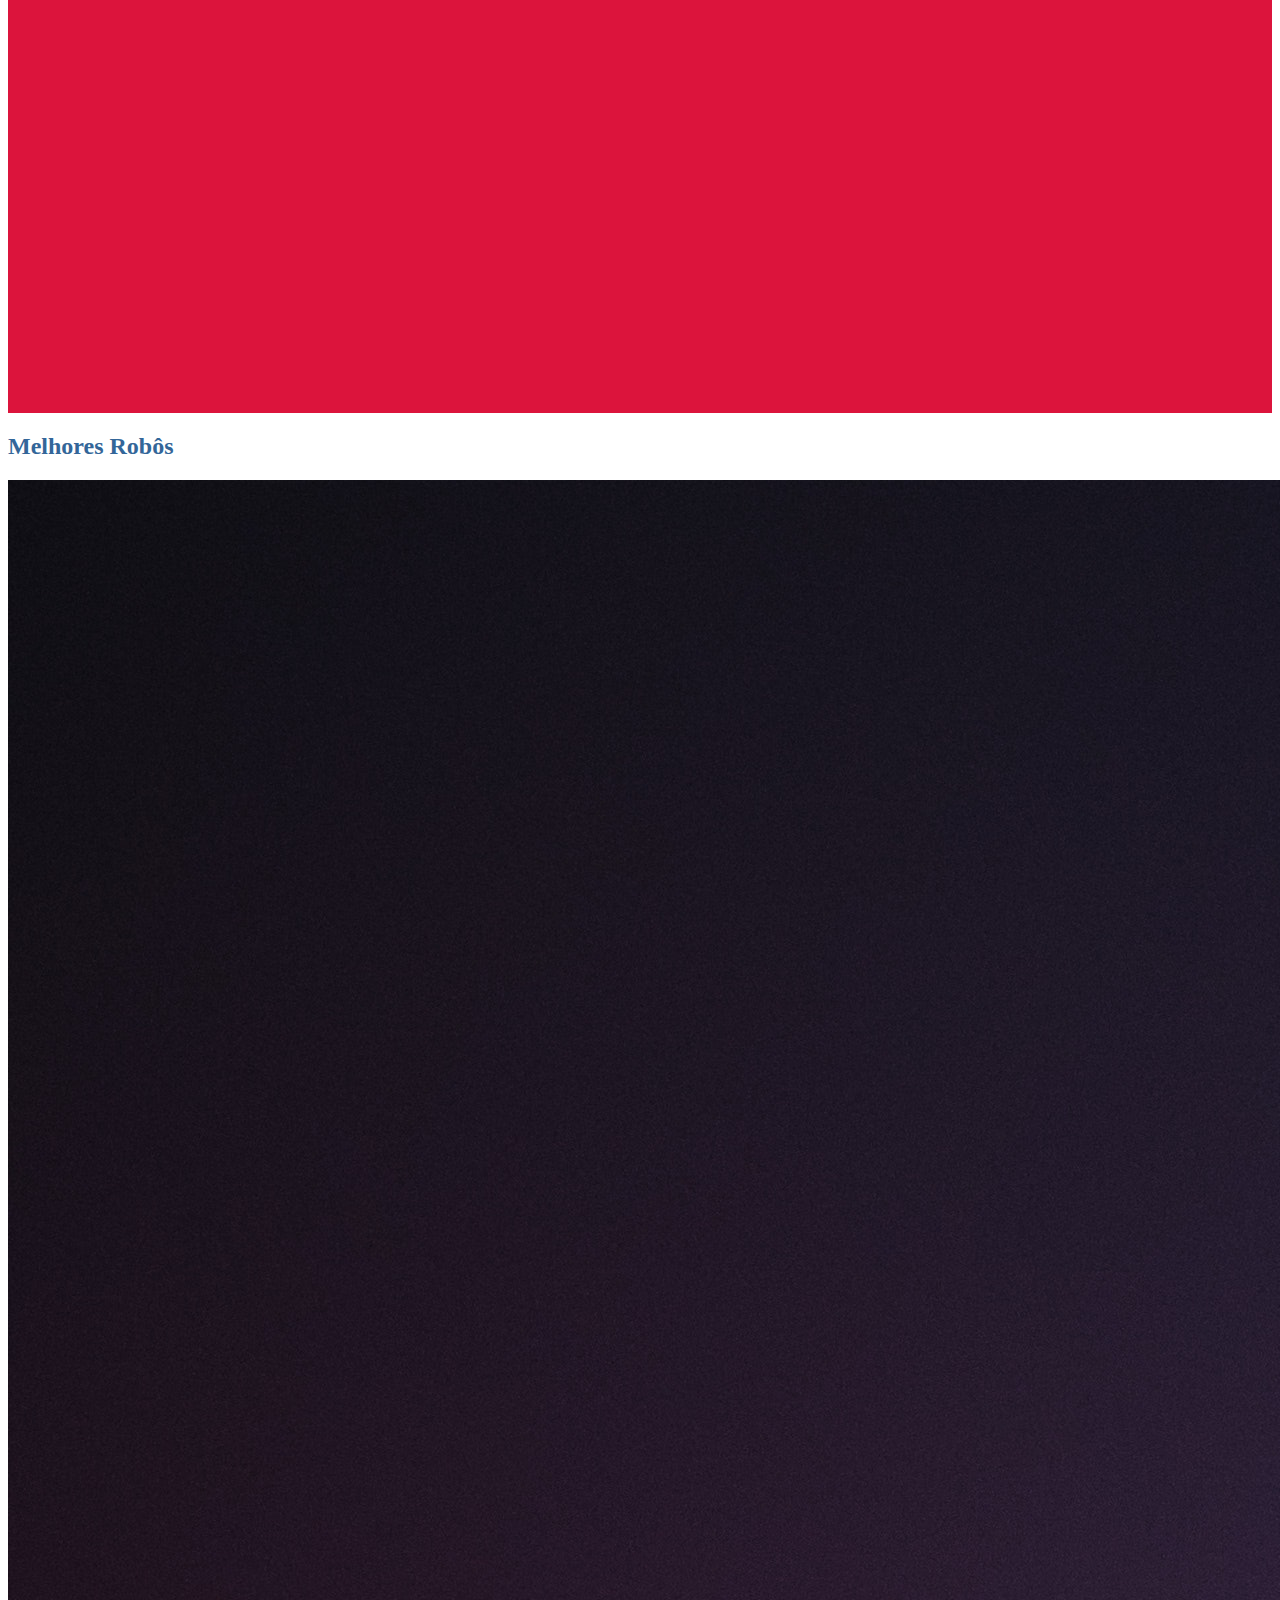
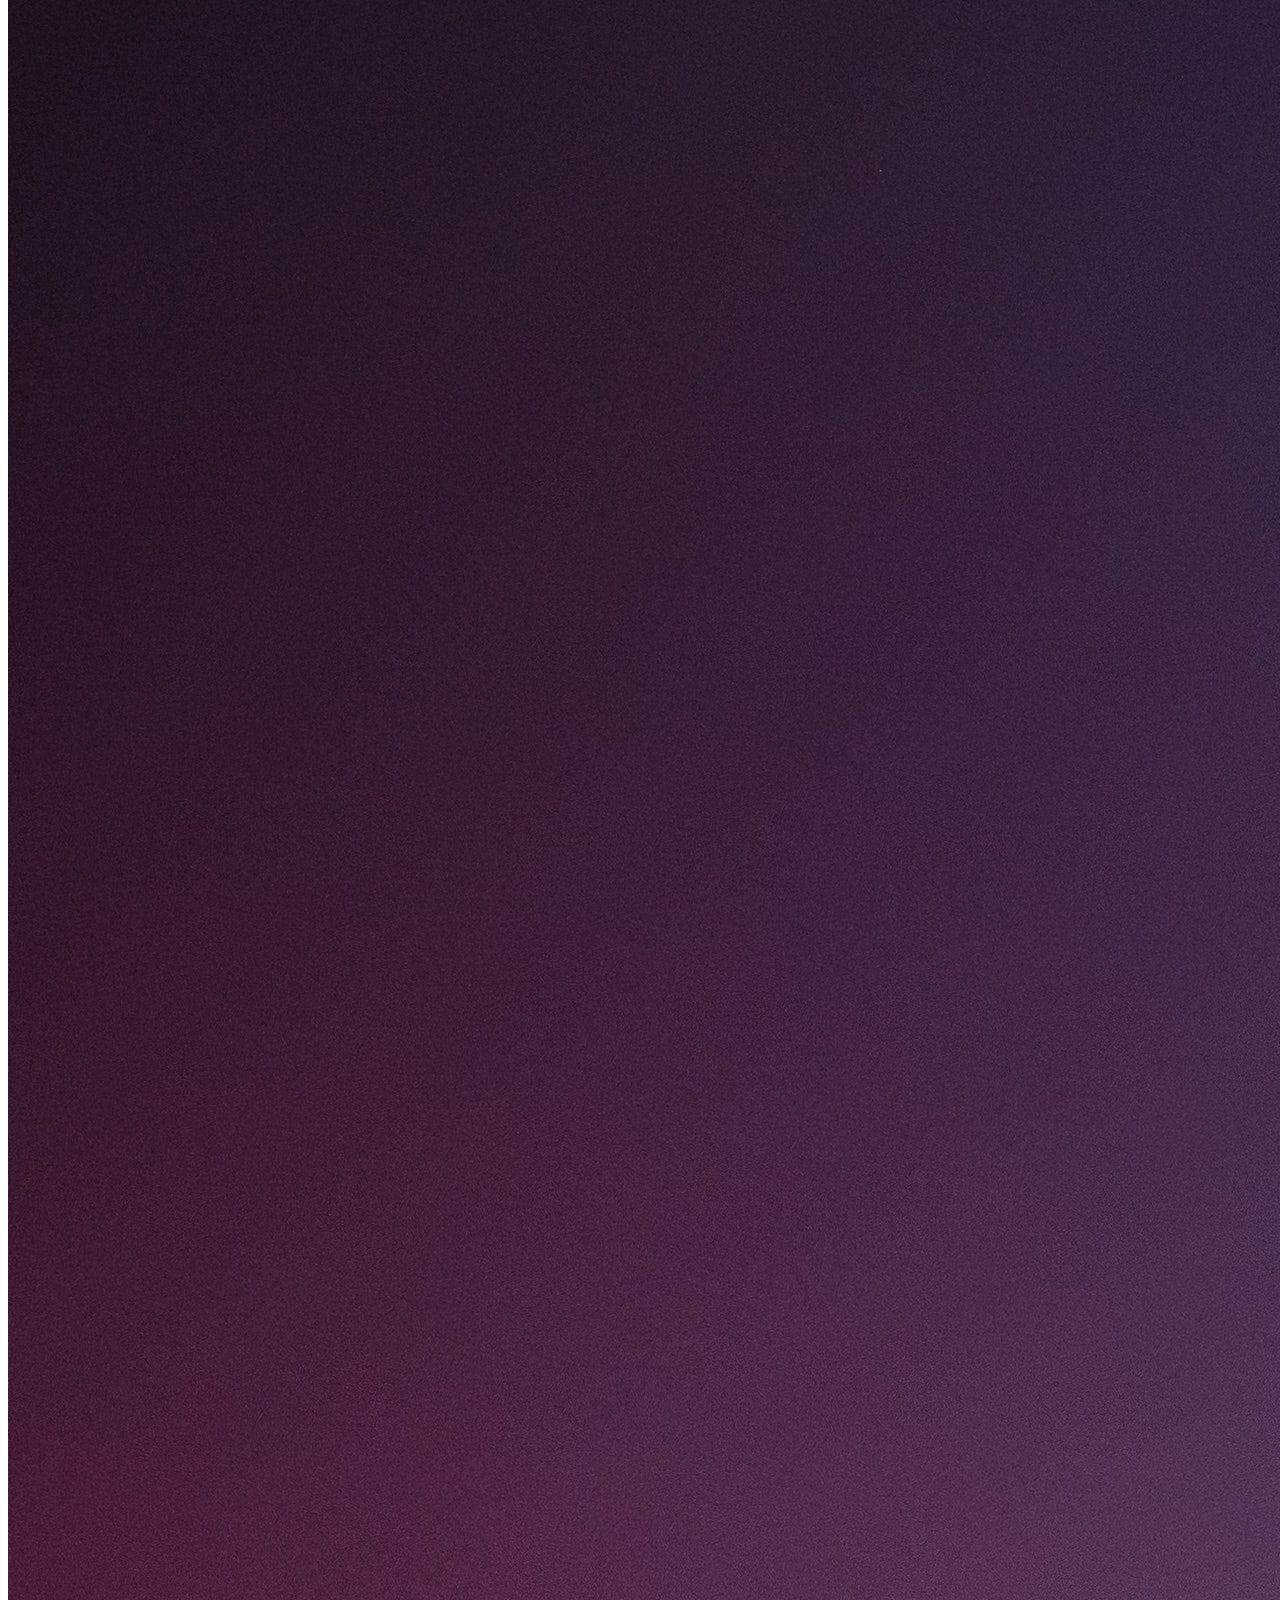
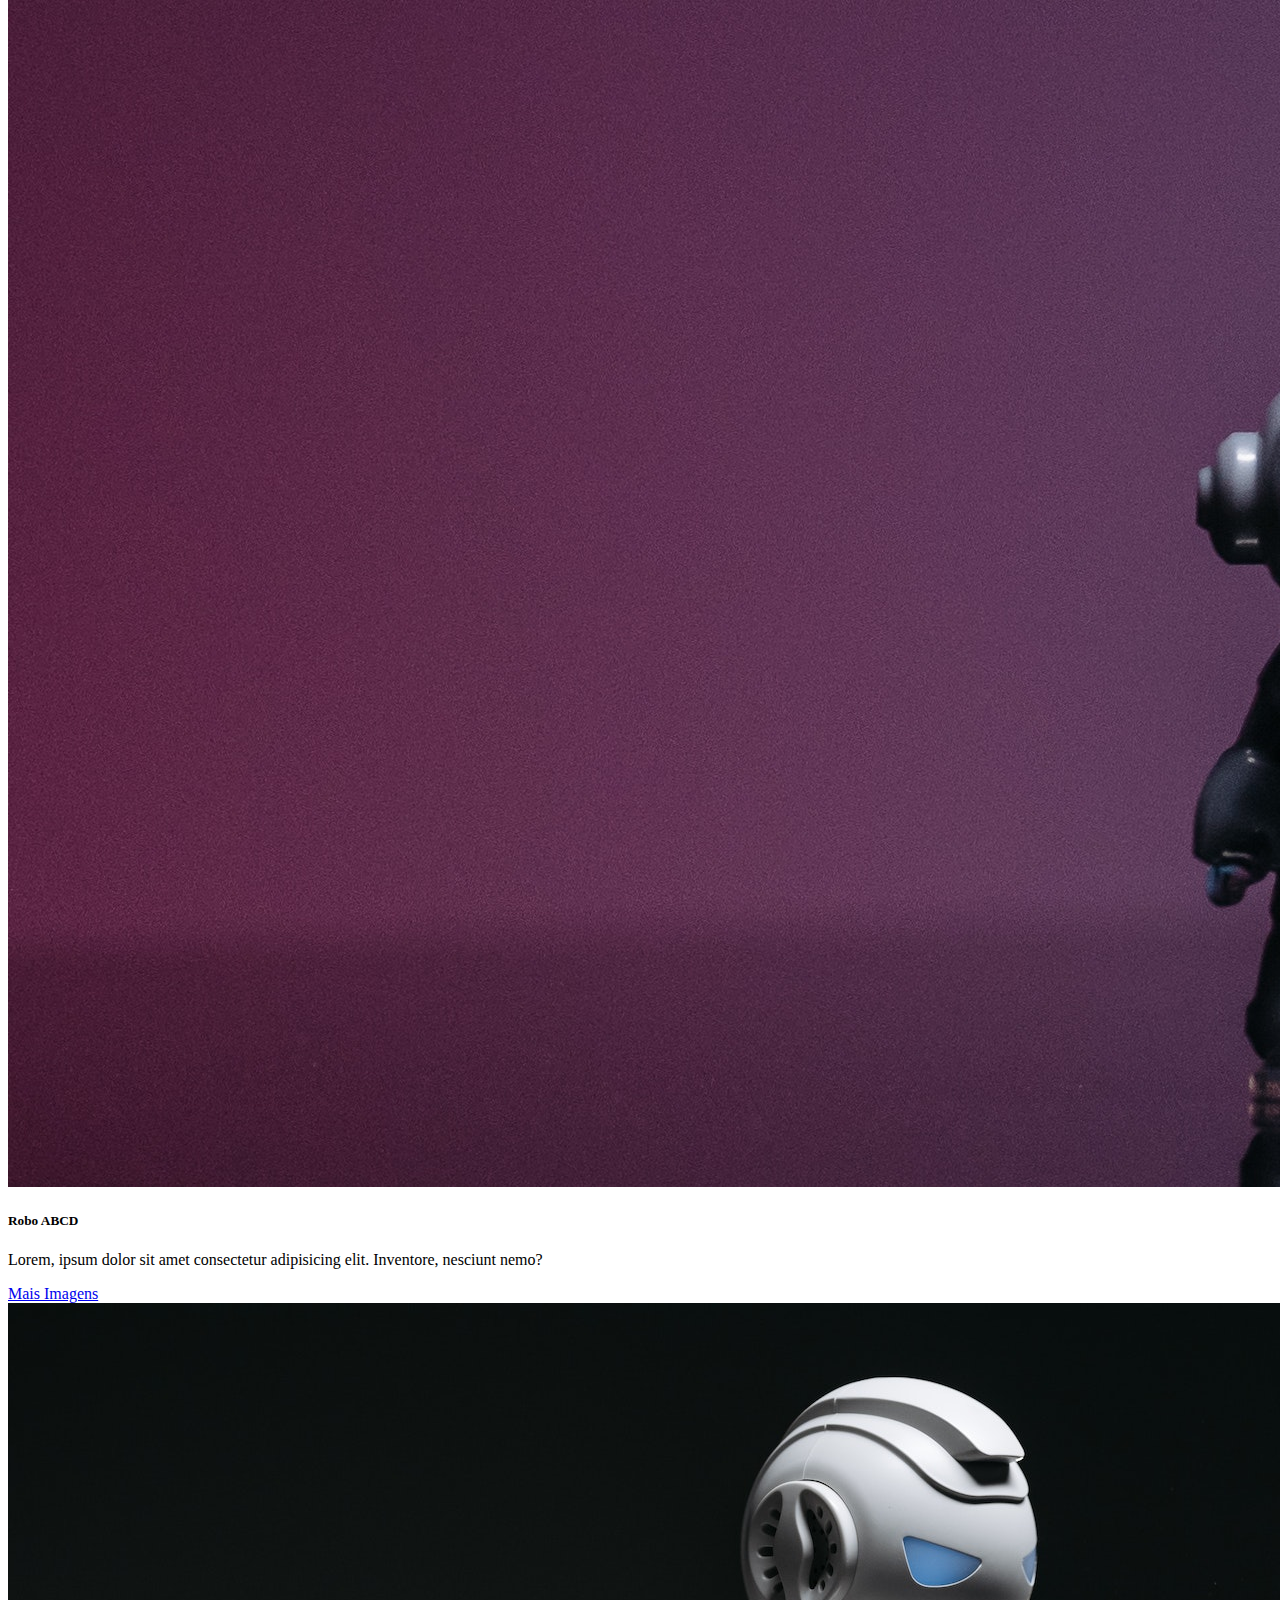
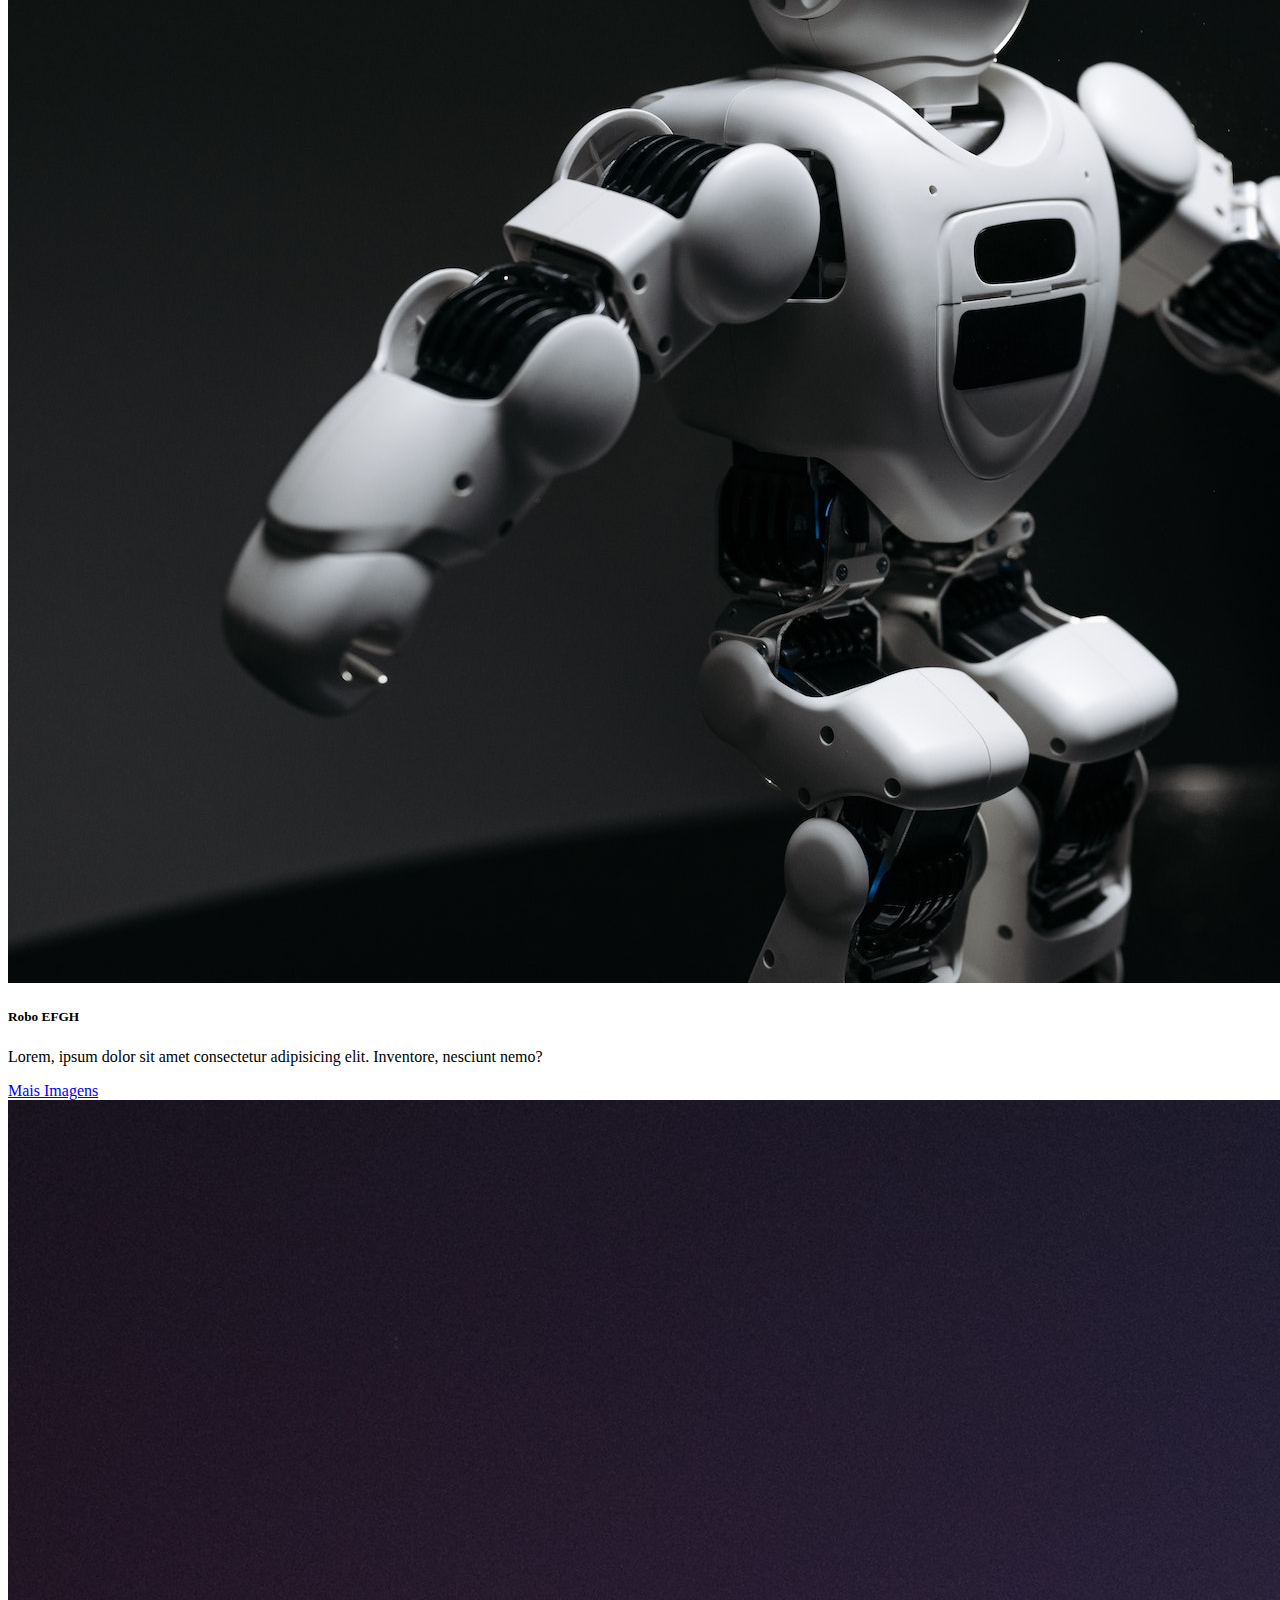
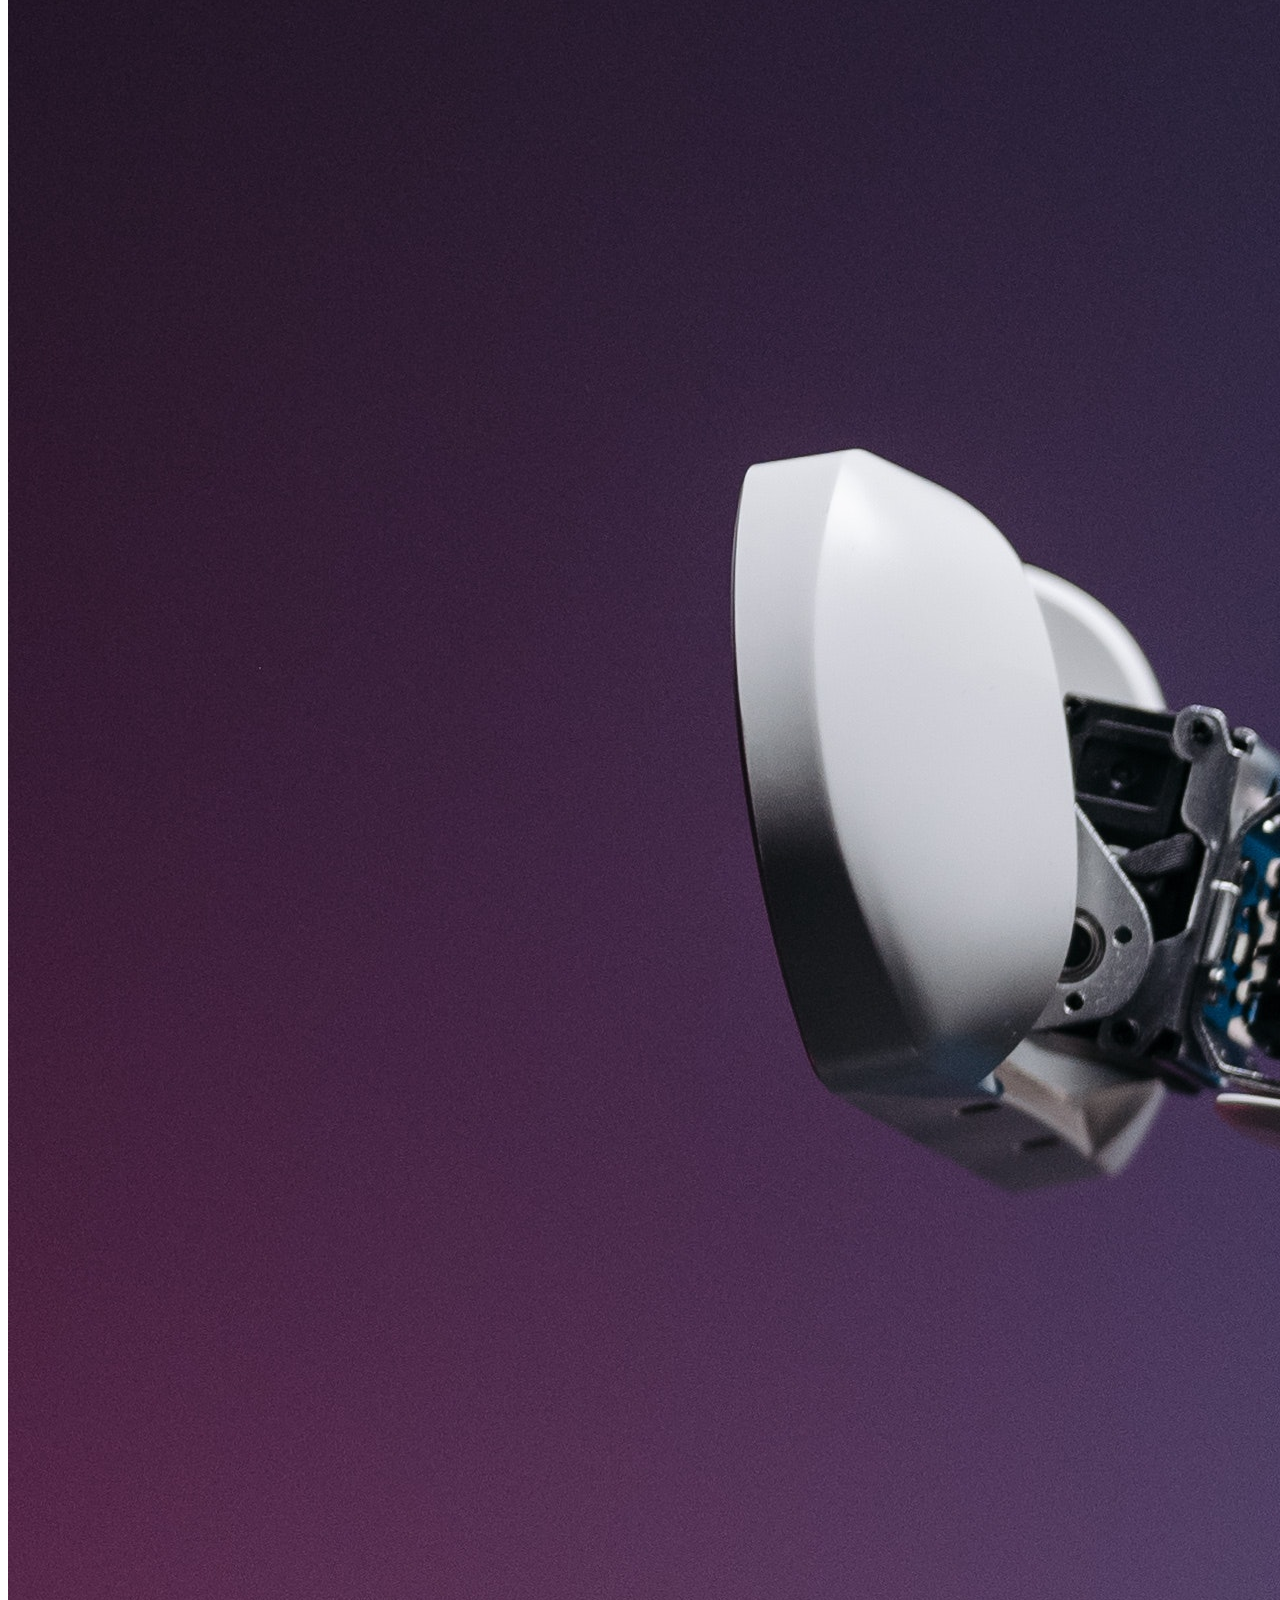
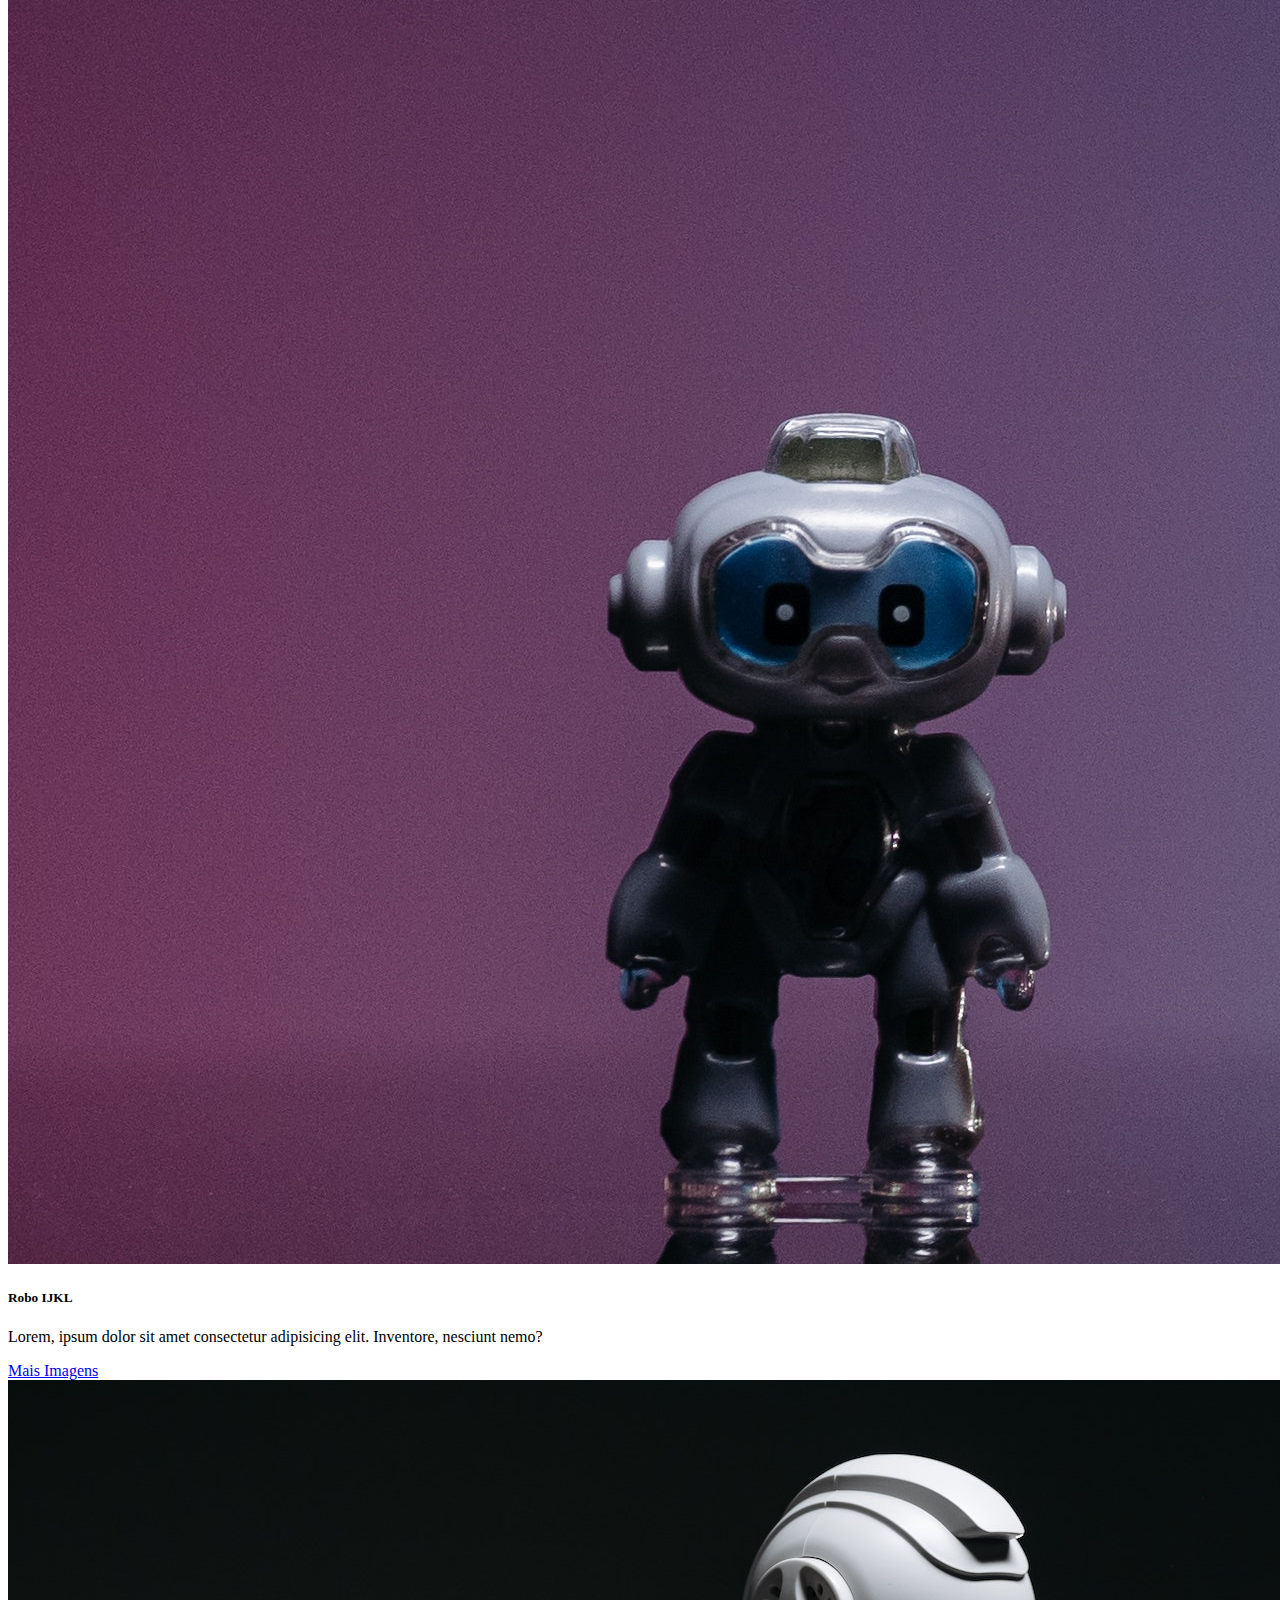
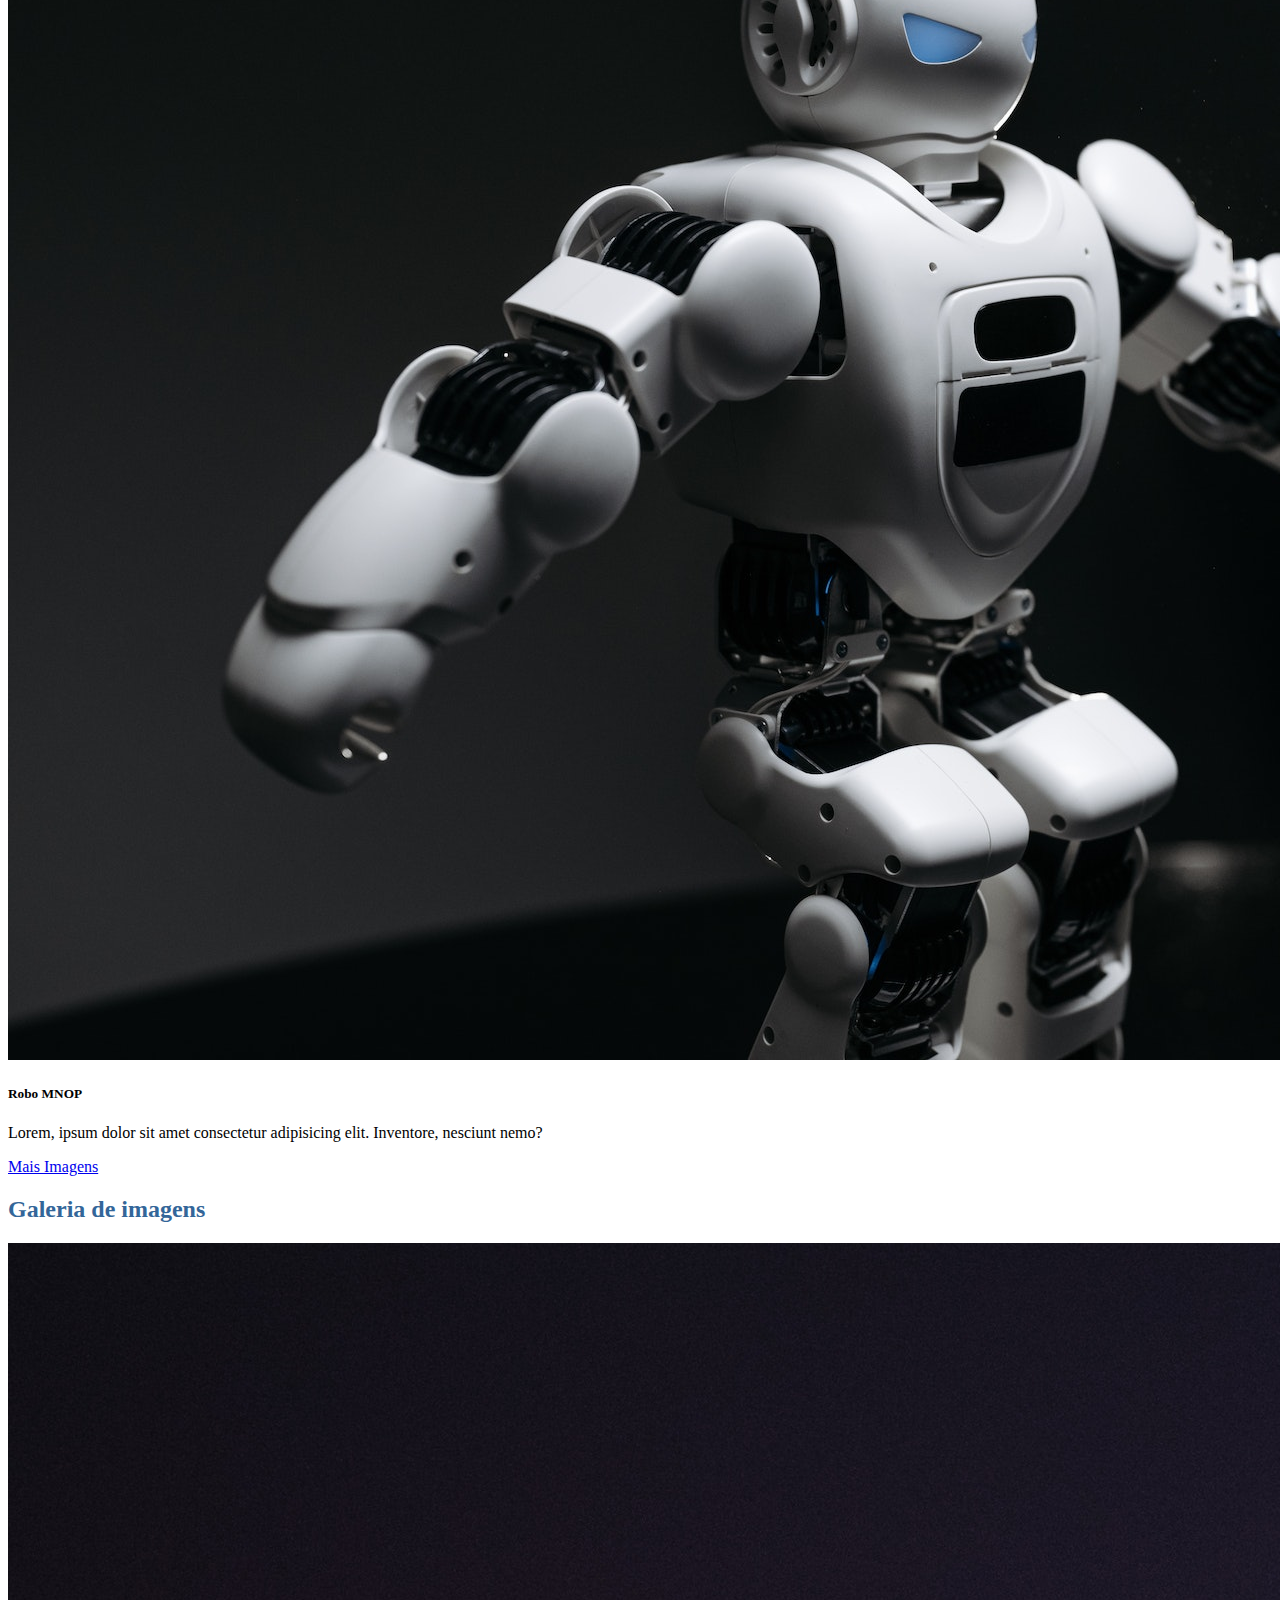
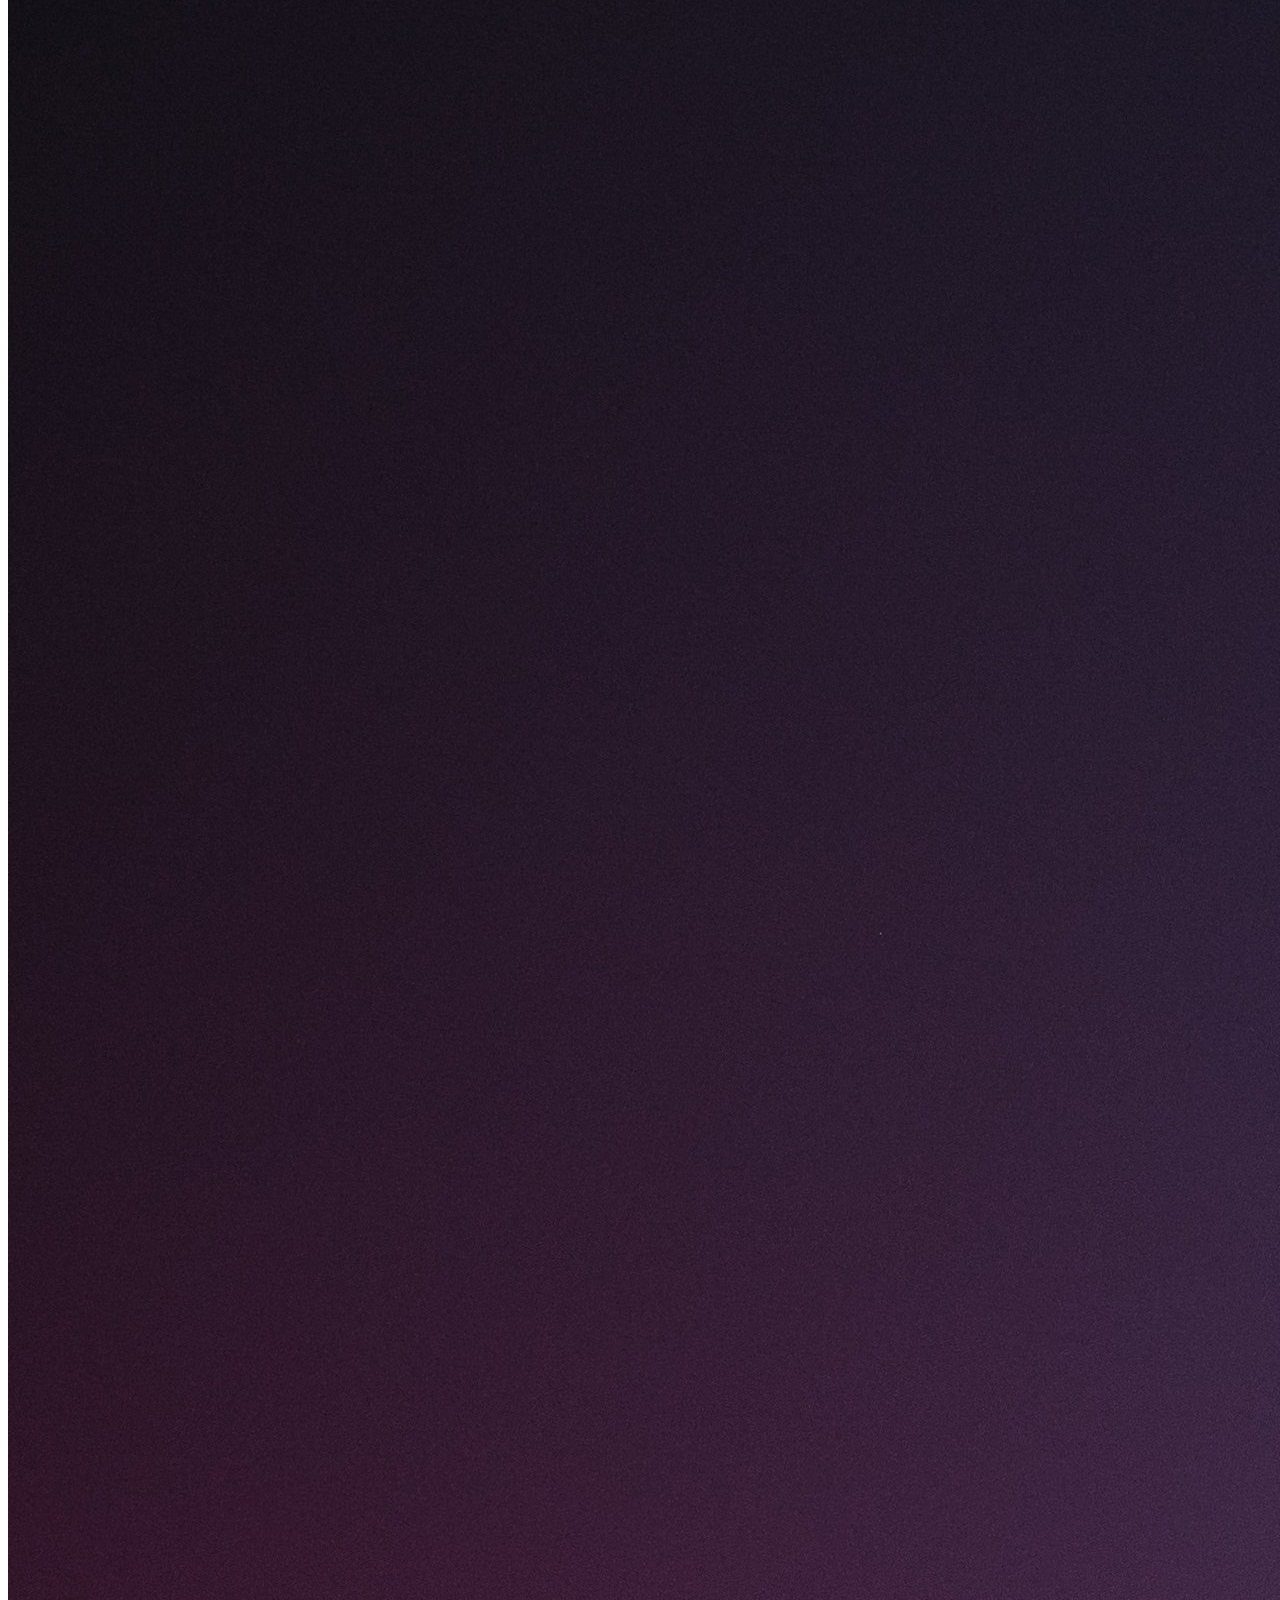
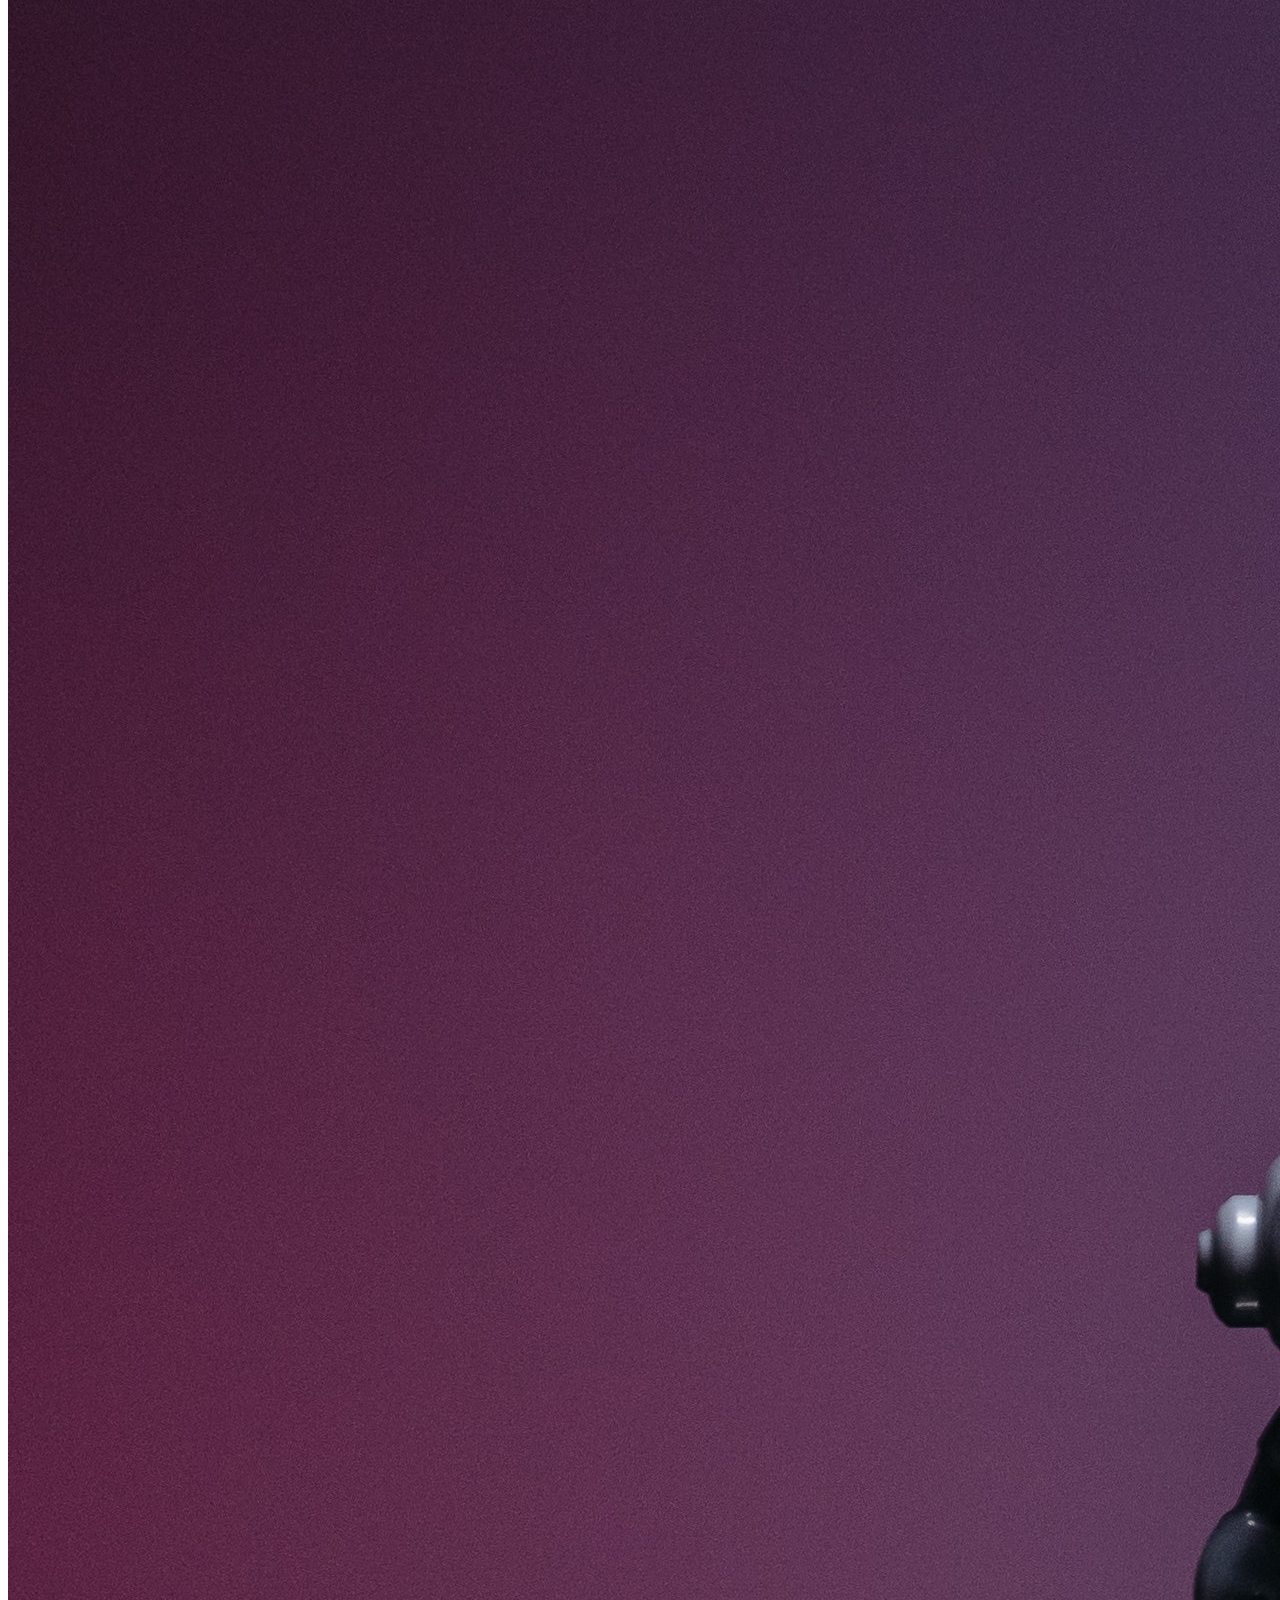
==== commit c195938a: "aula" ====
--- a/aula-bootstrap02/index.html
+++ b/aula-bootstrap02/index.html
@@ -186,19 +186,21 @@
 
     <!-- formulário -->
     <section class="container my-4">
-    <!-- method post - não faz por ele por URL  -->
+        <!-- method post - não faz por ele por URL  -->
         <form id="conta" name="conta" method="get" action="">
 
             <div class="row">
 
                 <div class="col-md-4 my-2">
                     <label for="nome" class="form-label">Nome</label>
-                    <input type="text" id="nome" name="nome" class="form-control" placeholder="Ex: Fulano de tal" minlength="10" maxlength="12" required>
+                    <input type="text" id="nome" name="nome" class="form-control" placeholder="Ex: Fulano de tal"
+                        minlength="10" maxlength="12" required>
                 </div>
 
                 <div class="col-md-4 my-2">
                     <label for="senha" class="form-label">Senha</label>
-                    <input type="password" id="senha" name="senha" class="form-control" placeholder="Ex: !@#12456" minlength="6" maxlength="15" required>
+                    <input type="password" id="senha" name="senha" class="form-control" placeholder="Ex: !@#12456"
+                        minlength="6" maxlength="15" required>
                 </div>
 
                 <div class="col-md-4 my-2">
@@ -222,15 +224,64 @@
                     </select>
                 </div>
 
-                <button class="btn btn-primary">Enviar</button>
-
-            </div>
-                
-
-
+                <div class="col-md-4 my-2">
+                    <p>Tipo de Conta</p>
+                    <div class="form-check form-check-inline">
+                        <input class="form-check-input" type="radio" name="inlineRadioOptions" id="inlineRadio1"
+                            value="option1">
+                        <label class="form-check-label" for="inlineRadio1">Free</label>
+                    </div>
+                    <div class="form-check form-check-inline">
+                        <input class="form-check-input" type="radio" name="inlineRadioOptions" id="inlineRadio2"
+                            value="option2">
+                        <label class="form-check-label" for="inlineRadio2">Plus</label>
+                    </div>
+                    <div class="form-check form-check-inline">
+                        <input class="form-check-input" type="radio" name="inlineRadioOptions" id="inlineRadio3"
+                            value="option3">
+                        <label class="form-check-label" for="inlineRadio3">Premium</label>
+                    </div>
+                </div>
+
+                <div class="col my-2">
+                    <label for="mensagem" class="form-label">Mensagem</label>
+                    <textarea name="mensagem" id="mensagem" class="form-control"></textarea>
+                </div>
+
+                <div class="d-flex justify-content-end">
+                    <button class="btn btn-primary my-3">Criar Conta</button>
+                    <button>
+                        <a href="">Fiap</a>
+                    </button>
+                </div>
+            </div>
         </form>
     </section>
 
+    <!-- video -->
+    <section class="container my-4">
+        <div class="row row-cols-1 row-cols-md-2 row-cols-lg-3">
+            <div class="col my-3">
+                <video src="./videos/179207 (720p).mp4" controls loop class="ratio ratio-16x9"></video>
+            </div>
+            <div class="col my-3">
+                <video src="./videos/179207 (720p).mp4" controls loop class="ratio ratio-16x9"></video>
+            </div>
+            <div class="col my-3">
+                <video src="./videos/179207 (720p).mp4" controls loop class="ratio ratio-16x9"></video>
+            </div>
+            <div class="col my-3">
+                <video src="./videos/179207 (720p).mp4" controls loop class="ratio ratio-16x9"></video>
+            </div>
+            <div class="col my-3">
+                <video src="./videos/179207 (720p).mp4" controls loop class="ratio ratio-16x9"></video>
+            </div>
+            <div class="col my-3">
+                <iframe src=".https://www.youtube.com/embed/mbSVbBjELYA?si=qVX6-MTzpHRdHPEX" controls loop class="ratio ratio-16x9"></iframe>
+            </div>
+        </div>
+
+    </section>
 
     <!-- Chamada JS do BS -->
     <script src="https://cdn.jsdelivr.net/npm/bootstrap@5.3.1/dist/js/bootstrap.bundle.min.js"
--- a/aula-bootstrap02/css/style.css
+++ b/aula-bootstrap02/css/style.css
@@ -32,4 +32,9 @@
  
 .nav-link:hover, .logo-menu:hover{
     color: var(--color-blue);
+}
+
+textarea{
+    resize: none;
+    height: 150px;
 }